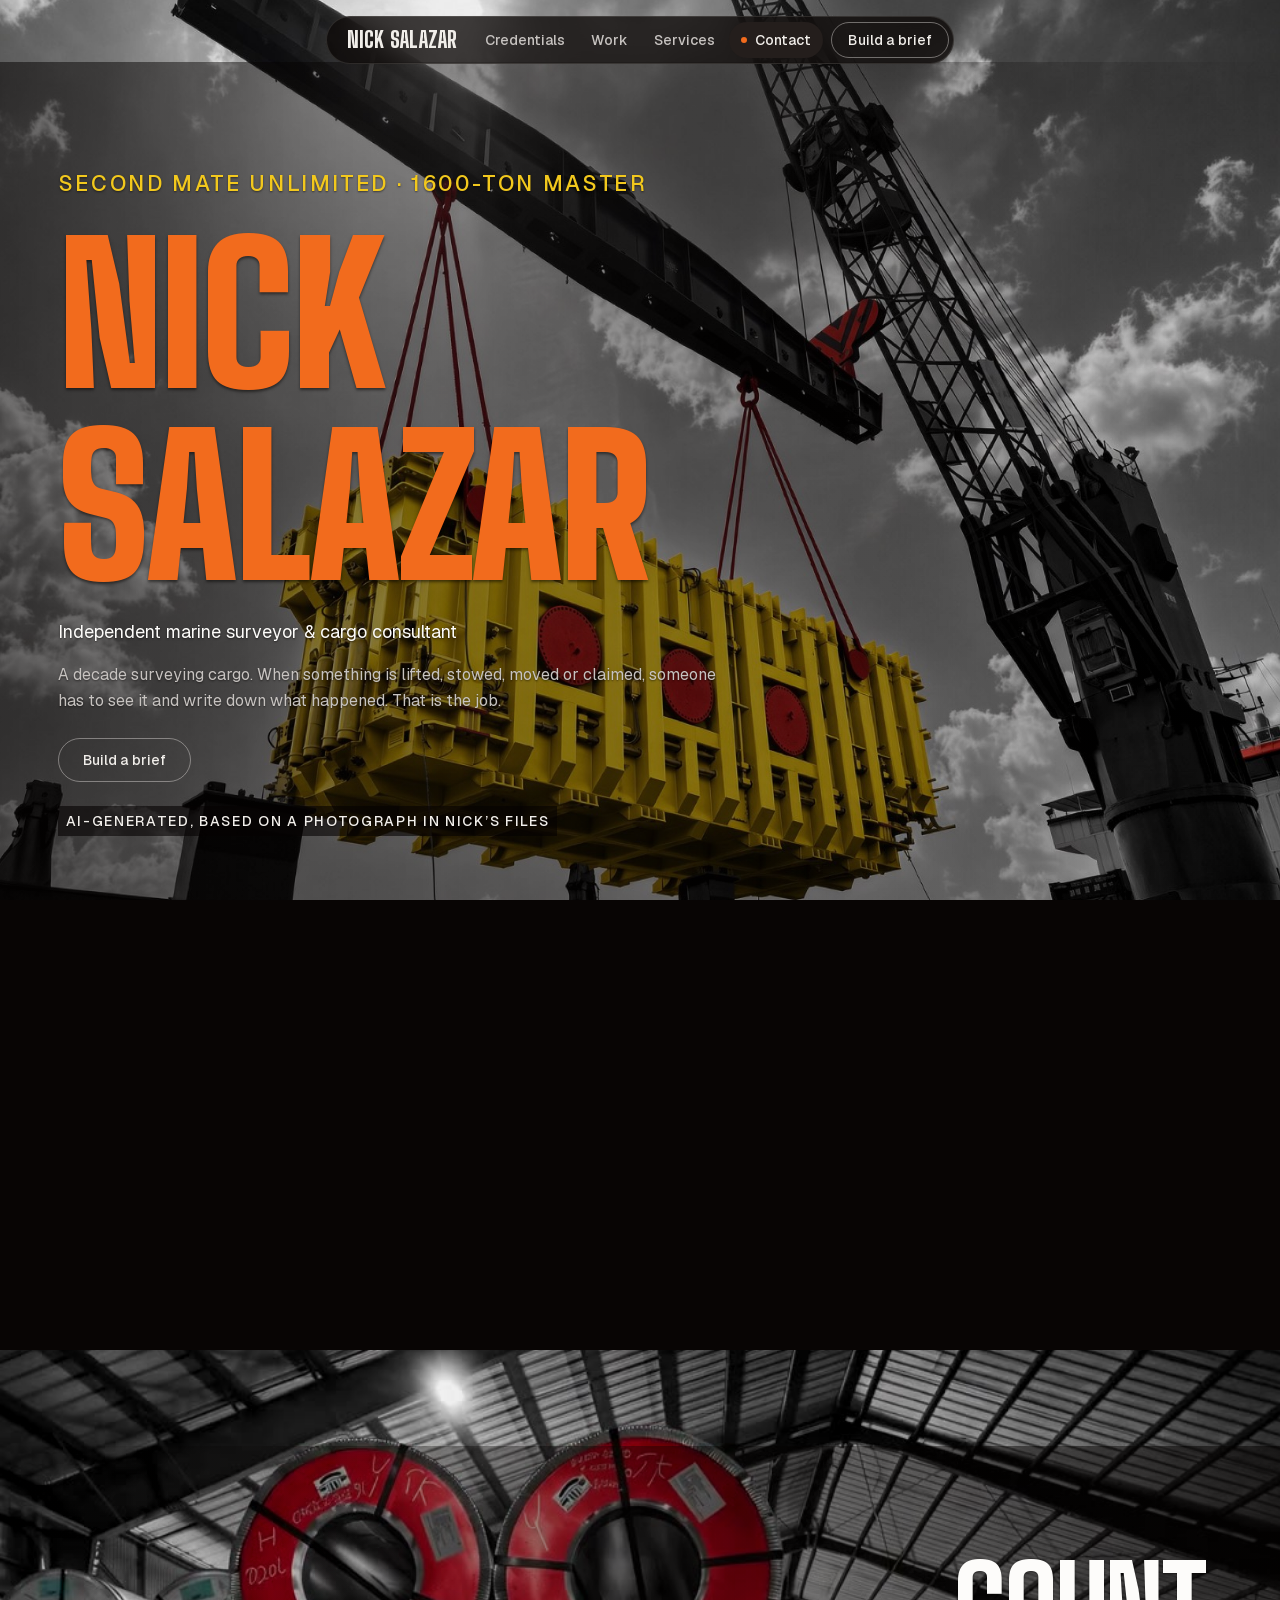
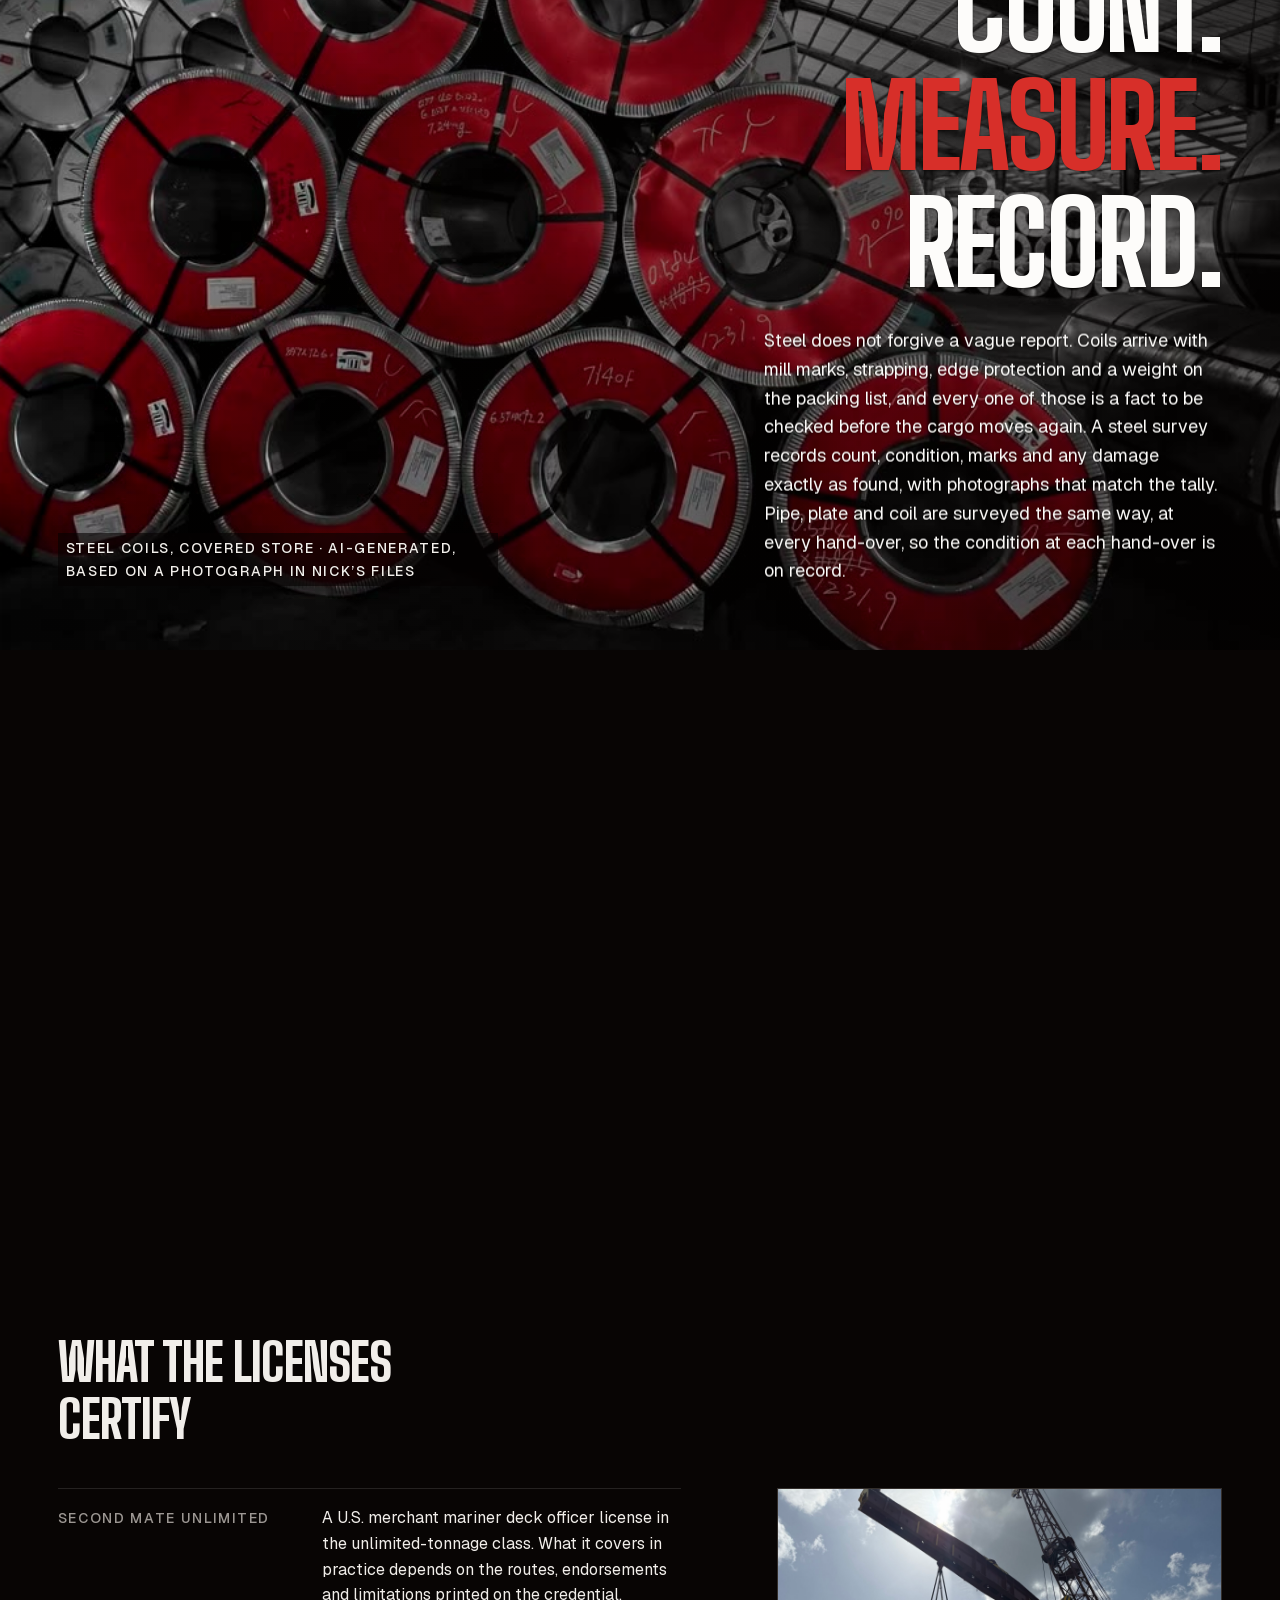
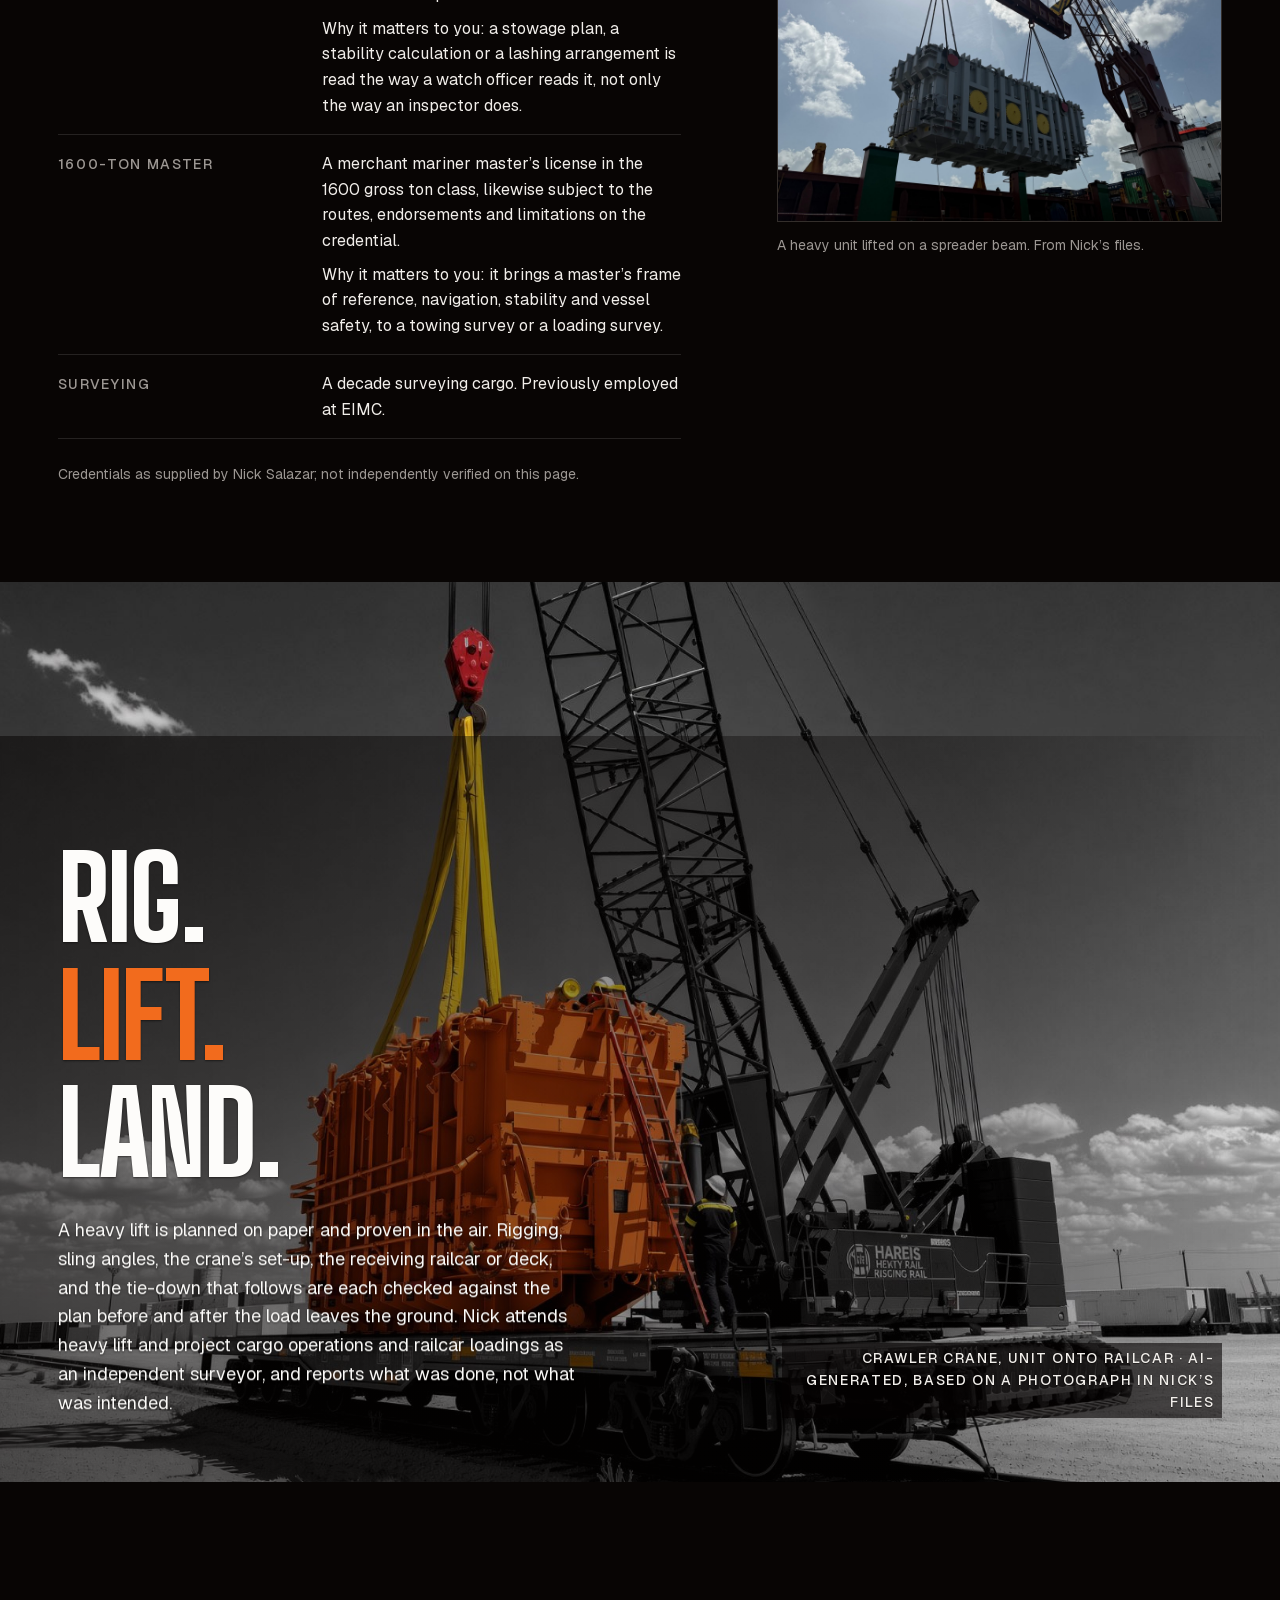
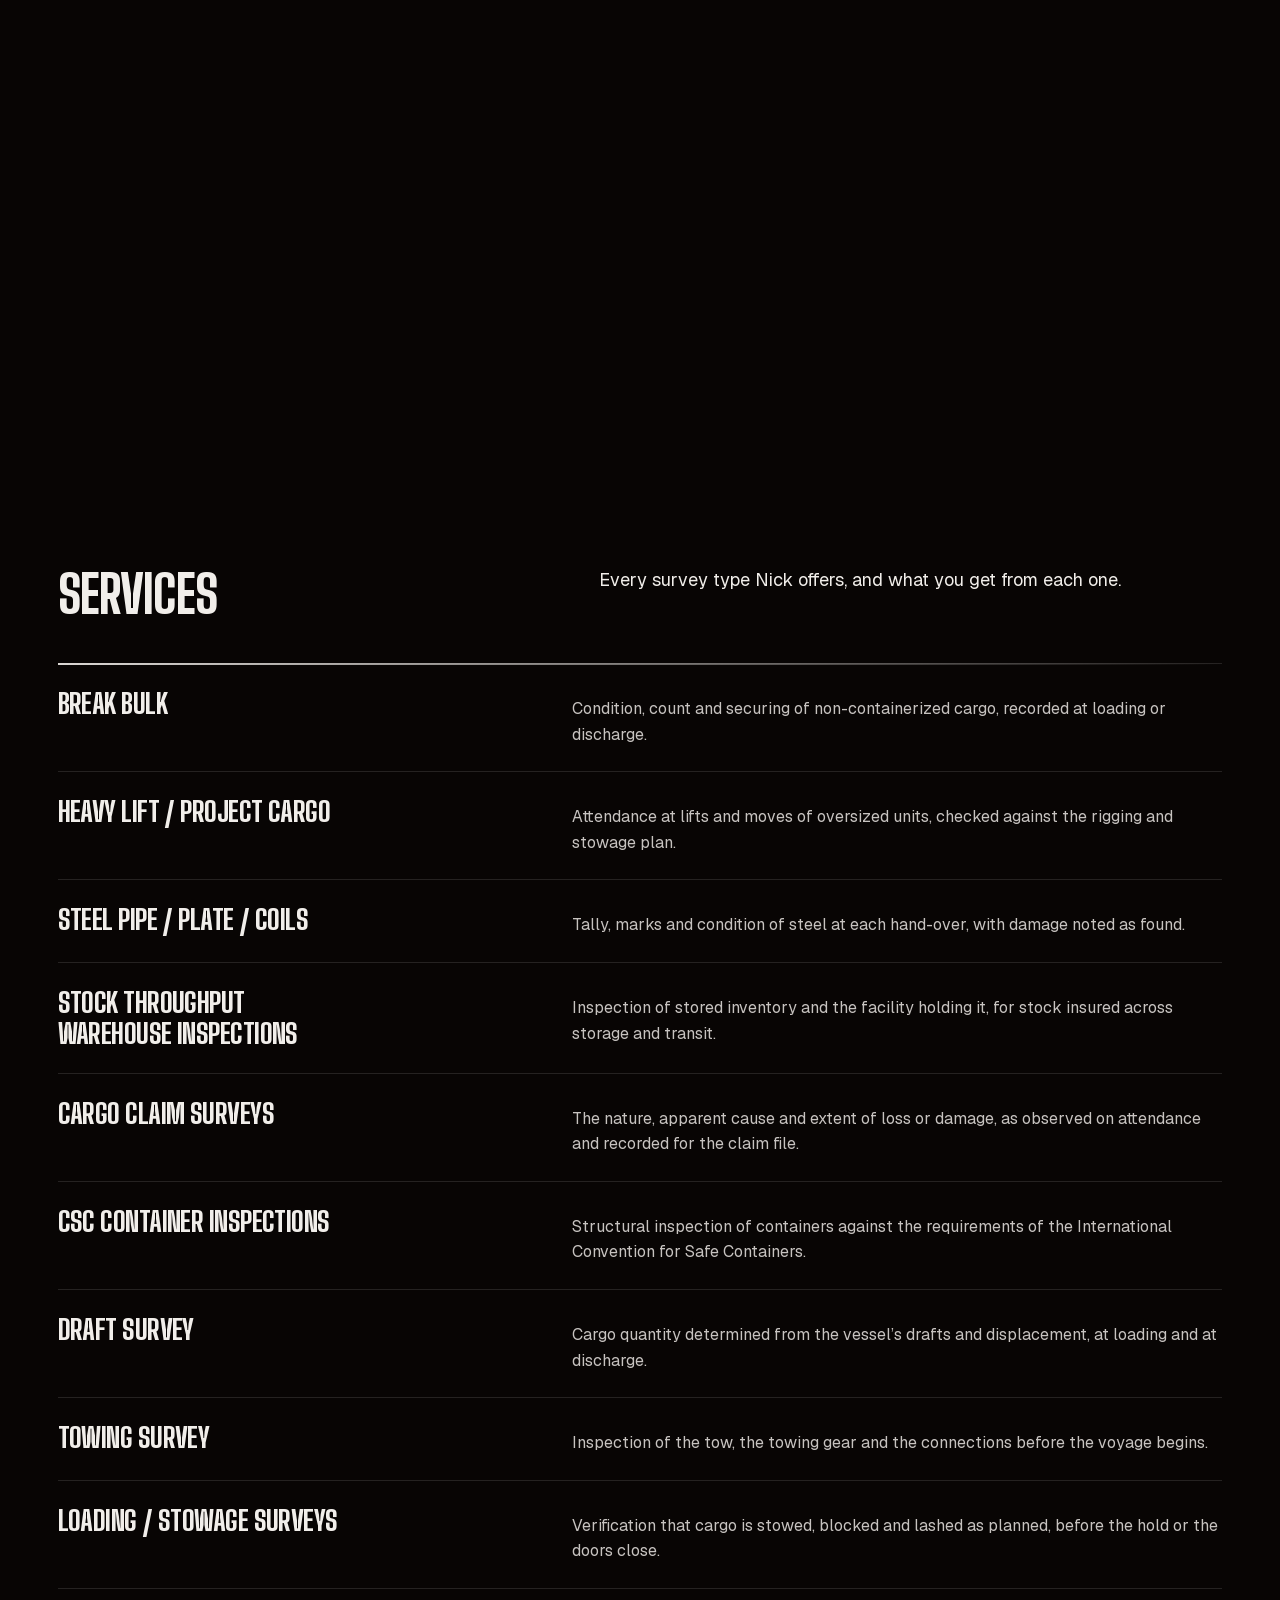
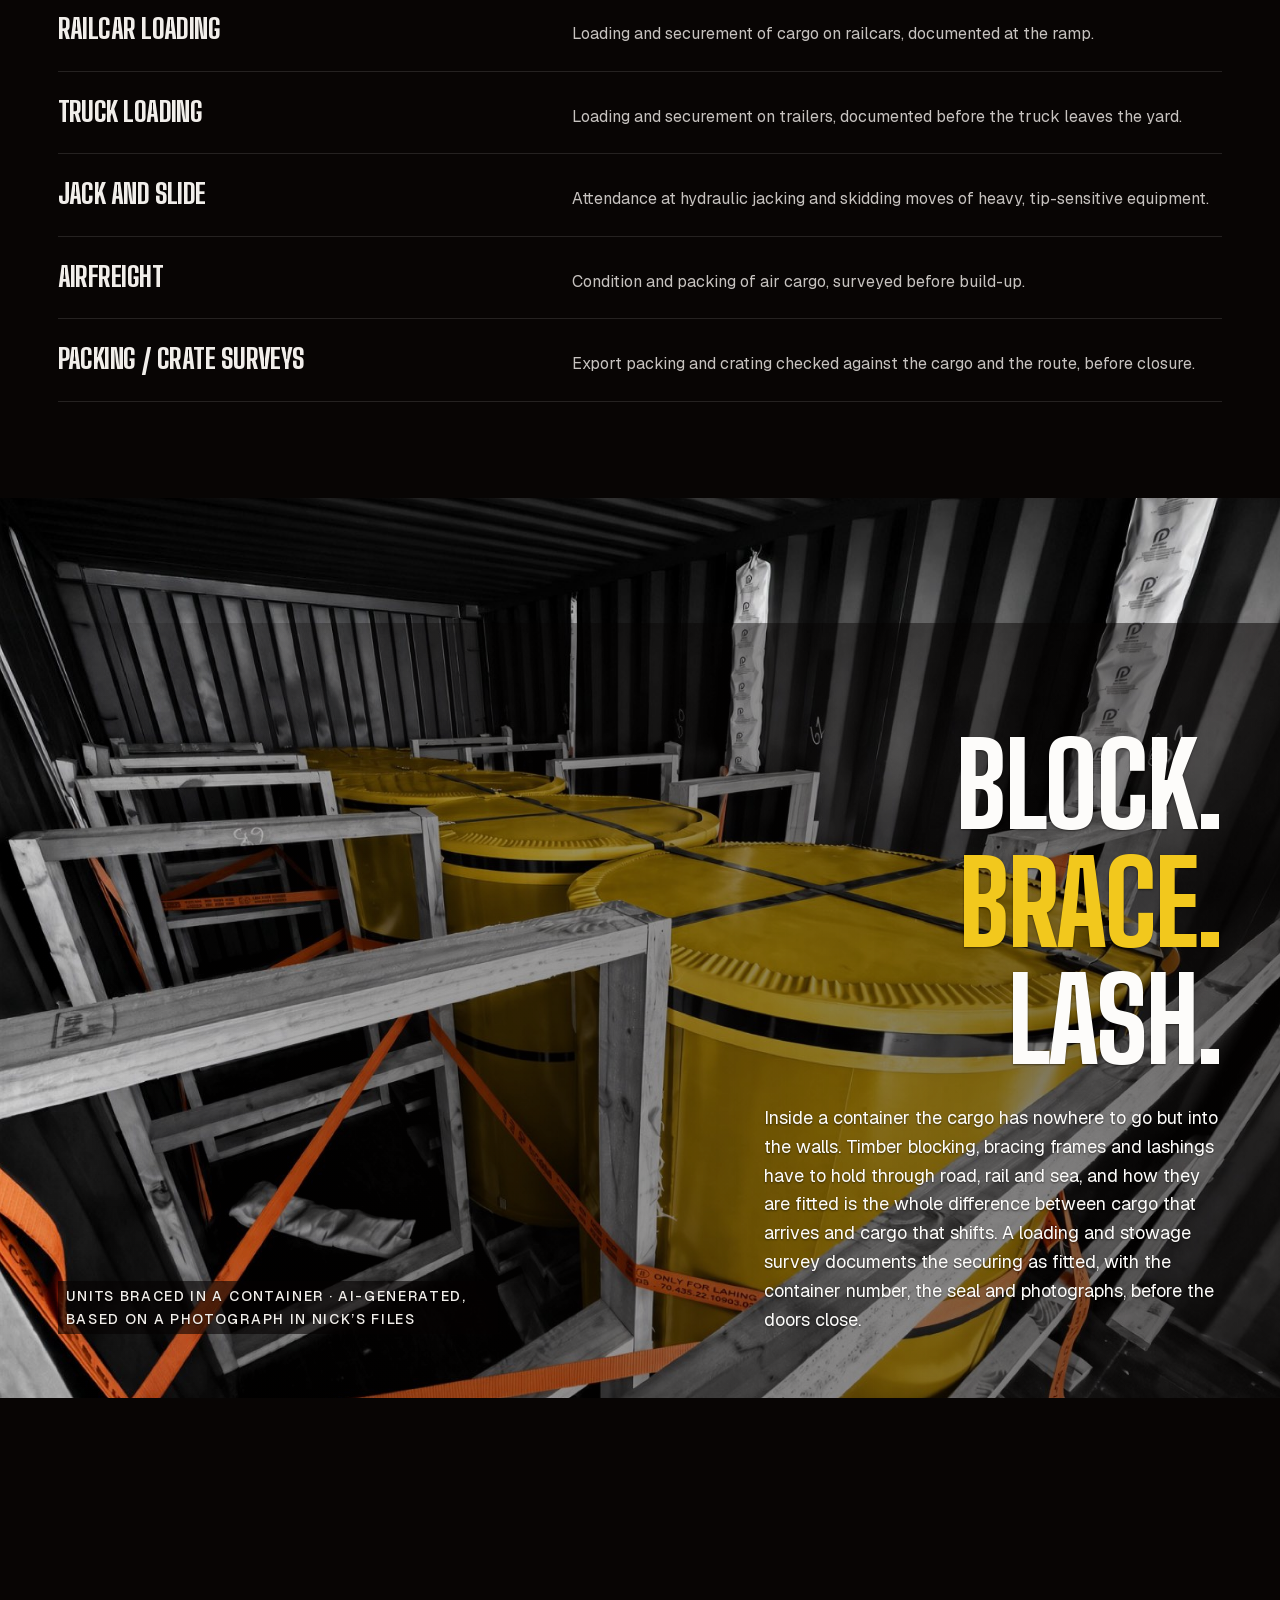
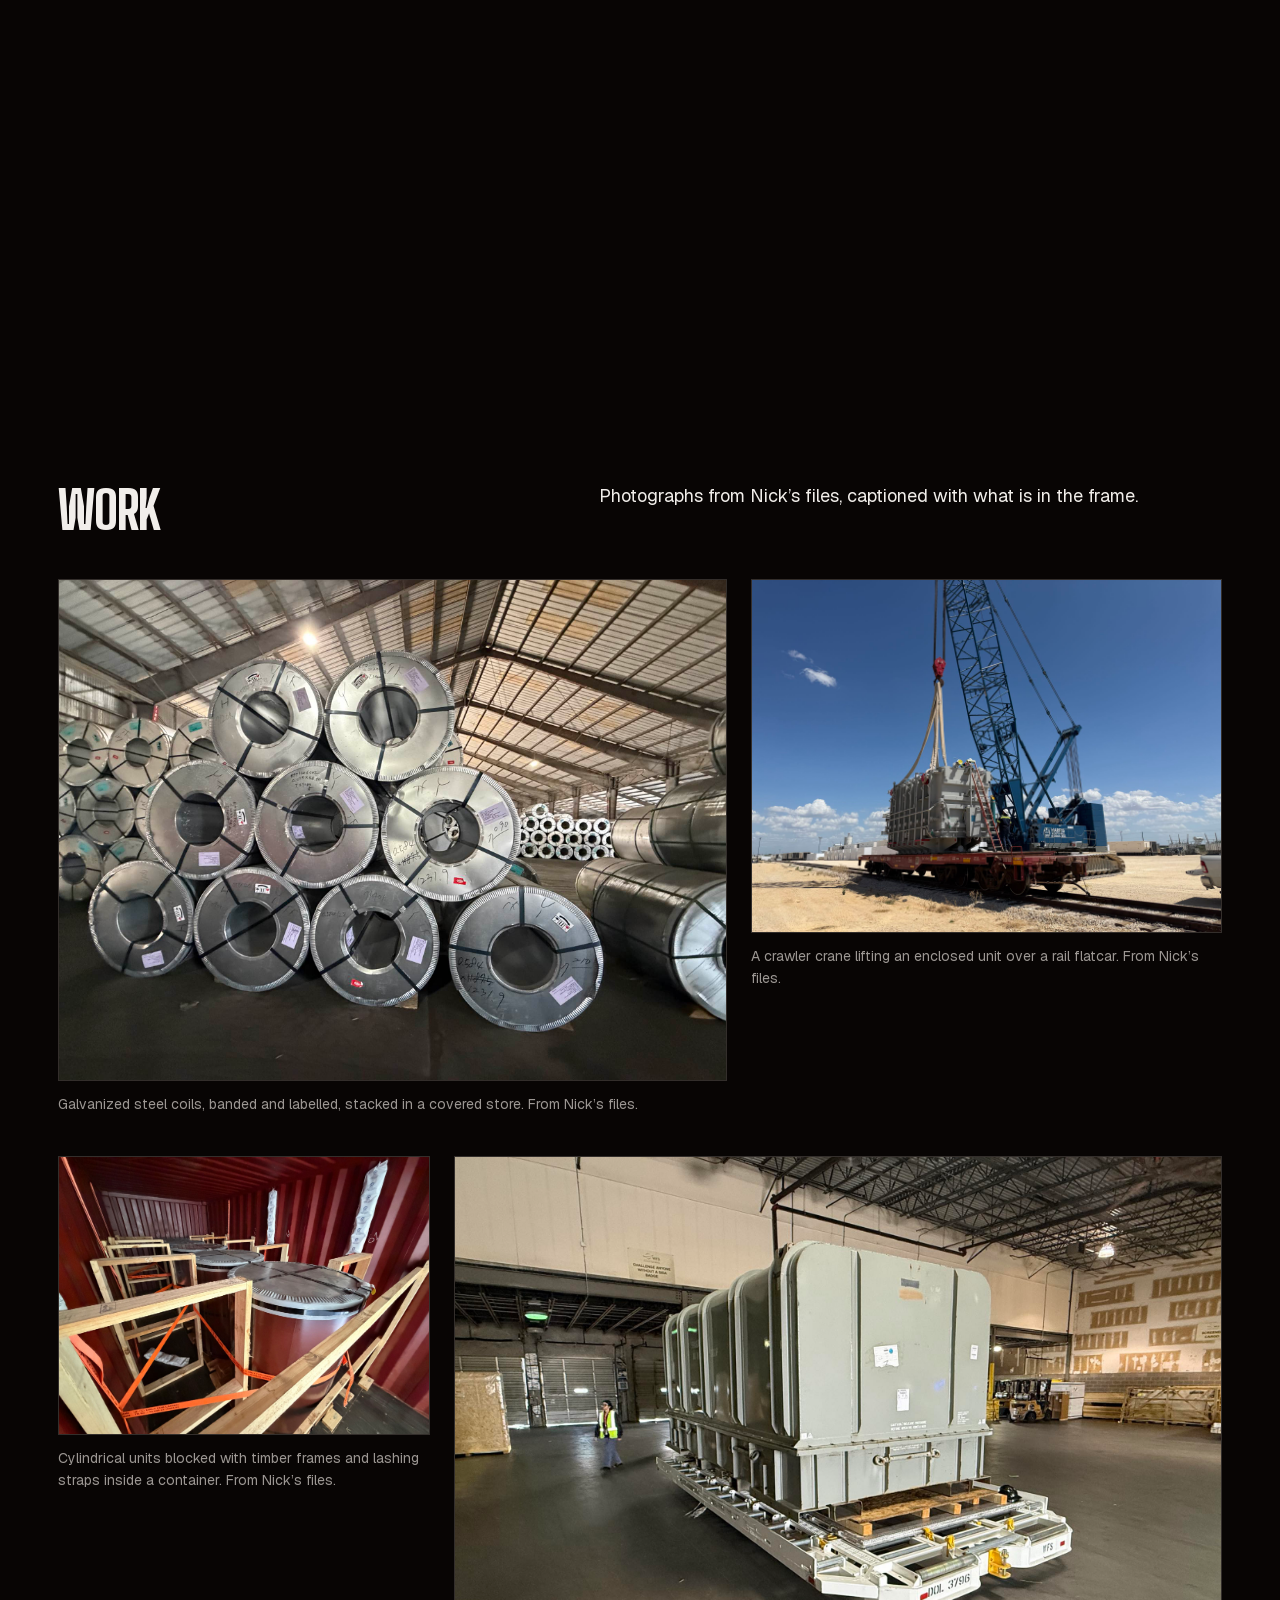
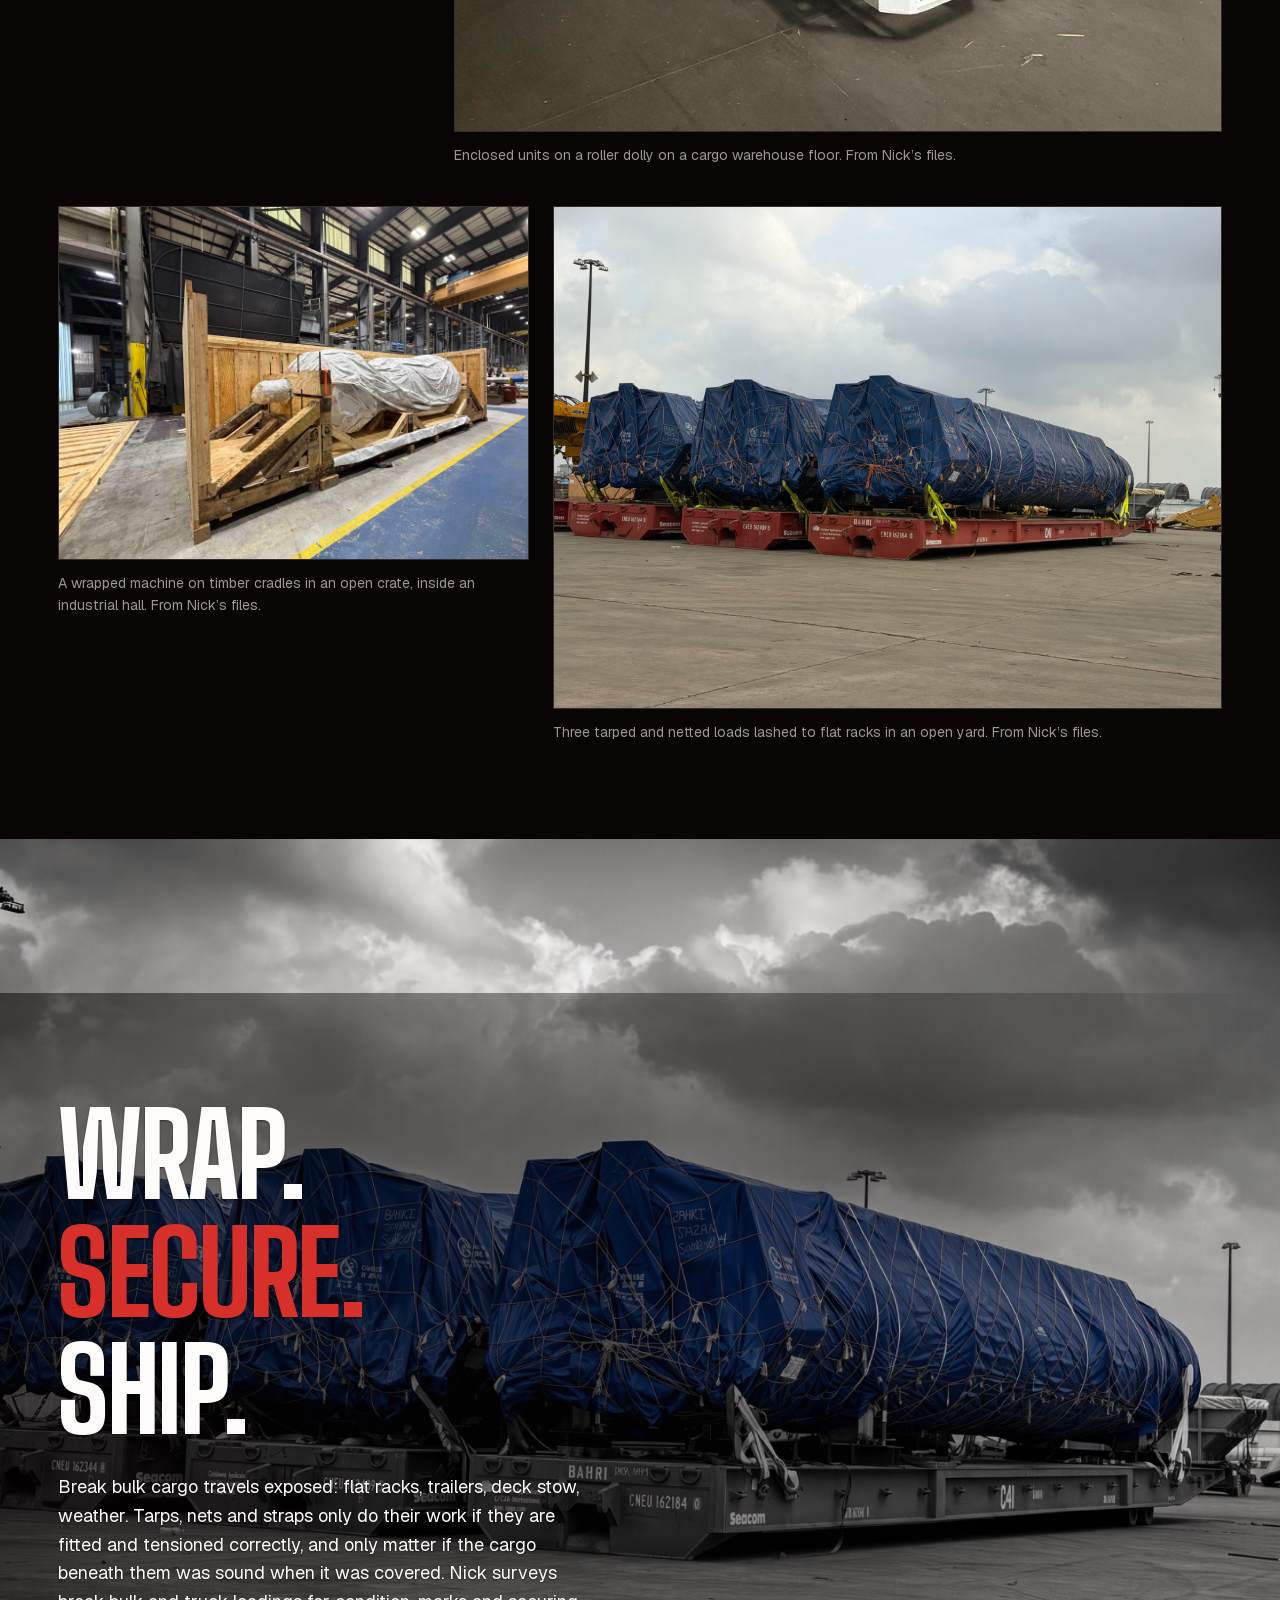
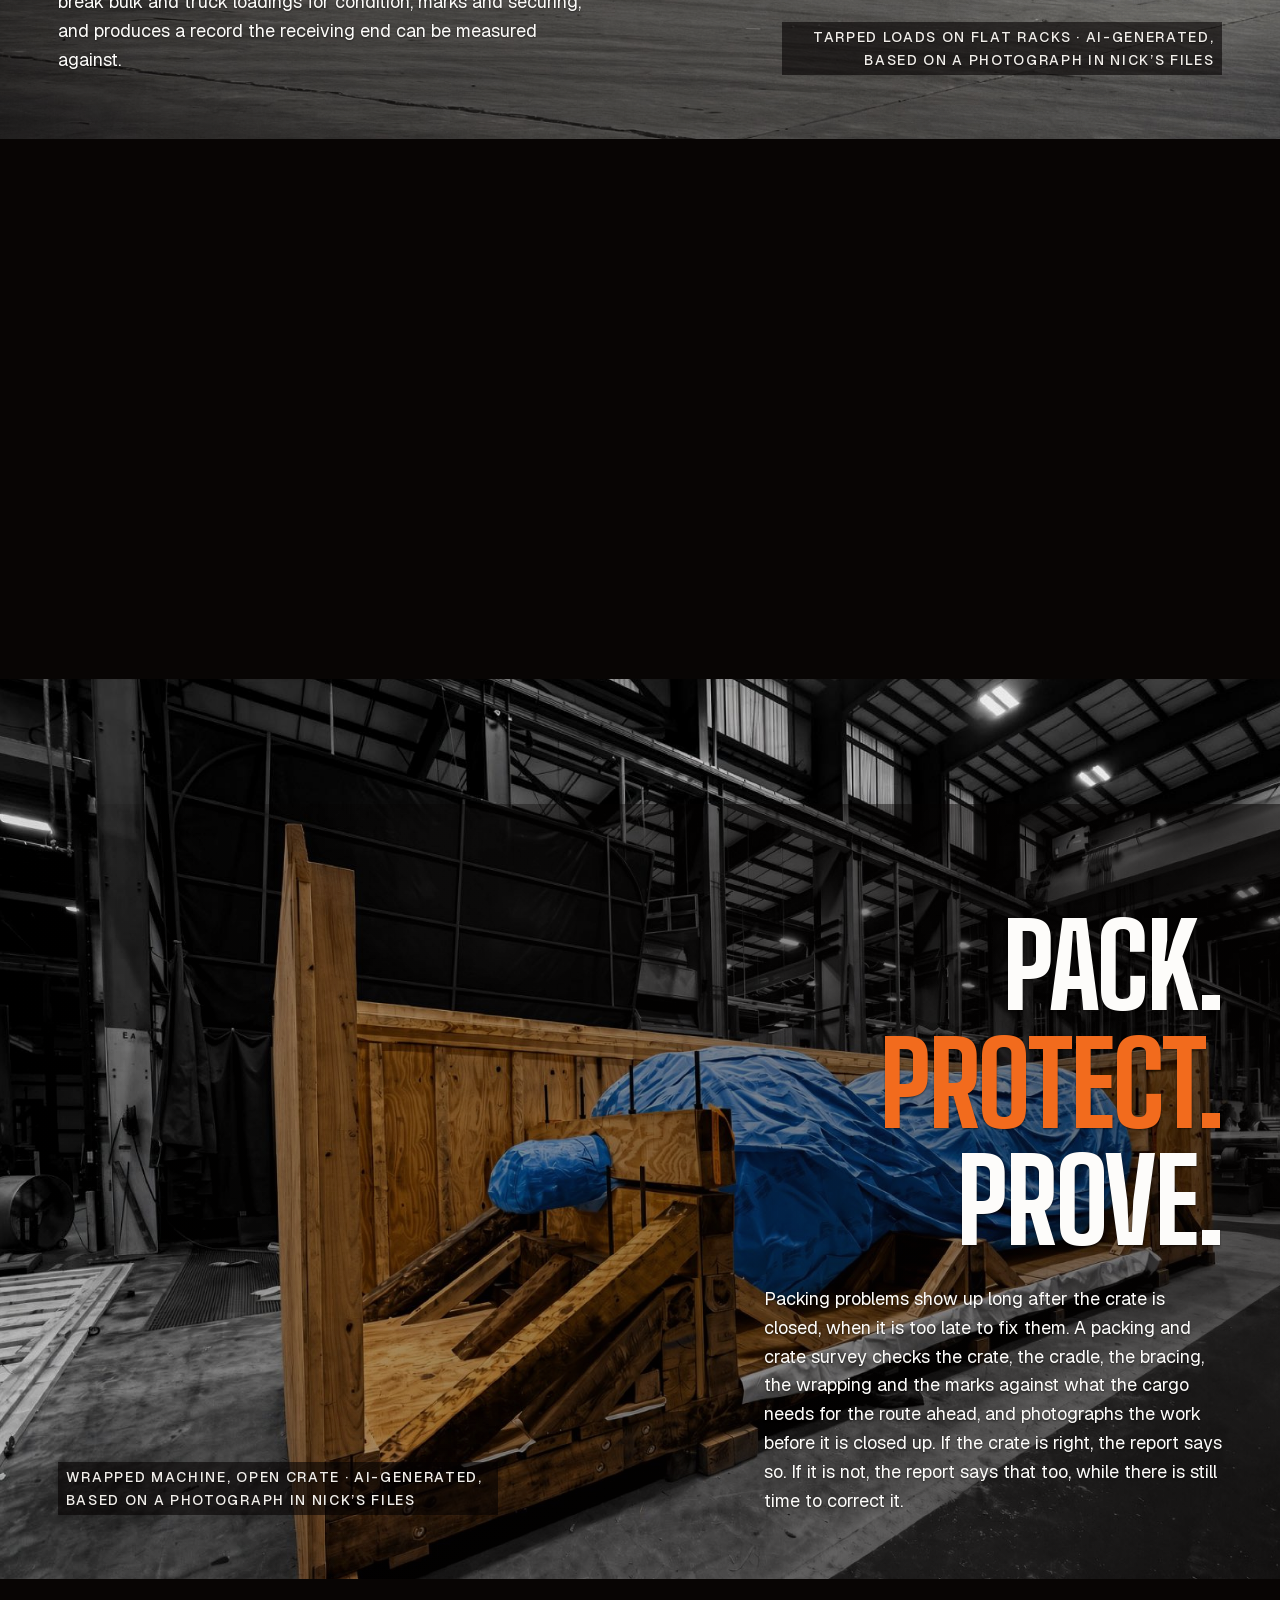
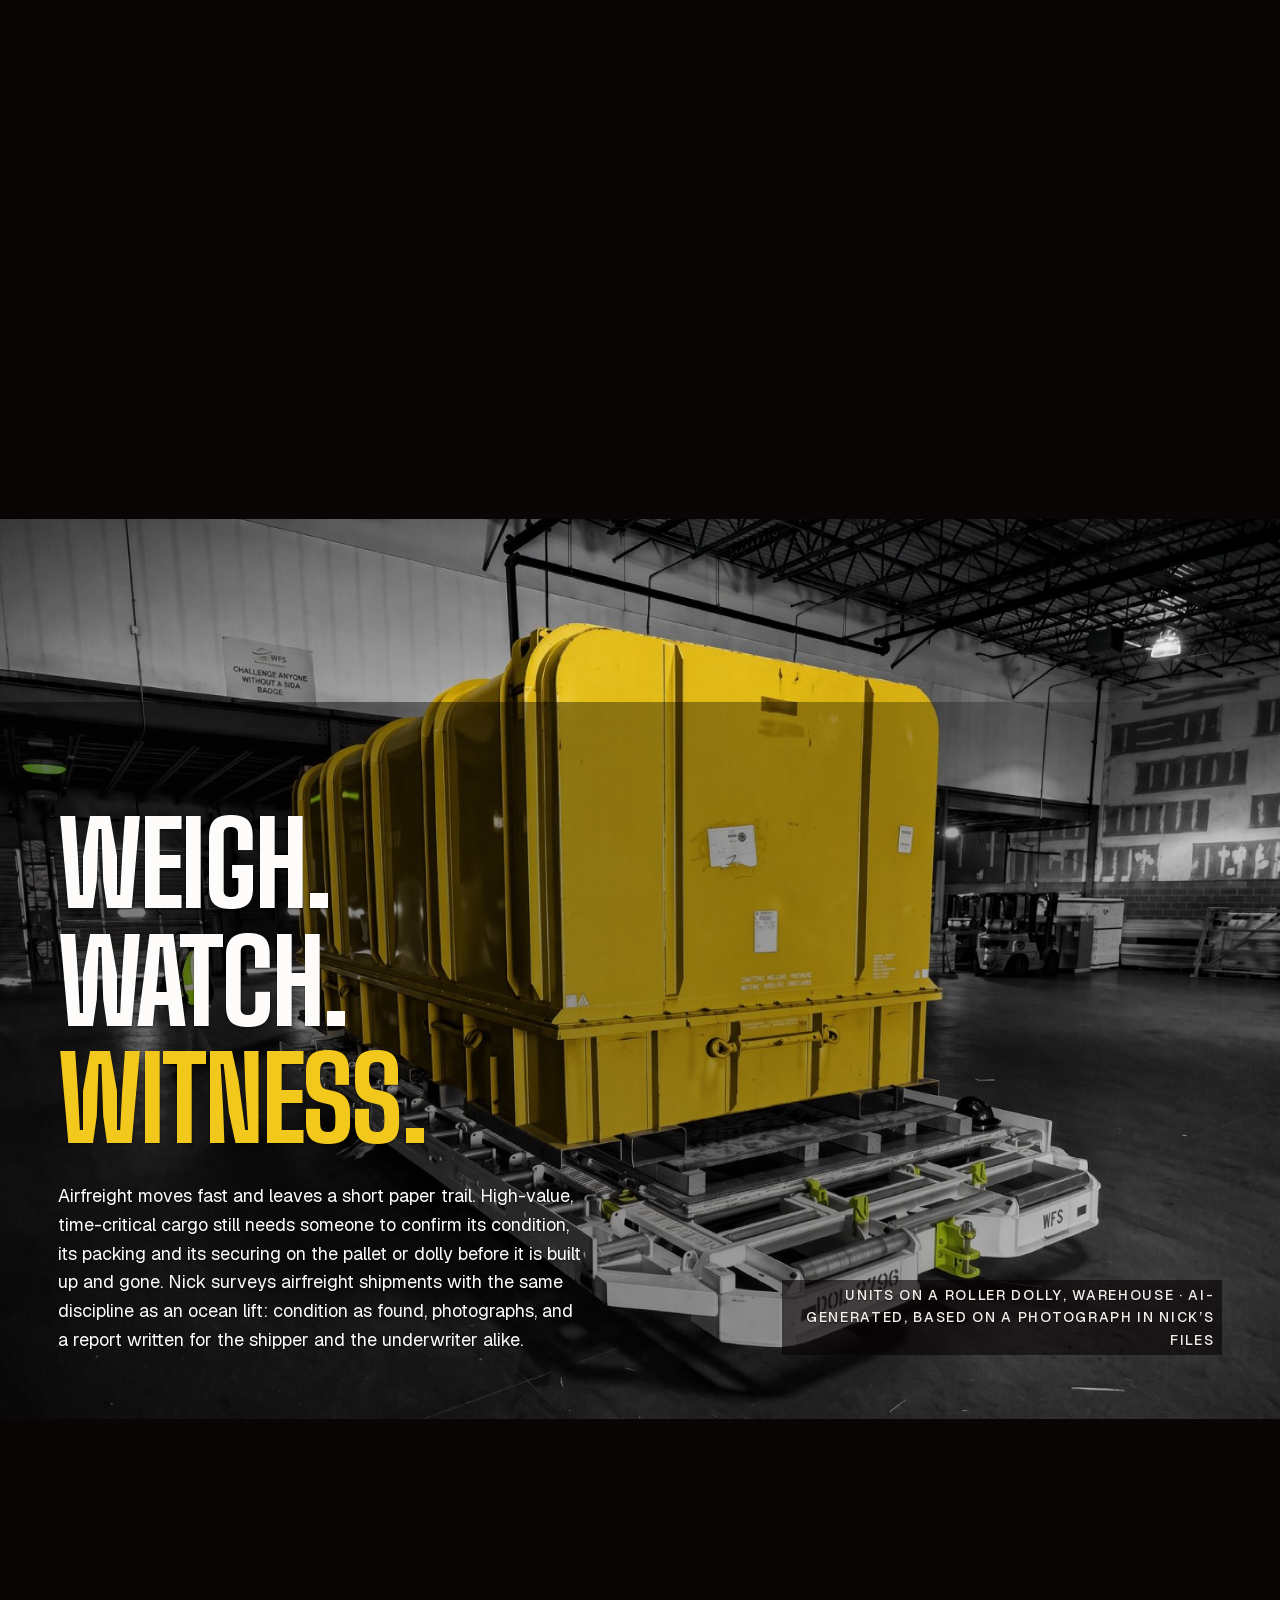
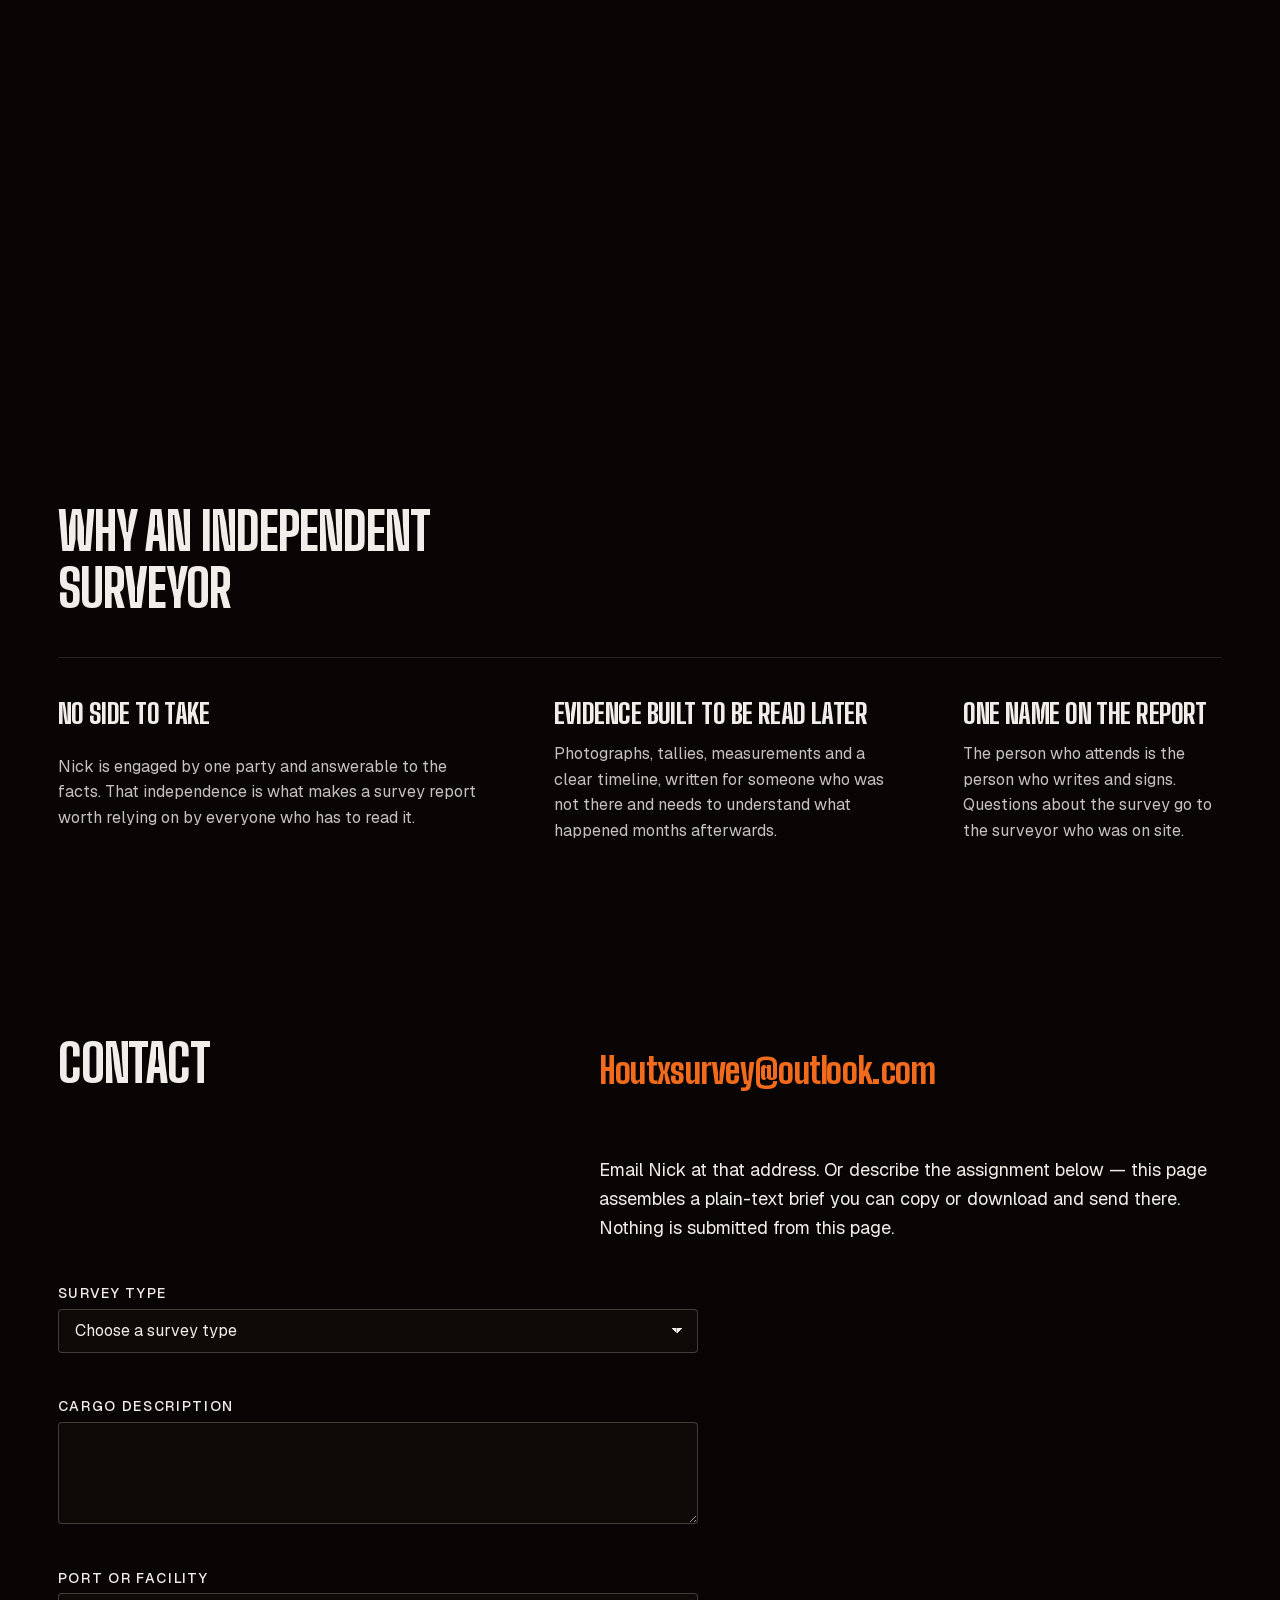
==== site/index.html @ b6056e3b "Keep operator edits (lighter shade, contact email); re-verify and record Operator lightened the vide" ====
<!DOCTYPE html>
<html lang="en" class="no-js">
<head>
  <meta charset="utf-8">
  <meta name="viewport" content="width=device-width, initial-scale=1, viewport-fit=cover">
  <title>Nick Salazar — Independent Marine Surveyor &amp; Cargo Consultant</title>
  <meta name="description" content="Nick Salazar, independent marine surveyor and cargo consultant. Second Mate Unlimited and 1600-Ton Master. A decade surveying cargo: break bulk, heavy lift and project cargo, steel, containers, draft, towing, loading, railcar, truck, jack and slide, airfreight and packing.">
  <meta name="color-scheme" content="dark">
  <meta name="robots" content="noindex">
  <link rel="icon" href="data:,">
  <link rel="stylesheet" href="styles.css">
</head>
<body>
  <a class="skip" href="#main">Skip to content</a>

  <nav class="nav" aria-label="Primary" data-nav>
    <a class="nav__mark" href="#top">Nick Salazar</a>
    <ul class="nav__links"><li class="nav__item"><a class="nav__link" href="#credentials" data-nav-link>Credentials</a></li><li class="nav__item"><a class="nav__link" href="#work" data-nav-link>Work</a></li><li class="nav__item"><a class="nav__link" href="#services" data-nav-link>Services</a></li><li class="nav__item"><a class="nav__link" href="#contact" data-nav-link>Contact</a></li></ul>
    <a class="nav__cta btn btn--outline btn--sm" href="#contact">Build a brief</a>
    <details class="nav__menu" data-nav-menu>
      <summary class="nav__toggle">Menu</summary>
      <ul class="nav__sheet"><li class="nav__item"><a class="nav__link" href="#credentials" data-nav-link>Credentials</a></li><li class="nav__item"><a class="nav__link" href="#work" data-nav-link>Work</a></li><li class="nav__item"><a class="nav__link" href="#services" data-nav-link>Services</a></li><li class="nav__item"><a class="nav__link" href="#contact" data-nav-link>Contact</a></li></ul>
    </details>
  </nav>

  <main id="main">

    <!-- 1. Hero (plate 01) -->
    <section class="plate plate--hero" id="top" data-plate="01" data-hero>
      <div class="plate__frame">
        <div class="plate__media">
          <video class="plate__video" data-video muted loop playsinline preload="metadata" poster="assets/photos/poster-01-hero.jpg" aria-hidden="true">
            <source src="assets/videos/01-hero.mp4" type="video/mp4">
          </video>
        </div>
        <div class="plate__shade" aria-hidden="true"></div>
        <div class="hero__light" aria-hidden="true"></div>
        <div class="plate__copy hero__copy">
          <p class="hero__creds" data-reveal><span class="hero__cred">Second Mate Unlimited</span> <span class="hero__sep" aria-hidden="true">·</span> <span class="hero__cred">1600-Ton Master</span></p>
          <h1 class="hero__name" data-reveal><span class="hero__line">Nick</span> <span class="hero__line">Salazar</span></h1>
          <p class="hero__role" data-reveal>Independent marine surveyor &amp; cargo consultant</p>
          <p class="hero__lede" data-reveal>A decade surveying cargo. When something is lifted, stowed, moved or claimed, someone has to see it and write down what happened. That is the job.</p>
          <a class="btn btn--outline hero__cta" href="#contact" data-reveal>Build a brief</a>
          <p class="plate__meta">AI-generated, based on a photograph in Nick’s files</p>
        </div>
      </div>
    </section>

    <!-- 2. Plate 02: steel coils -->
    <section class="plate" id="plate-coils" data-plate="02">
      <div class="plate__frame">
        <div class="plate__media">
          <video class="plate__video" data-video muted loop playsinline preload="none" poster="assets/photos/poster-02-coils.jpg" aria-hidden="true">
            <source data-src="assets/videos/02-coils.mp4" type="video/mp4">
          </video>
        </div>
        <div class="plate__shade" aria-hidden="true"></div>
        <div class="plate__copy">
          <h2 class="plate__pair">
          <span class="plate__word">Count.</span>
          <span class="plate__word plate__word--accent" data-accent="red">Measure.</span>
          <span class="plate__word">Record.</span>
          </h2>
          <div class="plate__story" data-reveal>
            <p>Steel does not forgive a vague report. Coils arrive with mill marks, strapping, edge protection and a weight on the packing list, and every one of those is a fact to be checked before the cargo moves again. A steel survey records count, condition, marks and any damage exactly as found, with photographs that match the tally. Pipe, plate and coil are surveyed the same way, at every hand-over, so the condition at each hand-over is on record.</p>
          </div>
          <p class="plate__meta">Steel coils, covered store · AI-generated, based on a photograph in Nick’s files</p>
        </div>
      </div>
    </section>

    <!-- 3. Credentials -->
    <section class="section creds" id="credentials">
      <div class="section__inner">
        <h2 class="section__title">What the licenses certify</h2>
        <div class="creds__grid">
          <div class="creds__text">
            <dl class="facts">
              <div class="facts__row" data-reveal>
                <dt class="facts__term">Second Mate Unlimited</dt>
                <dd class="facts__desc">
                  <p>A U.S. merchant mariner deck officer license in the unlimited-tonnage class. What it covers in practice depends on the routes, endorsements and limitations printed on the credential.</p>
                  <p>Why it matters to you: a stowage plan, a stability calculation or a lashing arrangement is read the way a watch officer reads it, not only the way an inspector does.</p>
                </dd>
              </div>
              <div class="facts__row" data-reveal>
                <dt class="facts__term">1600-Ton Master</dt>
                <dd class="facts__desc">
                  <p>A merchant mariner master’s license in the 1600 gross ton class, likewise subject to the routes, endorsements and limitations on the credential.</p>
                  <p>Why it matters to you: it brings a master’s frame of reference, navigation, stability and vessel safety, to a towing survey or a loading survey.</p>
                </dd>
              </div>
              <div class="facts__row" data-reveal>
                <dt class="facts__term">Surveying</dt>
                <dd class="facts__desc">
                  <p>A decade surveying cargo. Previously employed at EIMC.</p>
                </dd>
              </div>
            </dl>
            <p class="creds__note" data-reveal>Credentials as supplied by Nick Salazar; not independently verified on this page.</p>
          </div>
          <figure class="creds__figure" data-reveal>
            <img class="creds__img" src="assets/photos/hero.jpg" width="1920" height="1440" loading="lazy" alt="A large grey finned unit with yellow circular plates suspended from a ship’s crane on a long spreader beam, with shipping containers on deck below and a bright, partly cloudy sky.">
            <figcaption class="creds__caption">A heavy unit lifted on a spreader beam. From Nick’s files.</figcaption>
          </figure>
        </div>
      </div>
    </section>

    <!-- 4. Plate 03: crawler crane -->
    <section class="plate" id="plate-crane" data-plate="03">
      <div class="plate__frame">
        <div class="plate__media">
          <video class="plate__video" data-video muted loop playsinline preload="none" poster="assets/photos/poster-03-crane.jpg" aria-hidden="true">
            <source data-src="assets/videos/03-crane.mp4" type="video/mp4">
          </video>
        </div>
        <div class="plate__shade" aria-hidden="true"></div>
        <div class="plate__copy">
          <h2 class="plate__pair">
          <span class="plate__word">Rig.</span>
          <span class="plate__word plate__word--accent">Lift.</span>
          <span class="plate__word">Land.</span>
          </h2>
          <div class="plate__story" data-reveal>
            <p>A heavy lift is planned on paper and proven in the air. Rigging, sling angles, the crane’s set-up, the receiving railcar or deck, and the tie-down that follows are each checked against the plan before and after the load leaves the ground. Nick attends heavy lift and project cargo operations and railcar loadings as an independent surveyor, and reports what was done, not what was intended.</p>
          </div>
          <p class="plate__meta">Crawler crane, unit onto railcar · AI-generated, based on a photograph in Nick’s files</p>
        </div>
      </div>
    </section>

    <!-- 5. Services -->
    <section class="section services" id="services">
      <div class="section__inner">
        <h2 class="section__title">Services</h2>
        <p class="section__lede" data-reveal>Every survey type Nick offers, and what you get from each one.</p>
        <ul class="services__list">
        <li class="services__item" data-reveal>
          <h3 class="services__name">Break bulk</h3>
          <p class="services__desc">Condition, count and securing of non-containerized cargo, recorded at loading or discharge.</p>
        </li>
        <li class="services__item" data-reveal>
          <h3 class="services__name">Heavy lift / project cargo</h3>
          <p class="services__desc">Attendance at lifts and moves of oversized units, checked against the rigging and stowage plan.</p>
        </li>
        <li class="services__item" data-reveal>
          <h3 class="services__name">Steel pipe / plate / coils</h3>
          <p class="services__desc">Tally, marks and condition of steel at each hand-over, with damage noted as found.</p>
        </li>
        <li class="services__item" data-reveal>
          <h3 class="services__name">Stock throughput warehouse inspections</h3>
          <p class="services__desc">Inspection of stored inventory and the facility holding it, for stock insured across storage and transit.</p>
        </li>
        <li class="services__item" data-reveal>
          <h3 class="services__name">Cargo claim surveys</h3>
          <p class="services__desc">The nature, apparent cause and extent of loss or damage, as observed on attendance and recorded for the claim file.</p>
        </li>
        <li class="services__item" data-reveal>
          <h3 class="services__name">CSC container inspections</h3>
          <p class="services__desc">Structural inspection of containers against the requirements of the International Convention for Safe Containers.</p>
        </li>
        <li class="services__item" data-reveal>
          <h3 class="services__name">Draft survey</h3>
          <p class="services__desc">Cargo quantity determined from the vessel’s drafts and displacement, at loading and at discharge.</p>
        </li>
        <li class="services__item" data-reveal>
          <h3 class="services__name">Towing survey</h3>
          <p class="services__desc">Inspection of the tow, the towing gear and the connections before the voyage begins.</p>
        </li>
        <li class="services__item" data-reveal>
          <h3 class="services__name">Loading / stowage surveys</h3>
          <p class="services__desc">Verification that cargo is stowed, blocked and lashed as planned, before the hold or the doors close.</p>
        </li>
        <li class="services__item" data-reveal>
          <h3 class="services__name">Railcar loading</h3>
          <p class="services__desc">Loading and securement of cargo on railcars, documented at the ramp.</p>
        </li>
        <li class="services__item" data-reveal>
          <h3 class="services__name">Truck loading</h3>
          <p class="services__desc">Loading and securement on trailers, documented before the truck leaves the yard.</p>
        </li>
        <li class="services__item" data-reveal>
          <h3 class="services__name">Jack and slide</h3>
          <p class="services__desc">Attendance at hydraulic jacking and skidding moves of heavy, tip-sensitive equipment.</p>
        </li>
        <li class="services__item" data-reveal>
          <h3 class="services__name">Airfreight</h3>
          <p class="services__desc">Condition and packing of air cargo, surveyed before build-up.</p>
        </li>
        <li class="services__item" data-reveal>
          <h3 class="services__name">Packing / crate surveys</h3>
          <p class="services__desc">Export packing and crating checked against the cargo and the route, before closure.</p>
        </li>
        </ul>
      </div>
    </section>

    <!-- 6. Plate 04: cargo braced in a container -->
    <section class="plate" id="plate-drums" data-plate="04">
      <div class="plate__frame">
        <div class="plate__media">
          <video class="plate__video" data-video muted loop playsinline preload="none" poster="assets/photos/poster-04-drums.jpg" aria-hidden="true">
            <source data-src="assets/videos/04-drums.mp4" type="video/mp4">
          </video>
        </div>
        <div class="plate__shade" aria-hidden="true"></div>
        <div class="plate__copy">
          <h2 class="plate__pair">
          <span class="plate__word">Block.</span>
          <span class="plate__word plate__word--accent" data-accent="yellow">Brace.</span>
          <span class="plate__word">Lash.</span>
          </h2>
          <div class="plate__story" data-reveal>
            <p>Inside a container the cargo has nowhere to go but into the walls. Timber blocking, bracing frames and lashings have to hold through road, rail and sea, and how they are fitted is the whole difference between cargo that arrives and cargo that shifts. A loading and stowage survey documents the securing as fitted, with the container number, the seal and photographs, before the doors close.</p>
          </div>
          <p class="plate__meta">Units braced in a container · AI-generated, based on a photograph in Nick’s files</p>
        </div>
      </div>
    </section>

    <!-- 7. Work gallery -->
    <section class="section work" id="work">
      <div class="section__inner">
        <h2 class="section__title">Work</h2>
        <p class="section__lede" data-reveal>Photographs from Nick’s files, captioned with what is in the frame.</p>
        <ul class="work__grid">
        <li class="work__cell">
          <figure class="work__figure" data-reveal>
            <img class="work__img" src="assets/photos/photo-coils.jpg" width="1920" height="1440" loading="lazy" alt="Galvanized steel coils with steel strapping and paper labels, stacked in a pyramid inside a covered storage shed.">
            <figcaption class="work__caption">Galvanized steel coils, banded and labelled, stacked in a covered store. From Nick’s files.</figcaption>
          </figure>
        </li>
        <li class="work__cell">
          <figure class="work__figure" data-reveal>
            <img class="work__img" src="assets/photos/photo-crane.jpg" width="1920" height="1440" loading="lazy" alt="A crawler crane with a lattice boom lifting a large grey unit over a rail flatcar under a clear blue sky, with a person in a hard hat on a ladder beside the load.">
            <figcaption class="work__caption">A crawler crane lifting an enclosed unit over a rail flatcar. From Nick’s files.</figcaption>
          </figure>
        </li>
        <li class="work__cell">
          <figure class="work__figure" data-reveal>
            <img class="work__img" src="assets/photos/photo-drums.jpg" width="1920" height="1440" loading="lazy" alt="Wrapped cylindrical units standing on end inside a shipping container, blocked with timber frames and secured with orange lashing straps.">
            <figcaption class="work__caption">Cylindrical units blocked with timber frames and lashing straps inside a container. From Nick’s files.</figcaption>
          </figure>
        </li>
        <li class="work__cell">
          <figure class="work__figure" data-reveal>
            <img class="work__img" src="assets/photos/photo-skid.jpg" width="1920" height="1440" loading="lazy" alt="Large grey rounded-top enclosed units sitting on a white roller dolly on the floor of a cargo warehouse, with a person in a high-visibility vest walking nearby and a forklift in the background.">
            <figcaption class="work__caption">Enclosed units on a roller dolly on a cargo warehouse floor. From Nick’s files.</figcaption>
          </figure>
        </li>
        <li class="work__cell">
          <figure class="work__figure" data-reveal>
            <img class="work__img" src="assets/photos/photo-warehouse.jpg" width="1920" height="1440" loading="lazy" alt="A machine wrapped in white protective film resting on timber cradles inside an open-topped wooden crate, on the floor of an industrial hall.">
            <figcaption class="work__caption">A wrapped machine on timber cradles in an open crate, inside an industrial hall. From Nick’s files.</figcaption>
          </figure>
        </li>
        <li class="work__cell">
          <figure class="work__figure" data-reveal>
            <img class="work__img" src="assets/photos/photo-yard.jpg" width="1920" height="1440" loading="lazy" alt="Three long loads covered in blue tarpaulins and rope netting, lashed to red flat racks in an open paved yard under an overcast sky.">
            <figcaption class="work__caption">Three tarped and netted loads lashed to flat racks in an open yard. From Nick’s files.</figcaption>
          </figure>
        </li>
        </ul>
      </div>
    </section>

    <!-- 8. Plate 05: tarped loads on flat racks -->
    <section class="plate" id="plate-containers" data-plate="05">
      <div class="plate__frame">
        <div class="plate__media">
          <video class="plate__video" data-video muted loop playsinline preload="none" poster="assets/photos/poster-05-containers.jpg" aria-hidden="true">
            <source data-src="assets/videos/05-containers.mp4" type="video/mp4">
          </video>
        </div>
        <div class="plate__shade" aria-hidden="true"></div>
        <div class="plate__copy">
          <h2 class="plate__pair">
          <span class="plate__word">Wrap.</span>
          <span class="plate__word plate__word--accent" data-accent="red">Secure.</span>
          <span class="plate__word">Ship.</span>
          </h2>
          <div class="plate__story" data-reveal>
            <p>Break bulk cargo travels exposed: flat racks, trailers, deck stow, weather. Tarps, nets and straps only do their work if they are fitted and tensioned correctly, and only matter if the cargo beneath them was sound when it was covered. Nick surveys break bulk and truck loadings for condition, marks and securing, and produces a record the receiving end can be measured against.</p>
          </div>
          <p class="plate__meta">Tarped loads on flat racks · AI-generated, based on a photograph in Nick’s files</p>
        </div>
      </div>
    </section>

    <!-- 9. Plate 06: crate -->
    <section class="plate" id="plate-warehouse" data-plate="06">
      <div class="plate__frame">
        <div class="plate__media">
          <video class="plate__video" data-video muted loop playsinline preload="none" poster="assets/photos/poster-06-warehouse.jpg" aria-hidden="true">
            <source data-src="assets/videos/06-warehouse.mp4" type="video/mp4">
          </video>
        </div>
        <div class="plate__shade" aria-hidden="true"></div>
        <div class="plate__copy">
          <h2 class="plate__pair">
          <span class="plate__word">Pack.</span>
          <span class="plate__word plate__word--accent">Protect.</span>
          <span class="plate__word">Prove.</span>
          </h2>
          <div class="plate__story" data-reveal>
            <p>Packing problems show up long after the crate is closed, when it is too late to fix them. A packing and crate survey checks the crate, the cradle, the bracing, the wrapping and the marks against what the cargo needs for the route ahead, and photographs the work before it is closed up. If the crate is right, the report says so. If it is not, the report says that too, while there is still time to correct it.</p>
          </div>
          <p class="plate__meta">Wrapped machine, open crate · AI-generated, based on a photograph in Nick’s files</p>
        </div>
      </div>
    </section>

    <!-- 10. Plate 07: roller dolly -->
    <section class="plate" id="plate-yard" data-plate="07">
      <div class="plate__frame">
        <div class="plate__media">
          <video class="plate__video" data-video muted loop playsinline preload="none" poster="assets/photos/poster-07-yard.jpg" aria-hidden="true">
            <source data-src="assets/videos/07-yard.mp4" type="video/mp4">
          </video>
        </div>
        <div class="plate__shade" aria-hidden="true"></div>
        <div class="plate__copy">
          <h2 class="plate__pair">
          <span class="plate__word">Weigh.</span>
          <span class="plate__word">Watch.</span>
          <span class="plate__word plate__word--accent" data-accent="yellow">Witness.</span>
          </h2>
          <div class="plate__story" data-reveal>
            <p>Airfreight moves fast and leaves a short paper trail. High-value, time-critical cargo still needs someone to confirm its condition, its packing and its securing on the pallet or dolly before it is built up and gone. Nick surveys airfreight shipments with the same discipline as an ocean lift: condition as found, photographs, and a report written for the shipper and the underwriter alike.</p>
          </div>
          <p class="plate__meta">Units on a roller dolly, warehouse · AI-generated, based on a photograph in Nick’s files</p>
        </div>
      </div>
    </section>

    <!-- 11. Why independent -->
    <section class="section why" id="why">
      <div class="section__inner">
        <h2 class="section__title">Why an independent surveyor</h2>
        <div class="why__points">
          <article class="why__point" data-reveal>
            <h3 class="why__heading">No side to take</h3>
            <p class="why__text">Nick is engaged by one party and answerable to the facts. That independence is what makes a survey report worth relying on by everyone who has to read it.</p>
          </article>
          <article class="why__point" data-reveal>
            <h3 class="why__heading">Evidence built to be read later</h3>
            <p class="why__text">Photographs, tallies, measurements and a clear timeline, written for someone who was not there and needs to understand what happened months afterwards.</p>
          </article>
          <article class="why__point" data-reveal>
            <h3 class="why__heading">One name on the report</h3>
            <p class="why__text">The person who attends is the person who writes and signs. Questions about the survey go to the surveyor who was on site.</p>
          </article>
        </div>
      </div>
    </section>

    <!-- 12. Contact -->
    <section class="section brief" id="contact">
      <div class="section__inner">
        <h2 class="section__title">Contact</h2>
        <p class="contact__mail-wrap" data-reveal>
          <a class="contact__mail" href="mailto:Houtxsurvey@outlook.com">Houtxsurvey@outlook.com</a>
        </p>
        <p class="section__lede" data-reveal>Email Nick at that address. Or describe the assignment below — this page assembles a plain-text brief you can copy or download and send there. Nothing is submitted from this page.</p>
        <form class="brief__form" id="brief-form" novalidate>
          <div class="field">
            <label class="field__label" for="bf-service">Survey type</label>
            <select class="input" id="bf-service" name="service" aria-describedby="bf-service-help">
              <option value="">Choose a survey type</option>
                <option value="Break bulk">Break bulk</option>
                <option value="Heavy lift / project cargo">Heavy lift / project cargo</option>
                <option value="Steel pipe / plate / coils">Steel pipe / plate / coils</option>
                <option value="Stock throughput warehouse inspection">Stock throughput warehouse inspection</option>
                <option value="Cargo claim survey">Cargo claim survey</option>
                <option value="CSC container inspection">CSC container inspection</option>
                <option value="Draft survey">Draft survey</option>
                <option value="Towing survey">Towing survey</option>
                <option value="Loading / stowage survey">Loading / stowage survey</option>
                <option value="Railcar loading">Railcar loading</option>
                <option value="Truck loading">Truck loading</option>
                <option value="Jack and slide">Jack and slide</option>
                <option value="Airfreight">Airfreight</option>
                <option value="Packing / crate survey">Packing / crate survey</option>
            </select>
            <p class="field__help" id="bf-service-help"></p>
          </div>
          <div class="field">
            <label class="field__label" for="bf-cargo">Cargo description</label>
            <textarea class="input input--area" id="bf-cargo" name="cargo" rows="3" aria-describedby="bf-cargo-help"></textarea>
            <p class="field__help" id="bf-cargo-help"></p>
          </div>
          <div class="field">
            <label class="field__label" for="bf-where">Port or facility</label>
            <input class="input" id="bf-where" name="where" type="text" autocomplete="off" aria-describedby="bf-where-help">
            <p class="field__help" id="bf-where-help"></p>
          </div>
          <div class="field">
            <label class="field__label" for="bf-when">Timing</label>
            <input class="input" id="bf-when" name="when" type="text" autocomplete="off" aria-describedby="bf-when-help">
            <p class="field__help" id="bf-when-help"></p>
          </div>
          <div class="field">
            <label class="field__label" for="bf-evidence">Evidence you need</label>
            <textarea class="input input--area" id="bf-evidence" name="evidence" rows="3" aria-describedby="bf-evidence-help"></textarea>
            <p class="field__help" id="bf-evidence-help"></p>
          </div>
          <div class="field">
            <label class="field__label" for="bf-name">Your name</label>
            <input class="input" id="bf-name" name="name" type="text" autocomplete="name" aria-describedby="bf-name-help">
            <p class="field__help" id="bf-name-help"></p>
          </div>
          <div class="field">
            <label class="field__label" for="bf-org">Organisation</label>
            <input class="input" id="bf-org" name="org" type="text" autocomplete="organization" aria-describedby="bf-org-help">
            <p class="field__help" id="bf-org-help"></p>
          </div>
          <div class="field">
            <label class="field__label" for="bf-contact">How to reach you</label>
            <input class="input" id="bf-contact" name="contact" type="text" autocomplete="off" aria-describedby="bf-contact-help">
            <p class="field__help" id="bf-contact-help"></p>
          </div>
          <div class="field">
            <label class="field__label" for="bf-notes">Anything else</label>
            <textarea class="input input--area" id="bf-notes" name="notes" rows="3" aria-describedby="bf-notes-help"></textarea>
            <p class="field__help" id="bf-notes-help"></p>
          </div>
          <div class="field">
            <span class="field__label">Assignment brief</span>
            <pre class="brief__output" id="brief-output" tabindex="0"></pre>
          </div>
          <div class="brief__actions">
            <button type="button" class="btn btn--fill" id="brief-copy">Copy brief</button>
            <button type="button" class="btn btn--outline" id="brief-download">Download .txt</button>
          </div>
          <p class="brief__status" id="brief-status" role="status" aria-live="polite"></p>
          <p class="brief__note">Nothing is sent from this page. Copy or download the brief and email it to <a href="mailto:Houtxsurvey@outlook.com">Houtxsurvey@outlook.com</a>.</p>
        </form>
      </div>
    </section>

  </main>

  <footer class="foot" id="foot">
    <p class="foot__line">Watch the cargo. Write it down. Stand behind it.</p>
    <div class="foot__meta">
      <span class="foot__mark">Nick Salazar</span>
      <a class="foot__mail" href="mailto:Houtxsurvey@outlook.com">Houtxsurvey@outlook.com</a>
      <span class="foot__muted">Credentials as supplied by Nick Salazar. Video plates are AI-generated illustrations based on photographs from Nick’s files; gallery photographs are the originals.</span>
      <span class="foot__muted">© 2026 Nick Salazar</span>
    </div>
  </footer>

  <script type="module" src="app.js"></script>
</body>
</html>
---- site/styles.css ----
/* Hallmark · macrostructure: Split Studio (video-plate adaptation) · H2 hero knobs: ratio=5/7, right=full-bleed-video, divider=negative-space · genre: atmospheric · theme: studied-DNA (source: https://www.zipline.com) · paper oklch(12% 0.008 40) · accent signal-orange oklch(68.4% 0.185 45) (photo-derived) · display: Big Shoulders Display 800/900 · body: Geist 400/500 · nav: N5 · footer: Ft5 · studied: yes · DNA-source: url (public reference for user brief; real-browser study at analysis/verification/hallmark/zipline-study/STUDY.md) · overrides: parallax (differential scroll-driven layers) + accent-coloured hero name + dark paper are user-brief-driven and recorded here deliberately; sticky plate frames at top:0 sit beneath a FIXED (not sticky) nav by design (gate 56) · contrast: measured 514 samples, mean pass (min 4.74:1); see analysis/verification/browser/RESULTS.md · mobile: pass (34, 49, 50–57) at 320/375/414/768/1440 — browser/RESULTS.md */
/* Hallmark · pre-emit critique: P5 H5 E4 S5 R4 V4 */
@import url("tokens.css");

/* =====================================================================
   0 · Base
   ===================================================================== */
*,
*::before,
*::after { box-sizing: border-box; }

html {
  overflow-x: clip;
  background: var(--color-paper);
  color: var(--color-silver);
  font-family: var(--font-body);
  font-size: 100%;
  line-height: var(--lh-body);
  -webkit-text-size-adjust: 100%;
  scroll-behavior: smooth;
}
body {
  margin: 0;
  overflow-x: clip;
  background: var(--color-paper);
  color: var(--color-silver);
  font-weight: 400;
  min-height: 100dvh;
  font-variant-numeric: oldstyle-nums;
}
main { display: block; }
img, video { display: block; max-width: 100%; height: auto; }
h1, h2, h3, p, ol, ul, dl, pre, figure { margin: 0; }
ol, ul { padding: 0; list-style: none; }
a { color: inherit; }
::selection { background: var(--color-accent); color: var(--color-accent-ink); }

:focus { outline: none; }
:focus-visible {
  outline: var(--rule-focus) solid var(--color-focus);
  outline-offset: 2px;
}

[id] { scroll-margin-top: var(--banner-height); }

.skip {
  position: fixed;
  top: var(--space-md);
  left: var(--space-md);
  z-index: var(--z-toast);
  display: inline-flex;
  align-items: center;
  height: var(--control-height);
  padding-inline: var(--space-lg);
  border-radius: var(--radius-pill);
  background: var(--color-ink);
  color: var(--color-paper);
  font-weight: 500;
  font-size: var(--text-sm);
  line-height: var(--lh-ui);
  white-space: nowrap;
  text-decoration: none;
  transform: translateY(calc(-100% - var(--space-xl)));
}
.skip:focus-visible { transform: none; }

/* =====================================================================
   1 · Nav — N5 floating pill (content-sized, ≤ 720px, blur backdrop)
   ===================================================================== */
.nav {
  position: fixed;
  inset: var(--nav-offset) 0 auto 0;
  z-index: var(--z-sticky-nav);
  width: fit-content;
  max-width: min(var(--nav-max), calc(100% - var(--space-lg) * 2));
  margin-inline: auto;
  display: flex;
  align-items: center;
  gap: var(--space-2xs);
  min-height: var(--nav-height);
  padding: var(--space-2xs) var(--space-2xs) var(--space-2xs) var(--space-sm);
  border: var(--rule-hair) solid var(--color-rule);
  border-radius: var(--radius-pill);
  background: var(--color-nav-surface);
  -webkit-backdrop-filter: blur(14px) saturate(120%);
  backdrop-filter: blur(14px) saturate(120%);
  color: var(--color-ink);
  line-height: var(--lh-ui);
}
.nav__mark {
  display: inline-flex;
  align-items: center;
  height: 2.25rem;
  padding-inline: var(--space-xs) var(--space-sm);
  border-radius: var(--radius-pill);
  font-family: var(--font-display);
  font-weight: 800;
  font-size: var(--text-lg);
  letter-spacing: 0.01em;
  text-transform: uppercase;
  text-decoration: none;
  color: var(--color-ink);
  white-space: nowrap;
}
.nav__mark:focus-visible { outline-offset: 0; }
.nav__links {
  display: none;
  align-items: center;
  gap: var(--space-3xs);
}
.nav__link {
  position: relative;
  display: inline-flex;
  align-items: center;
  gap: var(--space-xs);
  height: 2.25rem;
  padding-inline: var(--space-sm);
  border-radius: var(--radius-pill);
  font-weight: 500;
  font-size: var(--text-sm);
  color: var(--color-silver);
  text-decoration: none;
  white-space: nowrap;
  transition: background-color var(--dur-short) var(--ease-out), color var(--dur-short) var(--ease-out);
}
.nav__link[aria-current="true"] { color: var(--color-ink); background: var(--color-paper-4); }
.nav__link[aria-current="true"]::before {
  content: "";
  width: 0.375rem;
  height: 0.375rem;
  border-radius: 50%;
  background: var(--color-accent);
}
.nav__link:focus-visible { outline-offset: 0; }
.nav__link:active { transform: translateY(1px); }
@media (hover: hover) {
  .nav__link:hover { color: var(--color-ink); background: var(--color-paper-4); }
}
.nav .nav__cta { display: none; margin-inline-start: var(--space-2xs); }   /* the hero carries the same CTA; the pill must stay content-sized at 320px */
@media (min-width: 26rem) { .nav .nav__cta { display: inline-flex; } }

/* Narrow-width disclosure menu (native <details>) */
.nav__menu { position: relative; }
.nav__menu > summary { list-style: none; }
.nav__menu > summary::-webkit-details-marker { display: none; }
.nav__toggle {
  display: inline-flex;
  align-items: center;
  justify-content: center;
  height: 2.25rem;
  min-width: 2.75rem;
  padding-inline: var(--space-sm);
  border-radius: var(--radius-pill);
  border: var(--rule-hair) solid var(--color-rule-3);
  font-weight: 500;
  font-size: var(--text-sm);
  color: var(--color-ink);
  white-space: nowrap;
  cursor: pointer;
  user-select: none;
  transition: background-color var(--dur-short) var(--ease-out);
}
.nav__toggle:focus-visible { outline-offset: 0; }
.nav__menu[open] > .nav__toggle { background: var(--color-paper-4); }
@media (hover: hover) { .nav__toggle:hover { background: var(--color-paper-4); } }
.nav__sheet {
  position: absolute;
  top: calc(100% + var(--space-sm));
  right: 0;
  min-width: 13rem;
  padding: var(--space-xs);
  border: var(--rule-hair) solid var(--color-rule);
  border-radius: var(--radius-md);
  background: var(--color-paper-2);
  color: var(--color-ink);
  display: grid;
  gap: var(--space-3xs);
}
.nav__sheet .nav__link { height: var(--control-height); width: 100%; border-radius: var(--radius-sm); }
.nav__menu:not([open]) > .nav__sheet { display: none; }

@media (min-width: 40rem) {
  .nav__links { display: flex; }
  .nav__menu { display: none; }
}
@media (pointer: coarse) {
  .nav { min-height: calc(var(--control-height) + var(--space-xs)); }
  .nav__link, .nav__toggle, .nav__mark { height: var(--control-height); }
}

/* =====================================================================
   2 · Plates — sticky 100dvh frame inside a tall section; layers move at
   different rates on the section's view timeline (native scroll only).
   ===================================================================== */
.plate {
  position: relative;
  isolation: isolate;
  min-height: var(--plate-height);       /* grows only if the copy is taller than a short viewport */
  background: var(--color-paper);
  color: var(--color-ink);
}
.plate--hero { min-height: var(--plate-height-hero); }
.plate__frame {
  position: sticky;
  top: 0;
  min-height: 100dvh;
  overflow: clip;
  display: grid;
  grid-template-rows: minmax(0, 1fr);
}
.plate__media {
  position: absolute;
  inset: -6% 0;
  z-index: var(--z-media);
  will-change: transform;
}
.plate__video,
.plate__poster {
  width: 100%;
  height: 100%;
  object-fit: cover;
  object-position: 50% 42%;   /* clips are 3:2 (1168×768); bias the crop upward so the spreader beam (01) and hook block (03) survive a wider frame */
  background: var(--color-paper-2);
}
.plate__shade {
  position: absolute;
  inset: -3% 0;
  z-index: var(--z-shade);
  background-color: var(--color-shade);
  background-image: var(--gradient-shade-vignette), var(--gradient-shade-vertical);
  opacity: var(--shade-static);
  pointer-events: none;
  will-change: transform, opacity;
}
.plate__copy {
  position: relative;
  z-index: var(--z-copy);
  align-self: end;
  width: min(100%, var(--page-max));
  margin-inline: auto;
  padding: calc(var(--banner-height) + var(--space-lg)) var(--page-gutter) var(--space-2xl);
  display: grid;
  gap: var(--space-lg);
  min-width: 0;
}
/* Guaranteed backplate: the copy column always sits on a dark veil so the
   worst frame (brightest pixel, shade at minimum) still clears 4.5:1. */
.plate__copy::before {
  content: "";
  position: absolute;
  inset: 0;
  z-index: -1;
  background: var(--gradient-backplate-stack);
  pointer-events: none;
}
.plate__pair,
.plate__story,
.plate__meta { position: relative; }

.plate__pair {
  font-family: var(--font-display);
  font-weight: 800;
  font-size: var(--text-pair);
  line-height: var(--lh-pair);
  letter-spacing: var(--tracking-display);
  text-transform: uppercase;
  color: var(--color-ink-max);
  text-shadow: 0 1px 2px var(--color-veil-strong);
  overflow-wrap: anywhere;
  min-width: 0;
  max-width: 12ch;
  transform-origin: left bottom;
  will-change: transform;
}
.plate__word { display: block; }
.plate__word--accent { color: var(--color-accent); }
.plate__word--accent[data-accent="red"]    { color: var(--color-signal-red); }
.plate__word--accent[data-accent="yellow"] { color: var(--color-signal-yellow); }
.plate__word--accent[data-accent="sky"]    { color: var(--color-signal-yellow); }   /* sky is not footage-evidenced; resolves to yellow until narrative-content retags these words */

.plate__story {
  max-width: var(--measure-narrow);
  font-size: var(--text-base);
  line-height: var(--lh-body);
  color: var(--color-ink-max);
  text-shadow: 0 1px 2px var(--color-veil-strong);
  will-change: transform;
}
.plate__story p + p { margin-top: var(--space-sm); }
.plate__meta {
  justify-self: start;
  padding: var(--space-2xs) var(--space-xs);
  background: var(--color-caption-plate);   /* caption-only backplate; does not dim the footage elsewhere */
  font-size: var(--text-sm);
  font-weight: 500;
  letter-spacing: var(--tracking-label);
  text-transform: uppercase;
  color: var(--color-ink);
  text-shadow: 0 1px 1px var(--color-veil-strong);
  max-width: var(--measure-narrow);
}

/* Diptych rhythm: alternate the copy column to the right on even plates */
@media (min-width: 40rem) {
  .plate__story { font-size: var(--text-md); }
}
@media (max-width: 59.99rem) {
  .plate { --story-entry: 16%; }   /* stacked layout: short entry travel so the story never reaches the caption below it */
}
@media (min-width: 60rem) {
  .plate__copy {
    grid-template-columns: minmax(0, 7fr) minmax(0, 5fr);
    grid-template-areas: "pair pair" "story meta";
    column-gap: var(--space-2xl);
    align-items: end;
  }
  .plate__pair  { grid-area: pair; }
  .plate__story { grid-area: story; }
  .plate__meta  { grid-area: meta; justify-self: end; text-align: right; }
  .plate__copy::before { background: var(--gradient-backplate); }
  .plate:nth-child(even of .plate) .plate__copy { grid-template-areas: "pair pair" "meta story"; }
  .plate:nth-child(even of .plate) .plate__pair { justify-self: end; text-align: right; transform-origin: right bottom; }
  .plate:nth-child(even of .plate) .plate__story { grid-column: 2; justify-self: end; }
  .plate:nth-child(even of .plate) .plate__meta { grid-column: 1; justify-self: start; text-align: left; }
  .plate:nth-child(even of .plate) .plate__copy::before { background: var(--gradient-backplate); transform: scaleX(-1); }
}

/* ---------- Hero variant ---------- */
.hero__copy {
  padding-block-start: calc(var(--banner-height) + var(--space-lg));
  padding-block-end: var(--space-2xl);
  gap: var(--space-md);
}
@media (min-width: 60rem) {
  .hero__copy {
    grid-template-columns: minmax(0, 1fr);
    grid-template-areas: none;
  }
  .hero__copy > * { grid-column: 1; }
}
.hero__cred { white-space: nowrap; }
.hero__creds {
  font-size: var(--text-creds);
  font-weight: 500;
  letter-spacing: var(--tracking-label);
  text-transform: uppercase;
  color: var(--color-accent-2);
  text-shadow: 0 1px 2px var(--color-veil-strong);
  overflow-wrap: anywhere;
  min-width: 0;
}
.hero__name {
  font-family: var(--font-display);
  font-weight: 900;
  font-size: var(--text-name);
  line-height: var(--lh-name);
  letter-spacing: var(--tracking-name);
  text-transform: uppercase;
  color: var(--color-accent);
  text-shadow: 0 2px 3px var(--color-veil-strong);
  overflow-wrap: anywhere;
  min-width: 0;
  transform-origin: left bottom;
  will-change: transform;
}
.hero__line { display: block; }
.hero__role {
  max-width: var(--measure-narrow);
  font-size: var(--text-md);
  color: var(--color-ink-max);
  text-shadow: 0 1px 2px var(--color-veil-strong);
}
.hero__cta { justify-self: start; margin-top: var(--space-xs); }
.hero__light {
  position: absolute;
  top: 0;
  left: 0;
  z-index: var(--z-light);
  width: var(--light-size);
  height: var(--light-size);
  margin: calc(var(--light-size) / -2) 0 0 calc(var(--light-size) / -2);
  border-radius: 50%;
  background: radial-gradient(circle, var(--color-light), transparent 62%);
  mix-blend-mode: screen;
  opacity: 0;
  pointer-events: none;
  transform: translate3d(var(--mx, -200%), var(--my, -200%), 0);   /* parked off-canvas until the first pointermove */
  transition: opacity var(--dur-long) var(--ease-out);
  display: none;
}
@media (hover: hover) and (pointer: fine) and (prefers-reduced-motion: no-preference) {
  .hero__light { display: block; }
  .plate--hero.is-lit .hero__light { opacity: var(--light-opacity); }
}

/* ---------- Motion A · CSS scroll-driven animations (no JS needed) ---------- */
@supports (animation-timeline: view()) {
  @media (prefers-reduced-motion: no-preference) {
    .plate { view-timeline-name: --plate; view-timeline-axis: block; }
    .plate__media {
      animation: plate-media linear both;
      animation-timeline: --plate;
    }
    .plate__shade {
      opacity: var(--shade-min);
      animation: plate-shade linear both;
      animation-timeline: --plate;
    }
    .plate__pair {
      animation: plate-pair linear both;
      animation-timeline: --plate;
    }
    .plate__story {
      animation: plate-story linear both;
      animation-timeline: --plate;
    }
    .plate:not(.plate--hero) .plate__meta {
      animation: plate-meta linear both;
      animation-timeline: --plate;
    }
    /* Hero: cover 40% is the load state (the hero starts at the top of the page). */
    .plate--hero .plate__media,
    .plate--hero .plate__shade,
    .plate--hero .hero__name,
    .plate--hero .hero__role { animation-range: cover 40% cover 100%; }
    .plate--hero .plate__shade { animation-name: hero-shade; }
    .plate--hero .plate__media { animation-name: hero-media; }
    .plate--hero .hero__name {
      animation: hero-name linear both;
      animation-timeline: --plate;
    }
    .plate--hero .hero__role {
      animation: hero-role linear both;
      animation-timeline: --plate;
    }
  }
}
/* Far layer: slow, 12% travel. Section cover 0% = entering from below. */
@keyframes plate-media {
  from { transform: translate3d(0, 6%, 0); }
  to   { transform: translate3d(0, var(--rate-media), 0); }
}
/* Shade: darkens 0.15 → 0.72 by the time the frame has held for half its travel. */
@keyframes plate-shade {
  0%   { opacity: var(--shade-min); transform: translate3d(0, 2%, 0); }
  55%  { opacity: var(--shade-max); }
  100% { opacity: var(--shade-max); transform: translate3d(0, -2%, 0); }
}
/* Near layer: faster, opposite direction, slight scale; ink brightens silver → max. */
@keyframes plate-pair {
  0%   { transform: translate3d(0, 34%, 0) scale(0.97); color: var(--color-silver); }
  55%  { transform: translate3d(0, 0, 0) scale(var(--rate-copy-scale)); color: var(--color-ink-max); }
  100% { transform: translate3d(0, -14%, 0) scale(var(--rate-copy-scale)); color: var(--color-ink-max); }
}
@keyframes plate-story {
  0%   { transform: translate3d(0, var(--story-entry), 0); color: var(--color-silver); }
  55%  { transform: translate3d(0, 0, 0); color: var(--color-ink-max); }
  100% { transform: translate3d(0, -18%, 0); color: var(--color-ink-max); }
}
/* Pinned caption fades in only once the story layer has settled, so two text layers never overlap. */
@keyframes plate-meta {
  0%     { opacity: 0; }
  49.9%  { opacity: 0; }
  50%    { opacity: 1; }   /* step, not a fade: at every progress the caption is either absent or at full contrast */
  100%   { opacity: 1; }
}
@keyframes hero-media {
  from { transform: translate3d(0, 0, 0); }
  to   { transform: translate3d(0, var(--rate-media), 0); }
}
@keyframes hero-shade {
  0%   { opacity: var(--hero-shade-min); }
  60%  { opacity: var(--shade-max); }
  100% { opacity: var(--shade-max); }
}
@keyframes hero-name {
  from { transform: translate3d(0, 0, 0) scale(1); }
  to   { transform: translate3d(0, -12%, 0) scale(var(--rate-copy-scale)); }
}
@keyframes hero-role {
  0%   { transform: translate3d(0, 0, 0); color: var(--color-silver); }
  50%  { color: var(--color-ink-max); }
  100% { transform: translate3d(0, -20%, 0); color: var(--color-ink-max); }
}

/* ---------- Motion B · JS --progress fallback (scroll timelines unsupported) ---------- */
html.js-progress .plate__media {
  transform: translate3d(0, calc(6% - var(--progress, 0.5) * 12%), 0);
}
html.js-progress .plate__shade {
  opacity: calc(var(--shade-min) + (var(--shade-max) - var(--shade-min)) * min(1, var(--progress, 0.5) / 0.55));
  transform: translate3d(0, calc(2% - var(--progress, 0.5) * 4%), 0);
}
html.js-progress .plate__pair {
  transform: translate3d(0, calc(34% - min(1, var(--progress, 0.5) / 0.55) * 34% - max(0, var(--progress, 0.5) - 0.55) * 31%), 0)
             scale(calc(0.97 + min(1, var(--progress, 0.5) / 0.55) * (var(--rate-copy-scale) - 0.97)));
  color: color-mix(in oklch, var(--color-silver), var(--color-ink-max) calc(min(1, var(--progress, 0.5) / 0.55) * 100%));
}
html.js-progress .plate:not(.plate--hero) .plate__meta {
  opacity: clamp(0, (var(--progress, 1) - 0.499) / 0.002, 1);   /* same step as the keyframe */
}
html.js-progress .plate__story {
  transform: translate3d(0, calc(var(--story-entry) - min(1, var(--progress, 0.5) / 0.55) * var(--story-entry) - max(0, var(--progress, 0.5) - 0.55) * 40%), 0);
  color: color-mix(in oklch, var(--color-silver), var(--color-ink-max) calc(min(1, var(--progress, 0.5) / 0.55) * 100%));
}
html.js-progress .plate--hero .plate__media { transform: translate3d(0, calc(0% - var(--progress, 0.4) * 12%), 0); }
html.js-progress .plate--hero .plate__shade { opacity: calc(var(--hero-shade-min) + (var(--shade-max) - var(--hero-shade-min)) * min(1, var(--progress, 0) / 0.6)); transform: none; }
html.js-progress .plate--hero .plate__pair { transform: none; }
html.js-progress .plate--hero .hero__name { transform: translate3d(0, calc(0% - var(--progress, 0) * 12%), 0) scale(calc(1 + var(--progress, 0) * (var(--rate-copy-scale) - 1))); }
html.js-progress .plate--hero .hero__role {
  transform: translate3d(0, calc(0% - var(--progress, 0) * 20%), 0);
  color: color-mix(in oklch, var(--color-silver), var(--color-ink-max) calc(min(1, var(--progress, 0) / 0.5) * 100%));
}

/* Video that could not play (autoplay denied, saveData, reduced motion): poster stays. */
.plate__video.is-static { object-fit: cover; }

/* =====================================================================
   3 · Reveal-once stagger (JS adds .in; without JS everything is visible)
   ===================================================================== */
html.js [data-reveal] {
  opacity: 0;
  transform: translateY(8px);
  transition: opacity var(--dur-long) var(--ease-out), transform var(--dur-long) var(--ease-out);
  transition-delay: min(calc(var(--i, 0) * var(--reveal-step)), var(--reveal-cap));
}
html.js [data-reveal].in { opacity: 1; transform: none; }
html.js .plate__story[data-reveal] { transform: none; }  /* the story layer already moves on the timeline */

/* =====================================================================
   4 · Sections (text, no video) — Split Studio rhythm, left-biased
   ===================================================================== */
.section {
  position: relative;
  padding-block: var(--space-4xl) var(--space-3xl);
  background: var(--color-paper);
  color: var(--color-silver);
}
.section + .section { padding-block-start: var(--space-3xl); }
.section__inner {
  max-width: var(--page-max);
  margin-inline: auto;
  padding-inline: var(--page-gutter);
  display: grid;
  gap: var(--space-xl);
  min-width: 0;
}
.section__title {
  font-family: var(--font-display);
  font-weight: 800;
  font-size: var(--text-3xl);
  line-height: var(--lh-tight);
  letter-spacing: var(--tracking-display);
  text-transform: uppercase;
  color: var(--color-ink);
  max-width: 18ch;
  overflow-wrap: anywhere;
  min-width: 0;
}
.section__lede {
  max-width: var(--measure);
  font-size: var(--text-md);
  color: var(--color-ink);
}
.prose { max-width: var(--measure); display: grid; gap: var(--space-md); font-size: var(--text-base); }
.prose p { margin: 0; }
.prose strong { color: var(--color-ink); font-weight: 500; }
.prose em { font-style: italic; }
@media (min-width: 60rem) {
  .section__inner {
    grid-template-columns: minmax(0, 5fr) minmax(0, 7fr);
    column-gap: var(--space-3xl);
    align-items: start;
  }
  .section__title { grid-column: 1; }
  .section__lede { grid-column: 2; }
  .section__inner > :where(:not(.section__title):not(.section__lede)) { grid-column: 2; }
  .section__inner > .services__list,
  .section__inner > .creds__grid,
  .section__inner > .work__grid,
  .section__inner > .why__points,
  .section__inner > .brief__form { grid-column: 1 / -1; }
}

/* ---------- Services — hairline rows with a liquid-silver head rule ---------- */
.services__list {
  position: relative;
  display: grid;
  border-top: var(--rule-hair) solid var(--color-rule);
}
.services__list::before {
  content: "";
  position: absolute;
  top: -1px;
  left: 0;
  width: 100%;
  height: 2px;
  background: var(--gradient-silver-rule);
}
.services__item {
  display: grid;
  grid-template-columns: minmax(0, 1fr);
  gap: var(--space-xs) var(--space-md);
  padding-block: var(--space-lg);
  border-bottom: var(--rule-hair) solid var(--color-rule);
}
.services__num {
  grid-row: 1 / span 2;
  font-family: var(--font-display);
  font-weight: 700;
  font-size: var(--text-xl);
  line-height: var(--lh-ui);
  color: var(--color-neutral);
  font-variant-numeric: tabular-nums;
}
.services__name {
  font-family: var(--font-display);
  font-weight: 800;
  font-size: var(--text-xl);
  line-height: var(--lh-tight);
  letter-spacing: var(--tracking-display);
  text-transform: uppercase;
  color: var(--color-ink);
  text-wrap: balance;
  overflow-wrap: anywhere;   /* last resort only; the name track is ≥ 14rem so words never break inside */
  min-width: 0;
}
.services__desc { max-width: var(--measure); }
@media (min-width: 40rem) {
  .services__item { grid-template-columns: minmax(14rem, 0.9fr) minmax(0, 1.4fr); column-gap: var(--space-2xl); align-items: baseline; }
  .services__desc { grid-column: 2; }
}
@media (min-width: 60rem) {
  .services__item { column-gap: var(--space-3xl); }
}

/* ---------- Facts (credentials) ---------- */
.facts { display: grid; border-top: var(--rule-hair) solid var(--color-rule); }
.facts__row {
  display: grid;
  gap: var(--space-2xs);
  padding-block: var(--space-md);
  border-bottom: var(--rule-hair) solid var(--color-rule);
}
.facts__row dt {
  font-size: var(--text-sm);
  font-weight: 500;
  letter-spacing: var(--tracking-label);
  text-transform: uppercase;
  color: var(--color-muted);
}
.facts__row dd { margin: 0; color: var(--color-ink); max-width: var(--measure); }
@media (min-width: 40rem) {
  .facts__row { grid-template-columns: minmax(0, 14rem) minmax(0, 1fr); column-gap: var(--space-xl); align-items: baseline; }
}


/* ---------- Hero lede (narrative added a second line under the role) ---------- */
.hero__lede {
  max-width: var(--measure);
  font-size: var(--text-base);
  color: var(--color-silver);
  text-shadow: 0 1px 2px var(--color-veil-strong);
}
.plate--hero .plate__meta { grid-area: auto; grid-column: 1; justify-self: start; text-align: left; margin-top: var(--space-xs); max-width: var(--measure); }

/* ---------- Credentials: facts left, one figure right (proof column) ---------- */
.creds__grid { display: grid; gap: var(--space-2xl); min-width: 0; }
.creds__text { display: grid; gap: var(--space-lg); min-width: 0; }
.creds__note { max-width: var(--measure); font-size: var(--text-sm); color: var(--color-muted); }
.facts__desc { display: grid; gap: var(--space-xs); }
.creds__figure,
.work__figure { display: grid; gap: var(--space-sm); min-width: 0; margin: 0; }
.creds__img,
.work__img {
  width: 100%;
  height: auto;
  aspect-ratio: 4 / 3;
  object-fit: cover;
  border: var(--rule-hair) solid var(--color-rule);
  background: var(--color-paper-3);
}
.creds__caption,
.work__caption { font-size: var(--text-sm); color: var(--color-muted); max-width: var(--measure); }
@media (min-width: 60rem) {
  .creds__grid { grid-template-columns: minmax(0, 7fr) minmax(0, 5fr); column-gap: var(--space-3xl); align-items: start; }
  .creds__figure { position: sticky; top: var(--banner-height); }
}

/* ---------- Work: photo grid, tracks always minmax(0, 1fr) ---------- */
.work__grid {
  display: grid;
  grid-template-columns: minmax(0, 1fr);
  gap: var(--space-xl) var(--space-lg);
}
.work__cell { min-width: 0; }
@media (min-width: 40rem) {
  .work__grid { grid-template-columns: repeat(2, minmax(0, 1fr)); }
}
@media (min-width: 60rem) {
  .work__grid { grid-template-columns: repeat(12, minmax(0, 1fr)); }
  .work__cell:nth-child(6n + 1) { grid-column: span 7; }
  .work__cell:nth-child(6n + 2) { grid-column: span 5; }
  .work__cell:nth-child(6n + 3) { grid-column: span 4; }
  .work__cell:nth-child(6n + 4) { grid-column: span 8; }
  .work__cell:nth-child(6n + 5) { grid-column: span 5; }
  .work__cell:nth-child(6n + 6) { grid-column: span 7; }
}

/* ---------- Why: three points, uneven widths, no cards ---------- */
.why__points {
  display: grid;
  gap: var(--space-xl);
  border-top: var(--rule-hair) solid var(--color-rule);
  padding-top: var(--space-xl);
}
.why__point { display: grid; gap: var(--space-sm); min-width: 0; }
.why__heading {
  font-family: var(--font-display);
  font-weight: 800;
  font-size: var(--text-xl);
  line-height: var(--lh-tight);
  letter-spacing: var(--tracking-display);
  text-transform: uppercase;
  color: var(--color-ink);
  overflow-wrap: anywhere;
  min-width: 0;
}
.why__text { max-width: var(--measure-narrow); }

.contact__mail-wrap { margin-block: var(--space-md) var(--space-lg); }
.contact__mail {
  font-family: var(--font-display);
  font-weight: 800;
  font-size: clamp(1.125rem, 6vw, var(--text-2xl));   /* fits 320px on one line (gate 49: clickable text never wraps) */
  line-height: var(--lh-tight);
  letter-spacing: var(--tracking-display);
  color: var(--color-accent);
  text-decoration: none;
  white-space: nowrap;
  overflow-wrap: normal;
}
.contact__mail:hover { color: var(--color-ink-max); text-decoration: underline; }
.contact__mail:focus-visible { outline: var(--rule-focus) solid var(--color-focus); outline-offset: 3px; }
.foot__mail {
  color: var(--color-accent);
  text-decoration: none;
  white-space: nowrap;
  overflow-wrap: normal;
}
.foot__mail:hover { color: var(--color-ink-max); text-decoration: underline; }
.foot__mail:focus-visible { outline: var(--rule-focus) solid var(--color-focus); outline-offset: 3px; }
@media (min-width: 60rem) {
  .why__points { grid-template-columns: minmax(0, 5fr) minmax(0, 4fr) minmax(0, 3fr); column-gap: var(--space-2xl); }
}

/* =====================================================================
   5 · Buttons — all eight states, transform + colour only
   ===================================================================== */
.btn {
  position: relative;
  display: inline-flex;
  align-items: center;
  justify-content: center;
  gap: var(--space-xs);
  height: var(--control-height);
  padding-inline: var(--space-lg);
  border: var(--rule-hair) solid var(--color-rule-3);
  border-radius: var(--radius-pill);
  background: transparent;
  color: var(--color-ink);
  font-family: var(--font-body);
  font-weight: 500;
  font-size: var(--text-sm);
  line-height: var(--lh-ui);
  letter-spacing: 0.01em;
  text-decoration: none;
  white-space: nowrap;
  cursor: pointer;
  appearance: none;
  transition: background-color var(--dur-short) var(--ease-out),
              border-color var(--dur-short) var(--ease-out),
              color var(--dur-short) var(--ease-out),
              transform var(--dur-micro) var(--ease-out);
}
.btn--sm { height: 2.25rem; padding-inline: var(--space-md); }
.btn--fill { background: var(--color-ink); color: var(--color-paper); border-color: var(--color-ink); }
.btn--outline { background: transparent; color: var(--color-ink); }
@media (hover: hover) {
  .btn--outline:hover { background: var(--color-paper-4); border-color: var(--color-ink); }
  .btn--fill:hover { background: var(--color-ink-max); border-color: var(--color-ink-max); }
}
.btn:focus-visible { outline: var(--rule-focus) solid var(--color-focus); outline-offset: 3px; }
.btn:active { transform: translateY(1px); }
.btn:disabled,
.btn[aria-disabled="true"] { opacity: 0.55; cursor: not-allowed; }
.btn:disabled:active,
.btn[aria-disabled="true"]:active { transform: none; }
.btn[data-state="loading"] { cursor: progress; }
.btn[data-state="loading"]::before {
  content: "";
  width: 0.875rem;
  height: 0.875rem;
  border: var(--rule-focus) solid currentColor;
  border-right-color: transparent;
  border-radius: 50%;
  animation: btn-spin 700ms linear infinite;
}
.btn[data-state="error"] { border-color: var(--color-error); color: var(--color-error); background: transparent; }
.btn[data-state="success"] { border-color: var(--color-success); color: var(--color-success); background: transparent; }
@keyframes btn-spin { to { transform: rotate(360deg); } }
@media (pointer: coarse) { .btn--sm { height: var(--control-height); } }

/* =====================================================================
   6 · Assignment brief — inputs keep 1px borders in every state
   ===================================================================== */
.brief__form {
  display: grid;
  gap: var(--space-md);
  max-width: 40rem;
}
.field { display: grid; gap: var(--space-2xs); min-width: 0; }
.field__label {
  font-size: var(--text-sm);
  font-weight: 500;
  letter-spacing: var(--tracking-label);
  text-transform: uppercase;
  color: var(--color-ink);
}
.input {
  width: 100%;
  height: var(--control-height);
  padding-inline: var(--space-md) var(--space-xl);   /* right slot reserved for a glyph */
  border: var(--rule-hair) solid var(--color-rule-2);
  border-radius: var(--radius-sm);
  background: var(--color-paper-2);
  color: var(--color-ink);
  font-family: var(--font-body);
  font-size: var(--text-base);
  line-height: var(--lh-ui);
  outline: var(--rule-focus) solid transparent;
  outline-offset: 1px;
  appearance: none;
  transition: background-color var(--dur-short) var(--ease-out), border-color var(--dur-short) var(--ease-out);
}
.input::placeholder { color: var(--color-muted); }
@media (hover: hover) { .input:hover { background: var(--color-paper-3); } }
.input:focus-visible { outline-color: var(--color-focus); border-color: var(--color-rule-3); }
.input[aria-invalid="true"] { border-color: var(--color-error); }
.input[data-state="success"] { border-color: var(--color-success); }
.input:disabled { opacity: 0.55; cursor: not-allowed; }
.input:disabled::placeholder { color: var(--color-neutral); }
.input--area {
  height: auto;
  min-height: 6rem;
  padding-block: var(--space-sm);
  line-height: var(--lh-body);
  resize: vertical;
}
select.input {
  background-image: linear-gradient(45deg, transparent 50%, currentColor 50%), linear-gradient(135deg, currentColor 50%, transparent 50%);
  background-position: calc(100% - 1.25rem) 50%, calc(100% - 0.9rem) 50%;
  background-size: 0.35rem 0.35rem;
  background-repeat: no-repeat;
}
.field__help {
  min-height: 1lh;
  font-size: var(--text-sm);
  line-height: var(--lh-body);
  color: var(--color-muted);
}
.field__help.is-error { color: var(--color-error); }
.brief__output {
  min-height: 9rem;
  padding: var(--space-md);
  border: var(--rule-hair) solid var(--color-rule-2);
  border-radius: var(--radius-sm);
  background: var(--color-paper-2);
  color: var(--color-silver);
  font-family: var(--font-body);
  font-size: var(--text-base);
  line-height: var(--lh-body);
  white-space: pre-wrap;
  overflow-wrap: anywhere;
  overflow-x: auto;
}
.brief__actions { display: flex; flex-wrap: wrap; gap: var(--space-sm); align-items: center; }
.brief__status {
  min-height: 1lh;
  font-size: var(--text-sm);
  color: var(--color-ink);
}
.brief__status.is-error { color: var(--color-error); }
.brief__note { max-width: var(--measure); font-size: var(--text-sm); color: var(--color-muted); }

/* =====================================================================
   7 · Footer — Ft5 statement
   ===================================================================== */
.foot {
  padding: var(--space-4xl) var(--page-gutter) var(--space-xl);
  border-top: var(--rule-hair) solid var(--color-rule);
  background: var(--color-paper-2);
  color: var(--color-silver);
  display: grid;
  gap: var(--space-2xl);
  max-width: none;
}
.foot__line {
  font-family: var(--font-display);
  font-weight: 800;
  font-size: var(--text-statement);
  line-height: var(--lh-pair);
  letter-spacing: var(--tracking-display);
  text-transform: uppercase;
  color: var(--color-ink);
  max-width: 22ch;
  overflow-wrap: anywhere;
  min-width: 0;
}
.foot__meta {
  display: flex;
  flex-wrap: wrap;
  justify-content: space-between;
  align-items: baseline;
  gap: var(--space-sm) var(--space-lg);
  padding-block-start: var(--space-sm);
  border-top: var(--rule-hair) solid var(--color-rule);
  font-size: var(--text-sm);
}
.foot__mark {
  font-family: var(--font-display);
  font-weight: 800;
  font-size: var(--text-lg);
  text-transform: uppercase;
  color: var(--color-ink);
  white-space: nowrap;
}
.foot__muted { color: var(--color-muted); }
.foot__meta a { white-space: nowrap; text-decoration: underline; text-underline-offset: 2px; text-decoration-thickness: 1px; }

/* =====================================================================
   8 · Reduced motion — everything collapses to ≤150ms opacity crossfades
   ===================================================================== */
@media (prefers-reduced-motion: reduce) {
  html { scroll-behavior: auto; }
  .plate__media,
  .plate__shade,
  .plate__pair,
  .plate__story,
  .hero__name,
  .hero__role {
    animation: none !important;
    transform: none !important;
    will-change: auto;
  }
  .plate__shade { opacity: var(--shade-static) !important; }
  .plate__meta { animation: none !important; opacity: 1 !important; }
  .plate__pair,
  .plate__story,
  .hero__role { color: var(--color-ink-max) !important; }
  .hero__light { display: none !important; }
  html.js [data-reveal] {
    transform: none;
    transition: opacity var(--dur-reduced) linear;
    transition-delay: 0ms;
  }
  .btn, .nav__link, .nav__toggle, .input { transition-duration: var(--dur-reduced); }
  .btn:active, .nav__link:active { transform: none; }
  .btn[data-state="loading"]::before { animation-duration: 1400ms; }
}
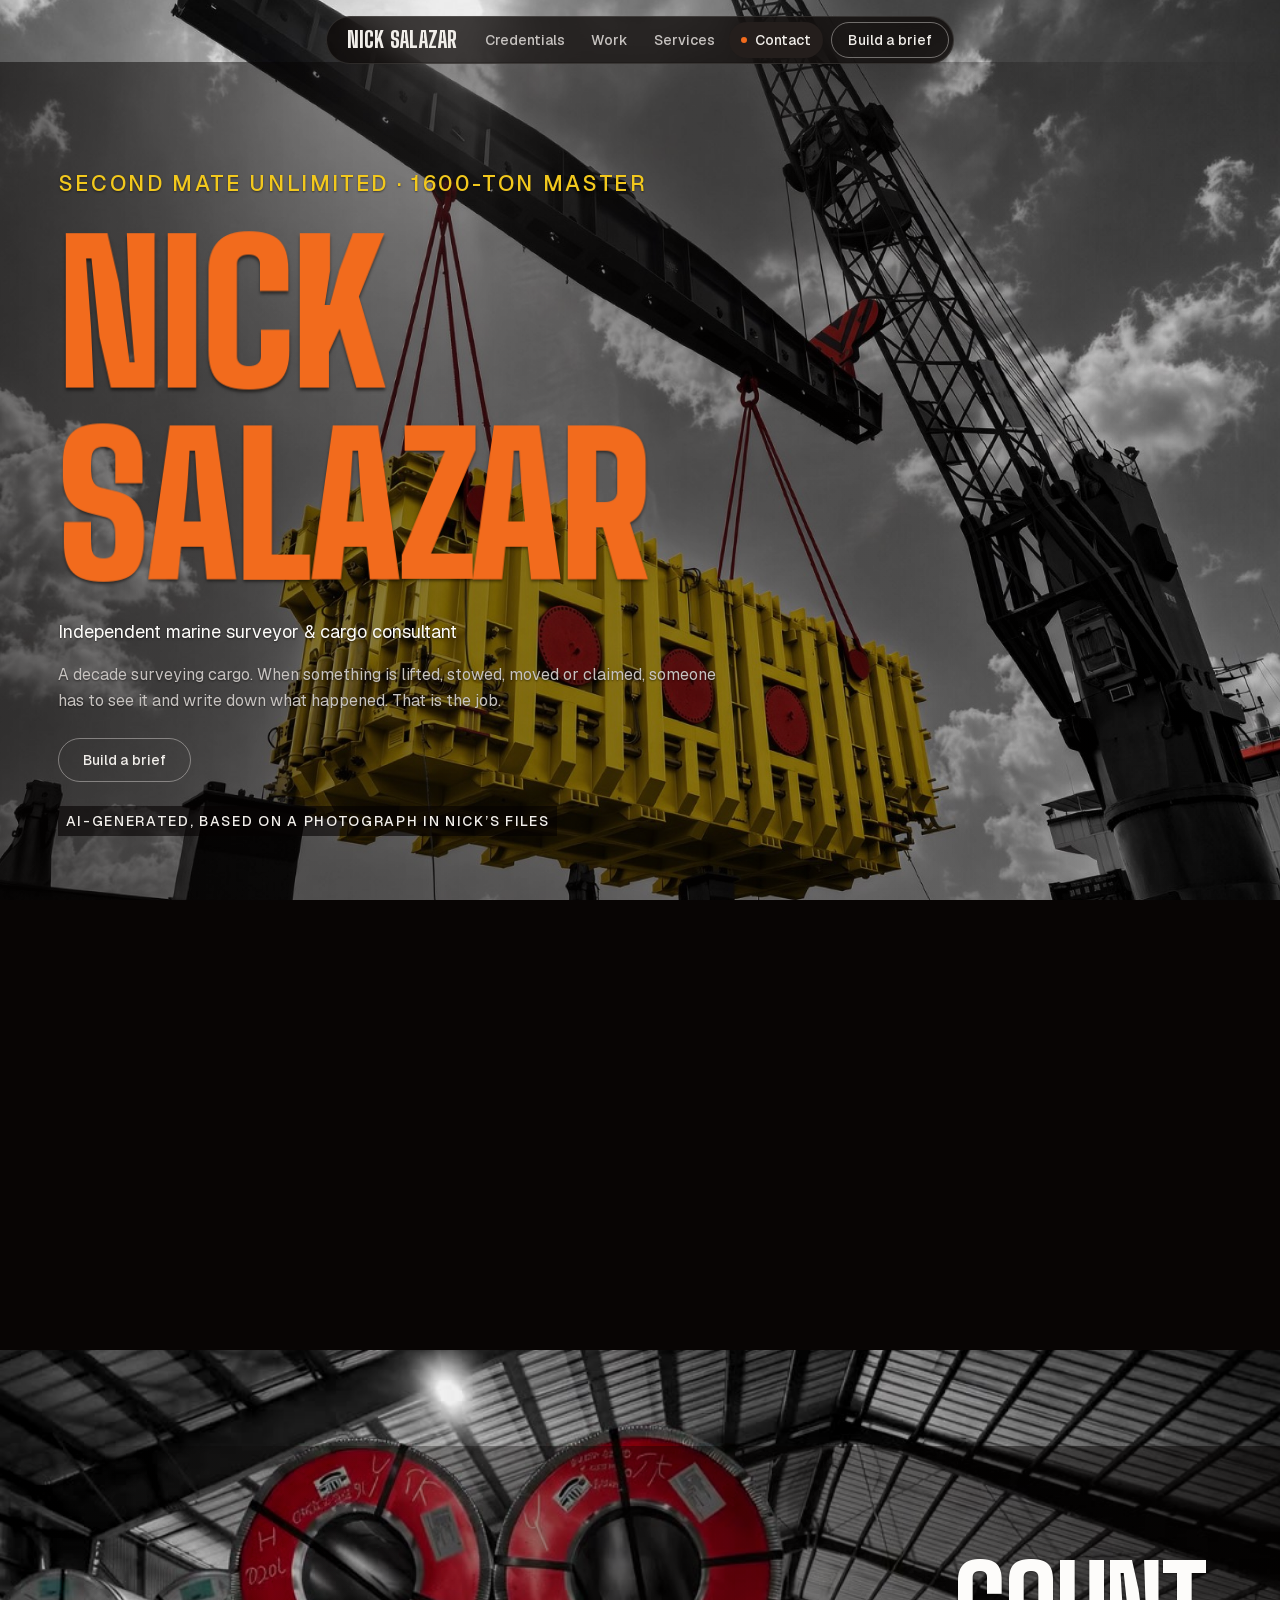
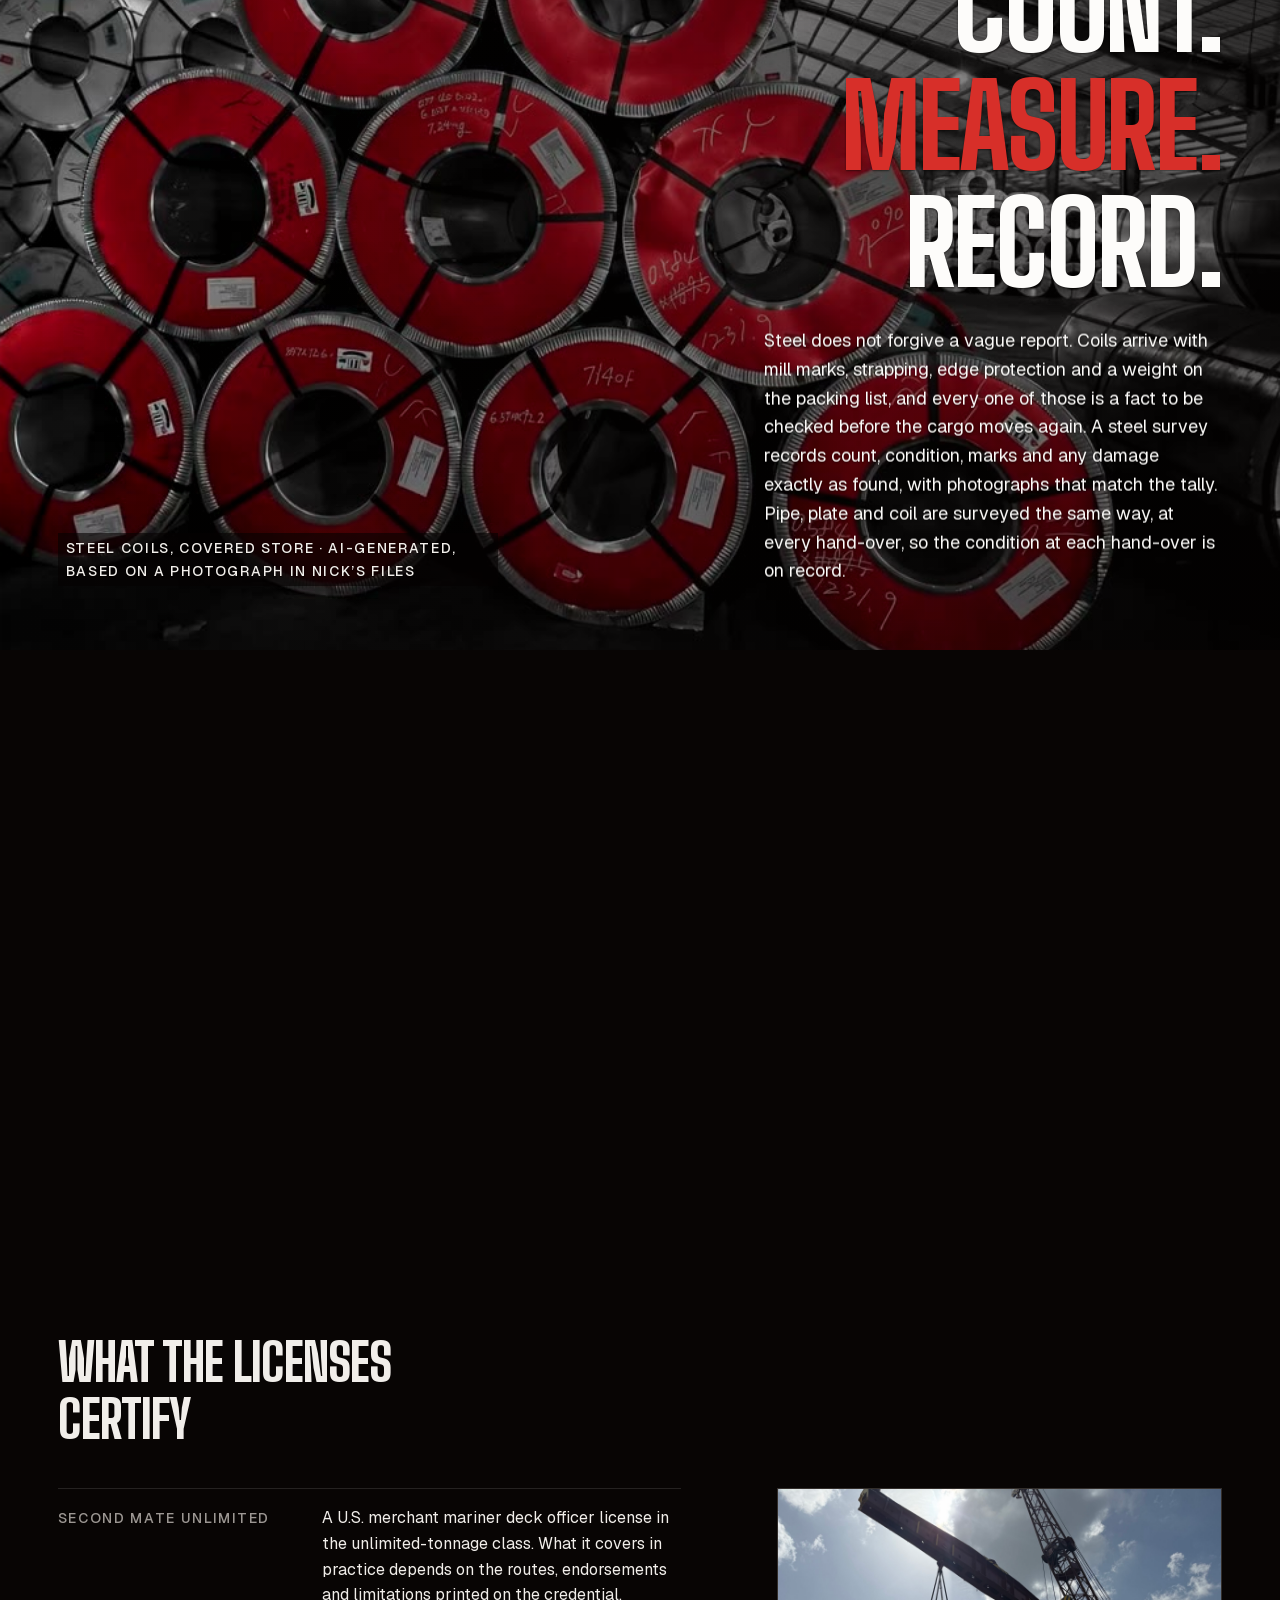
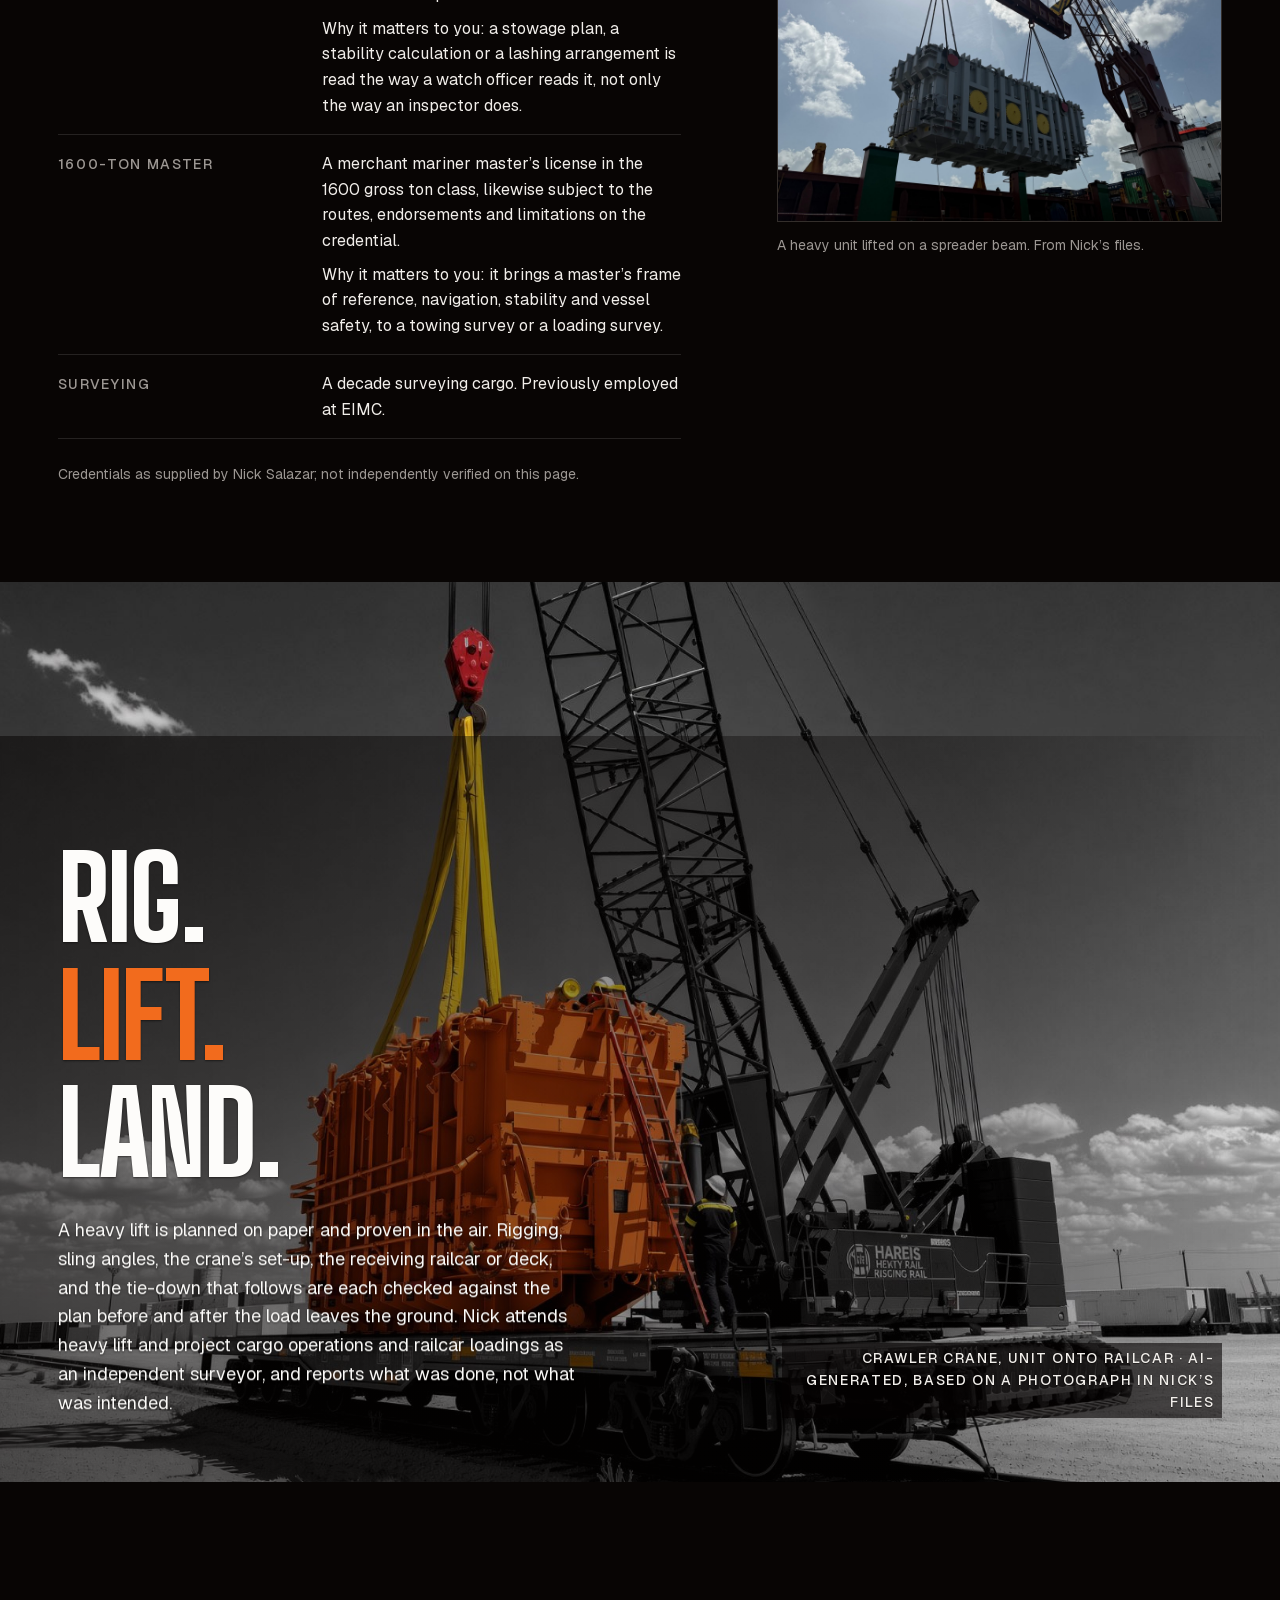
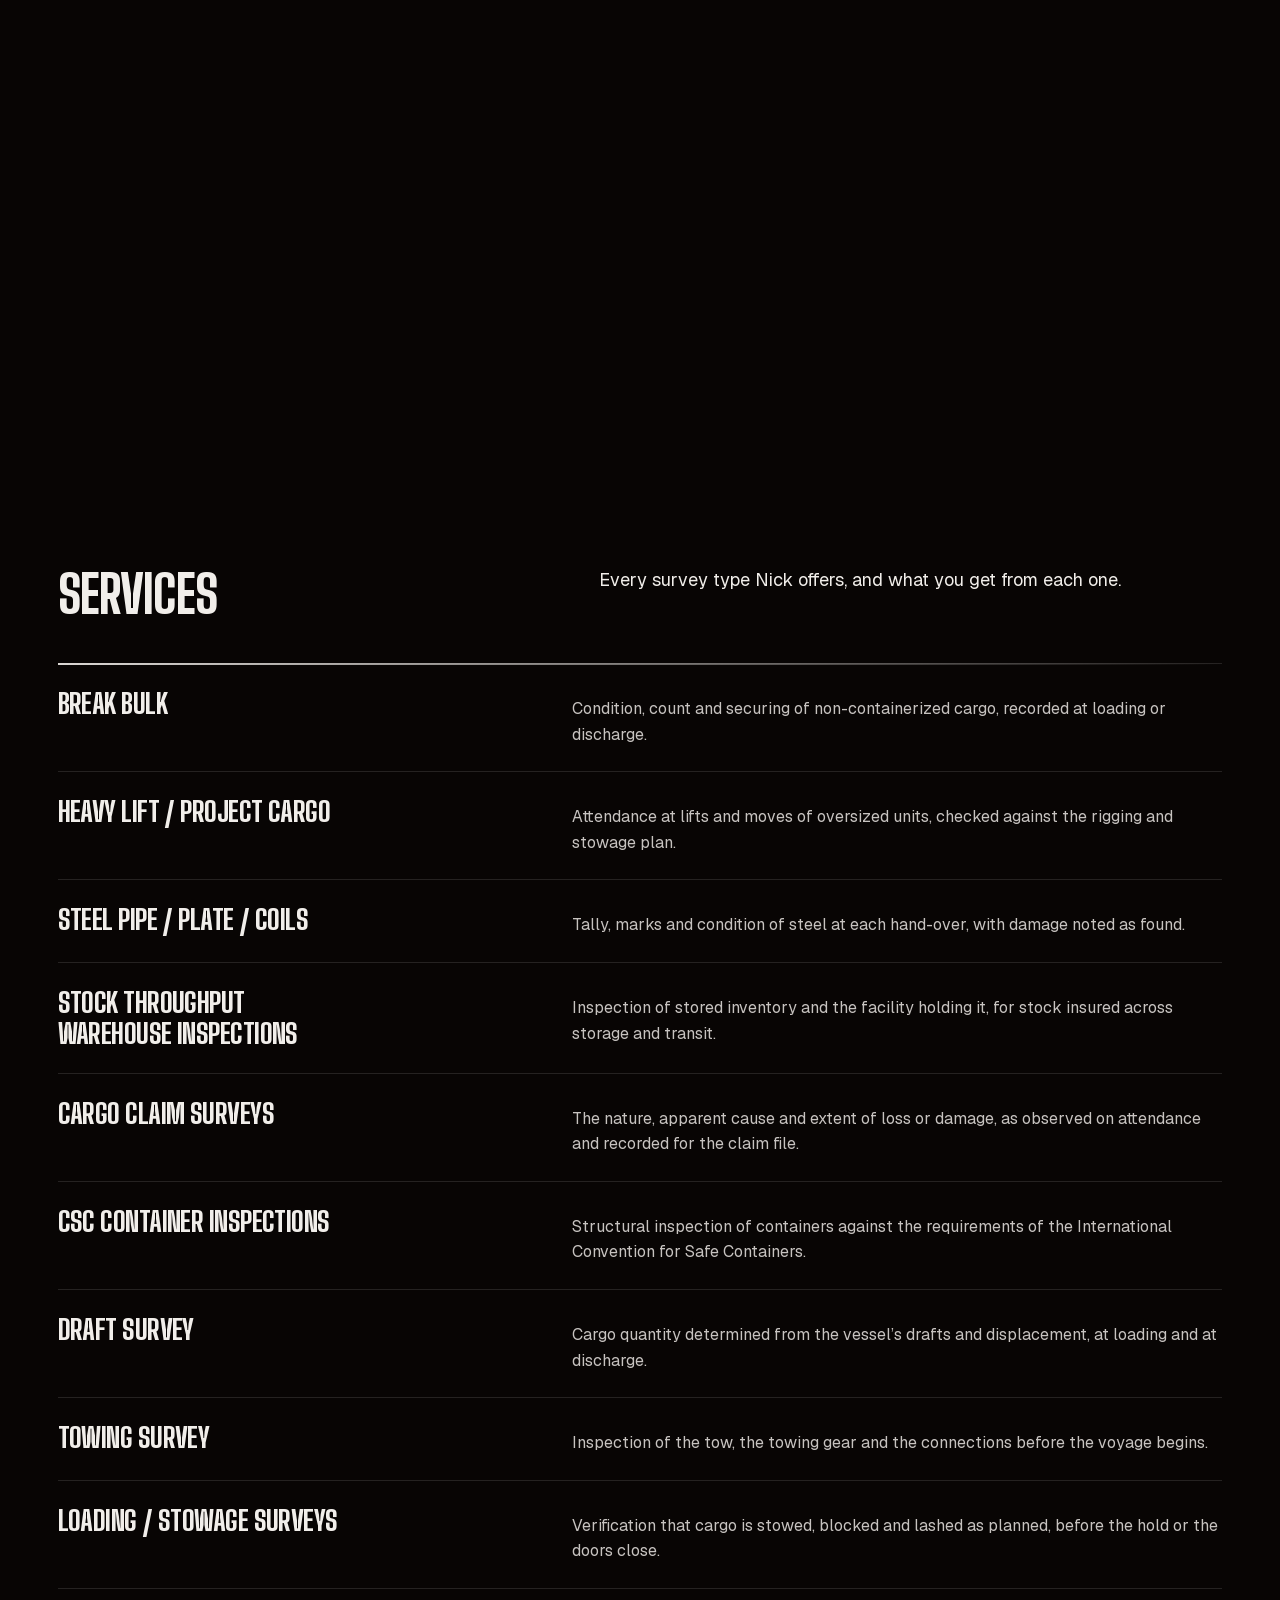
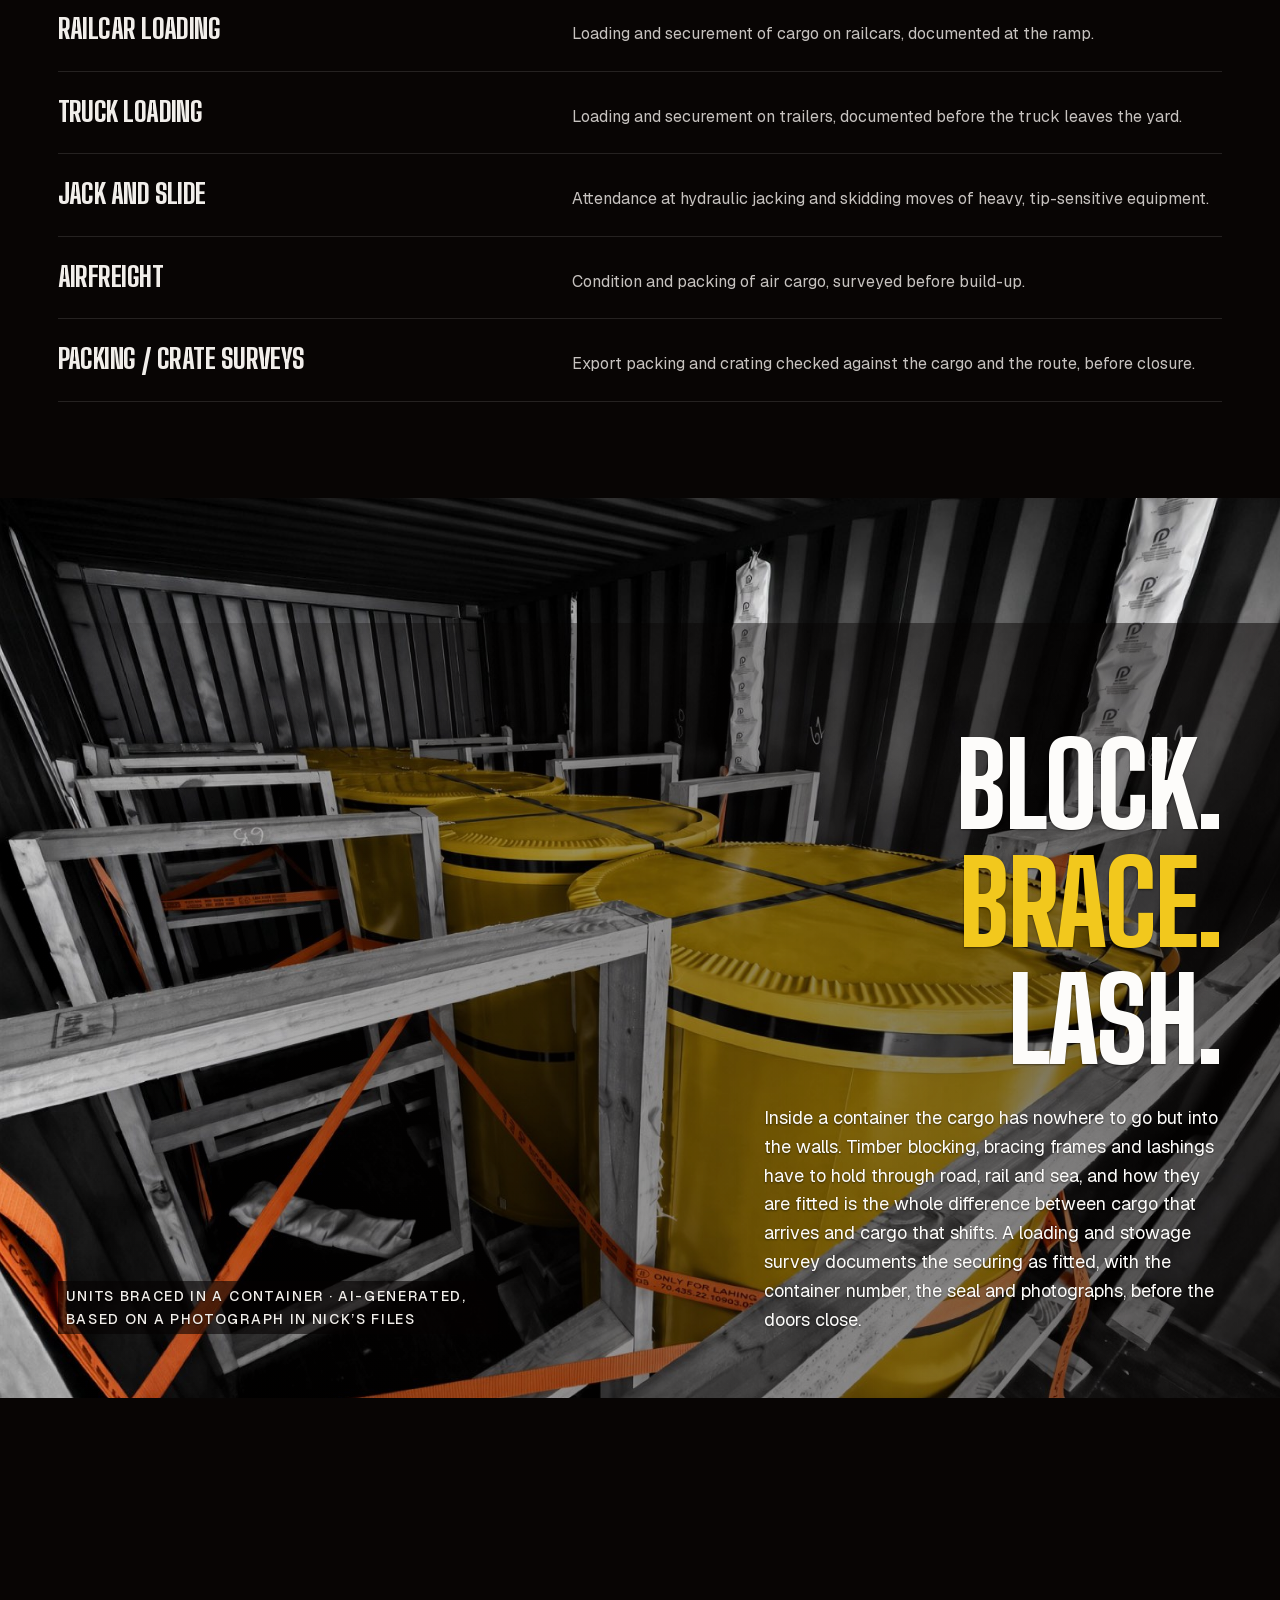
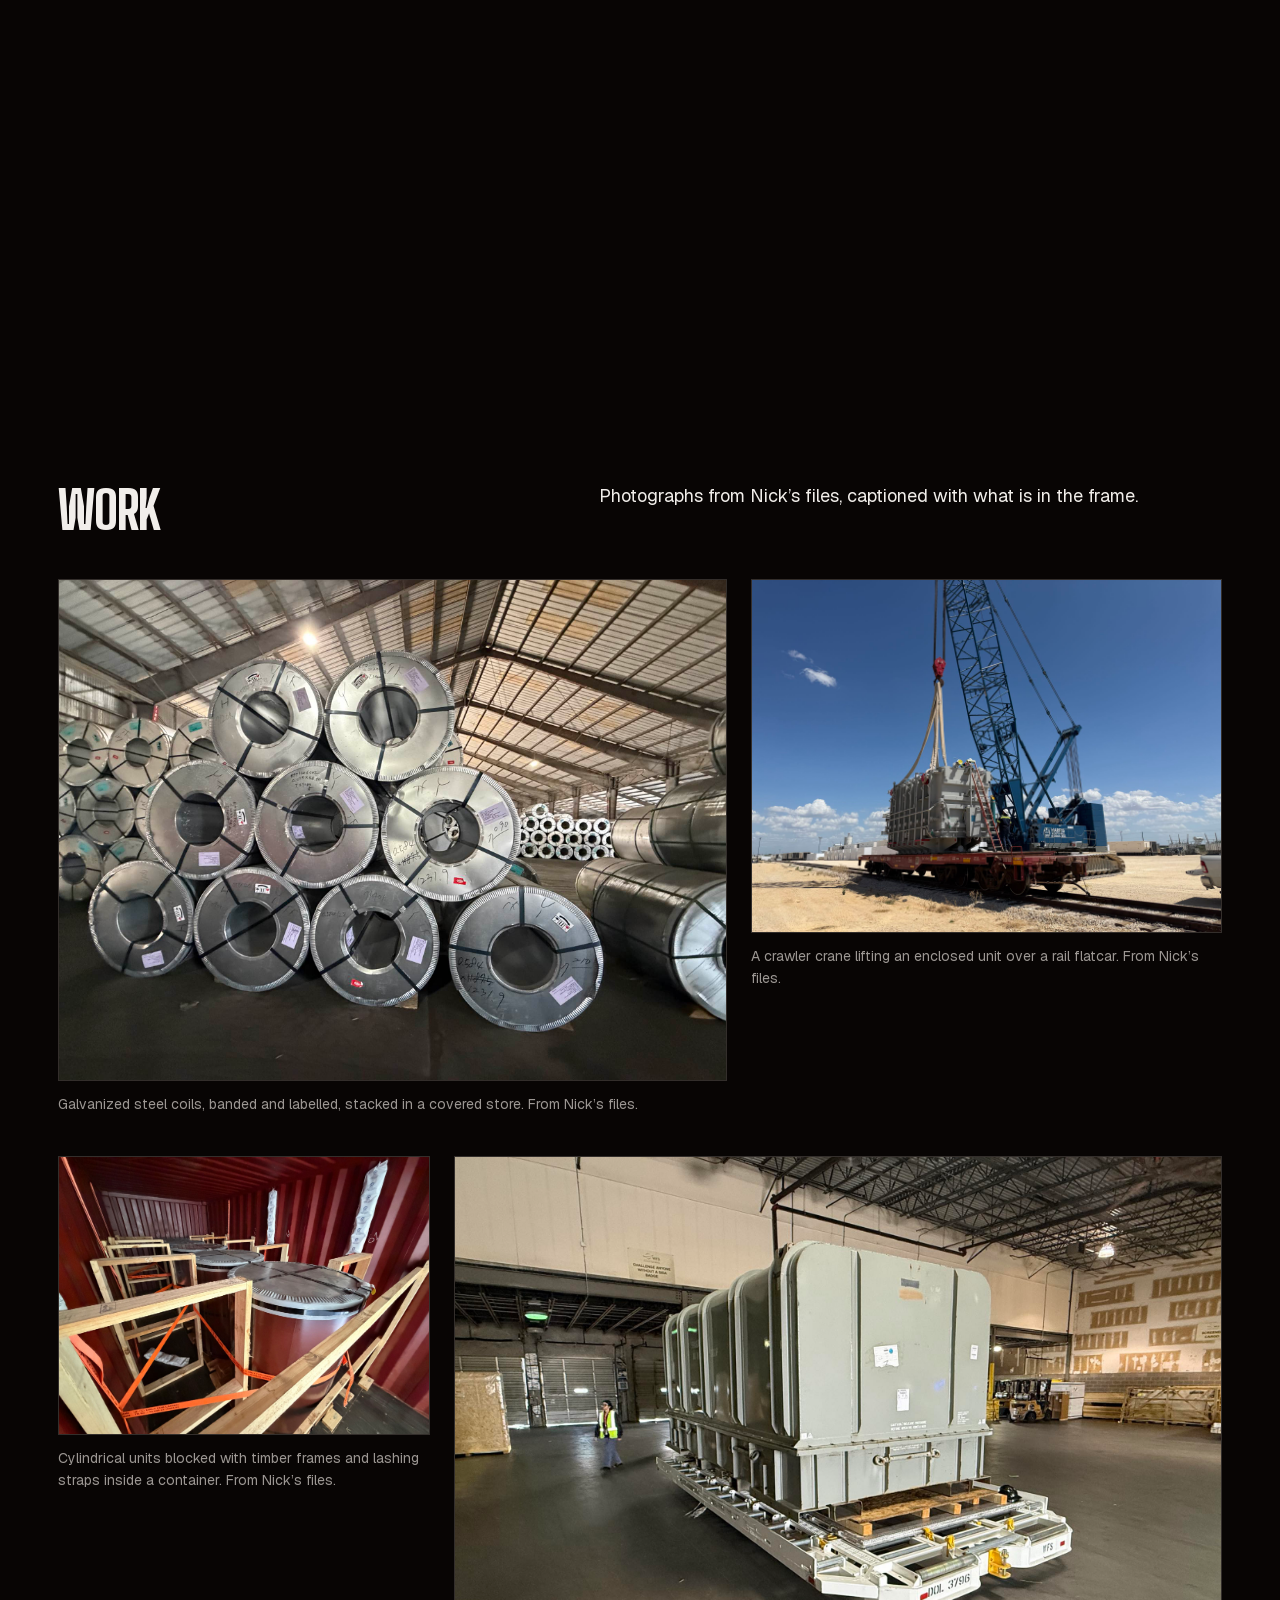
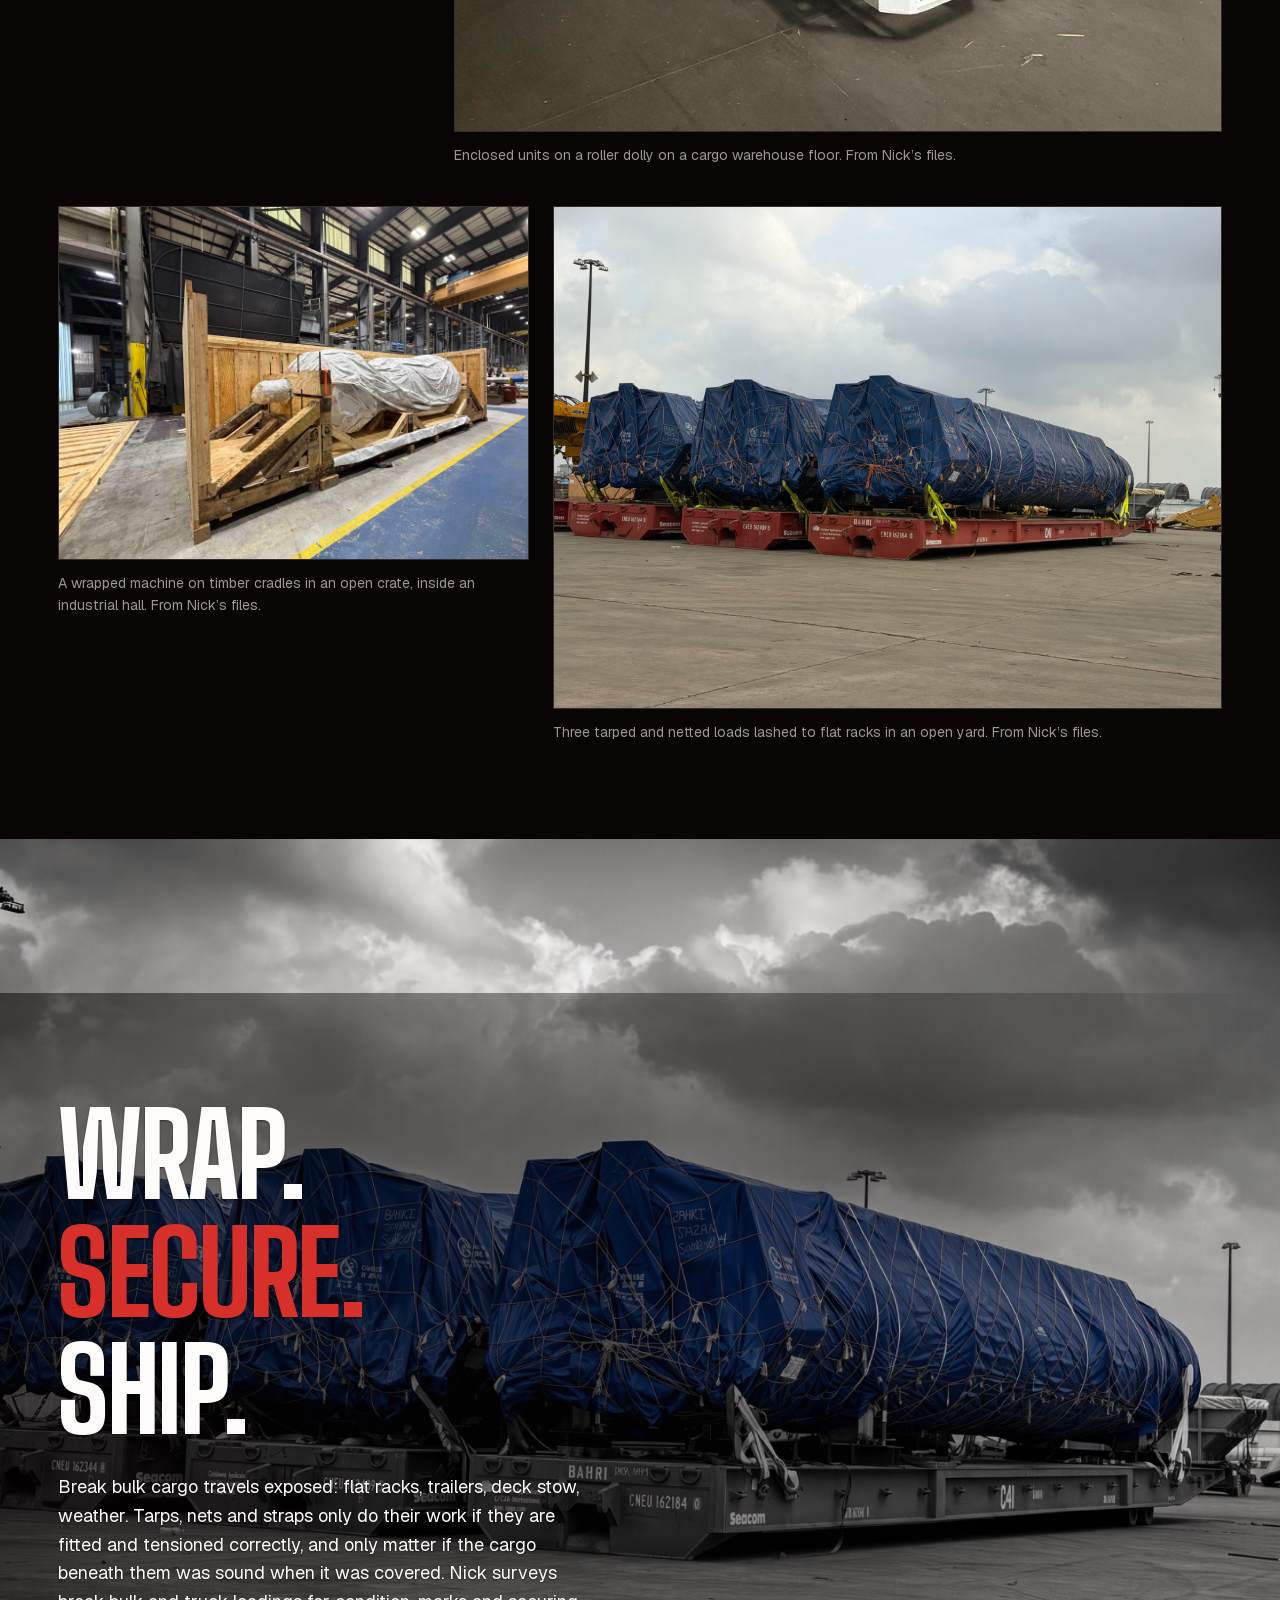
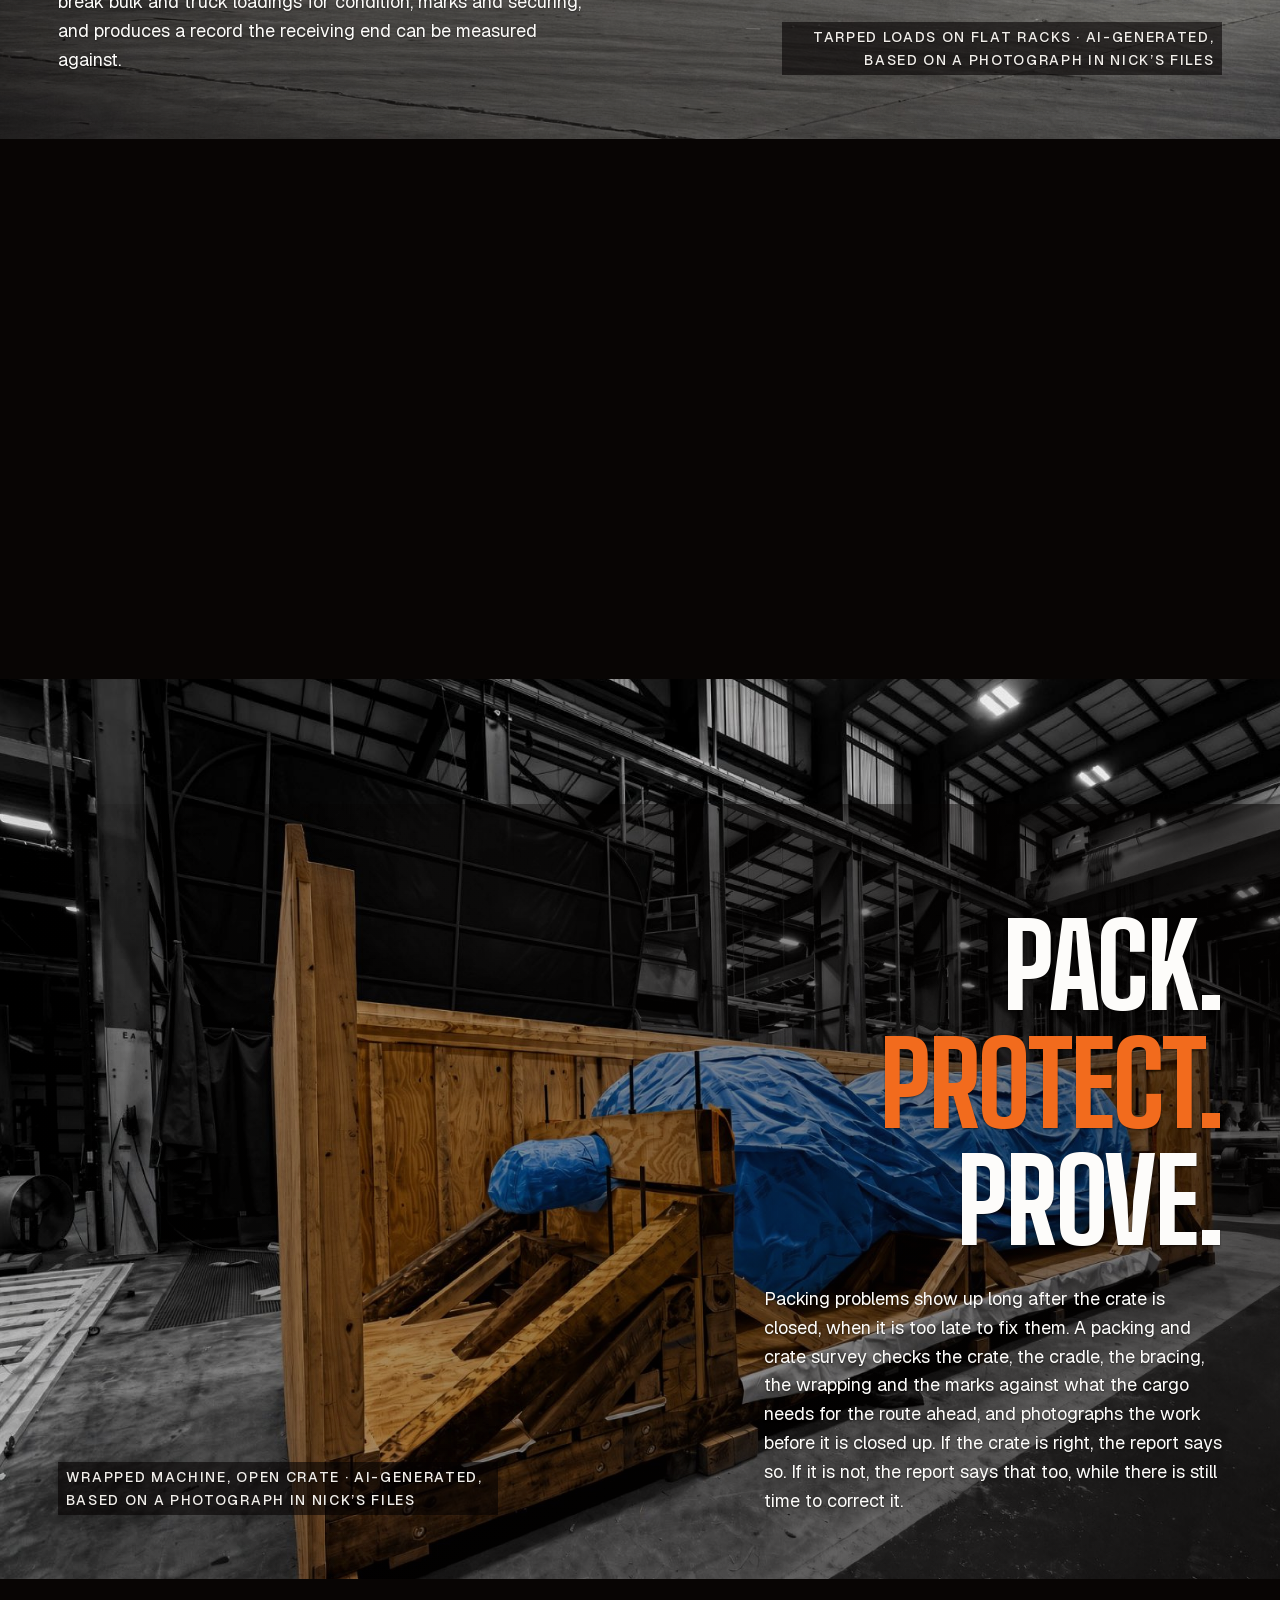
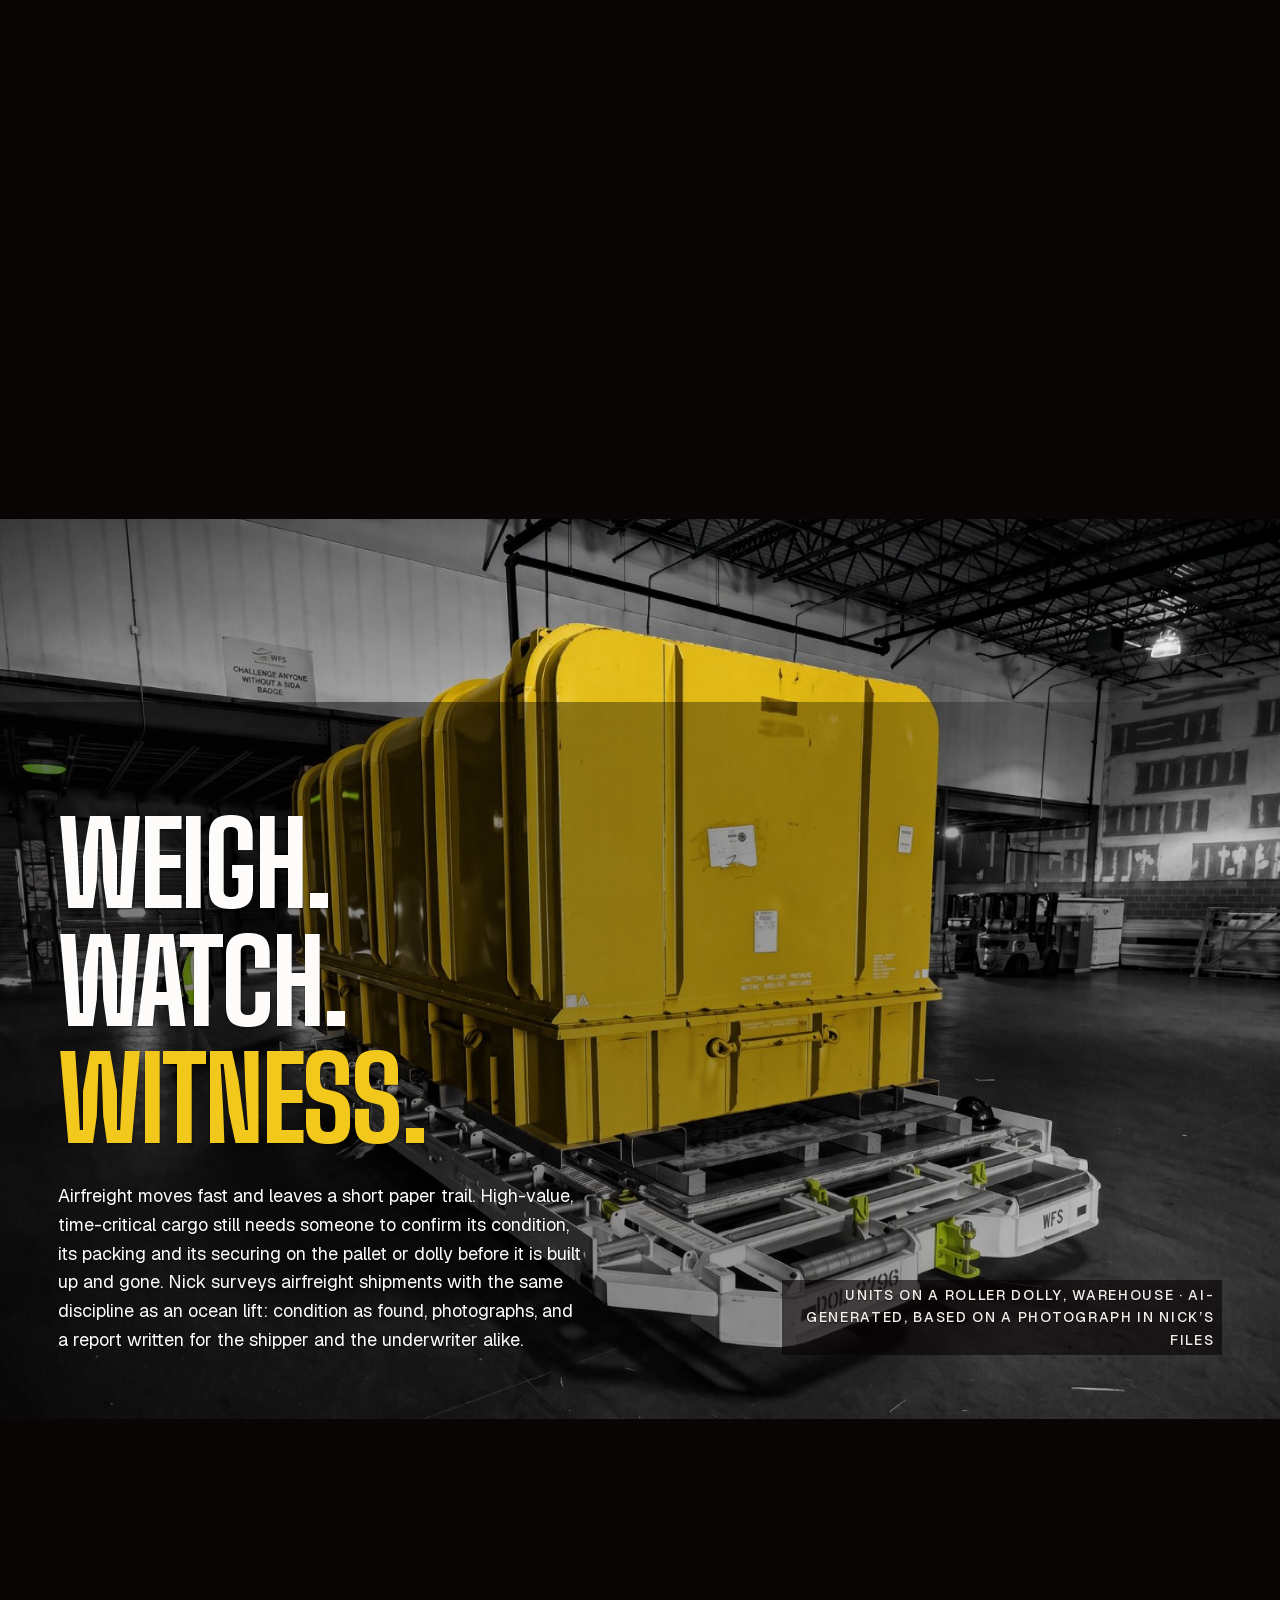
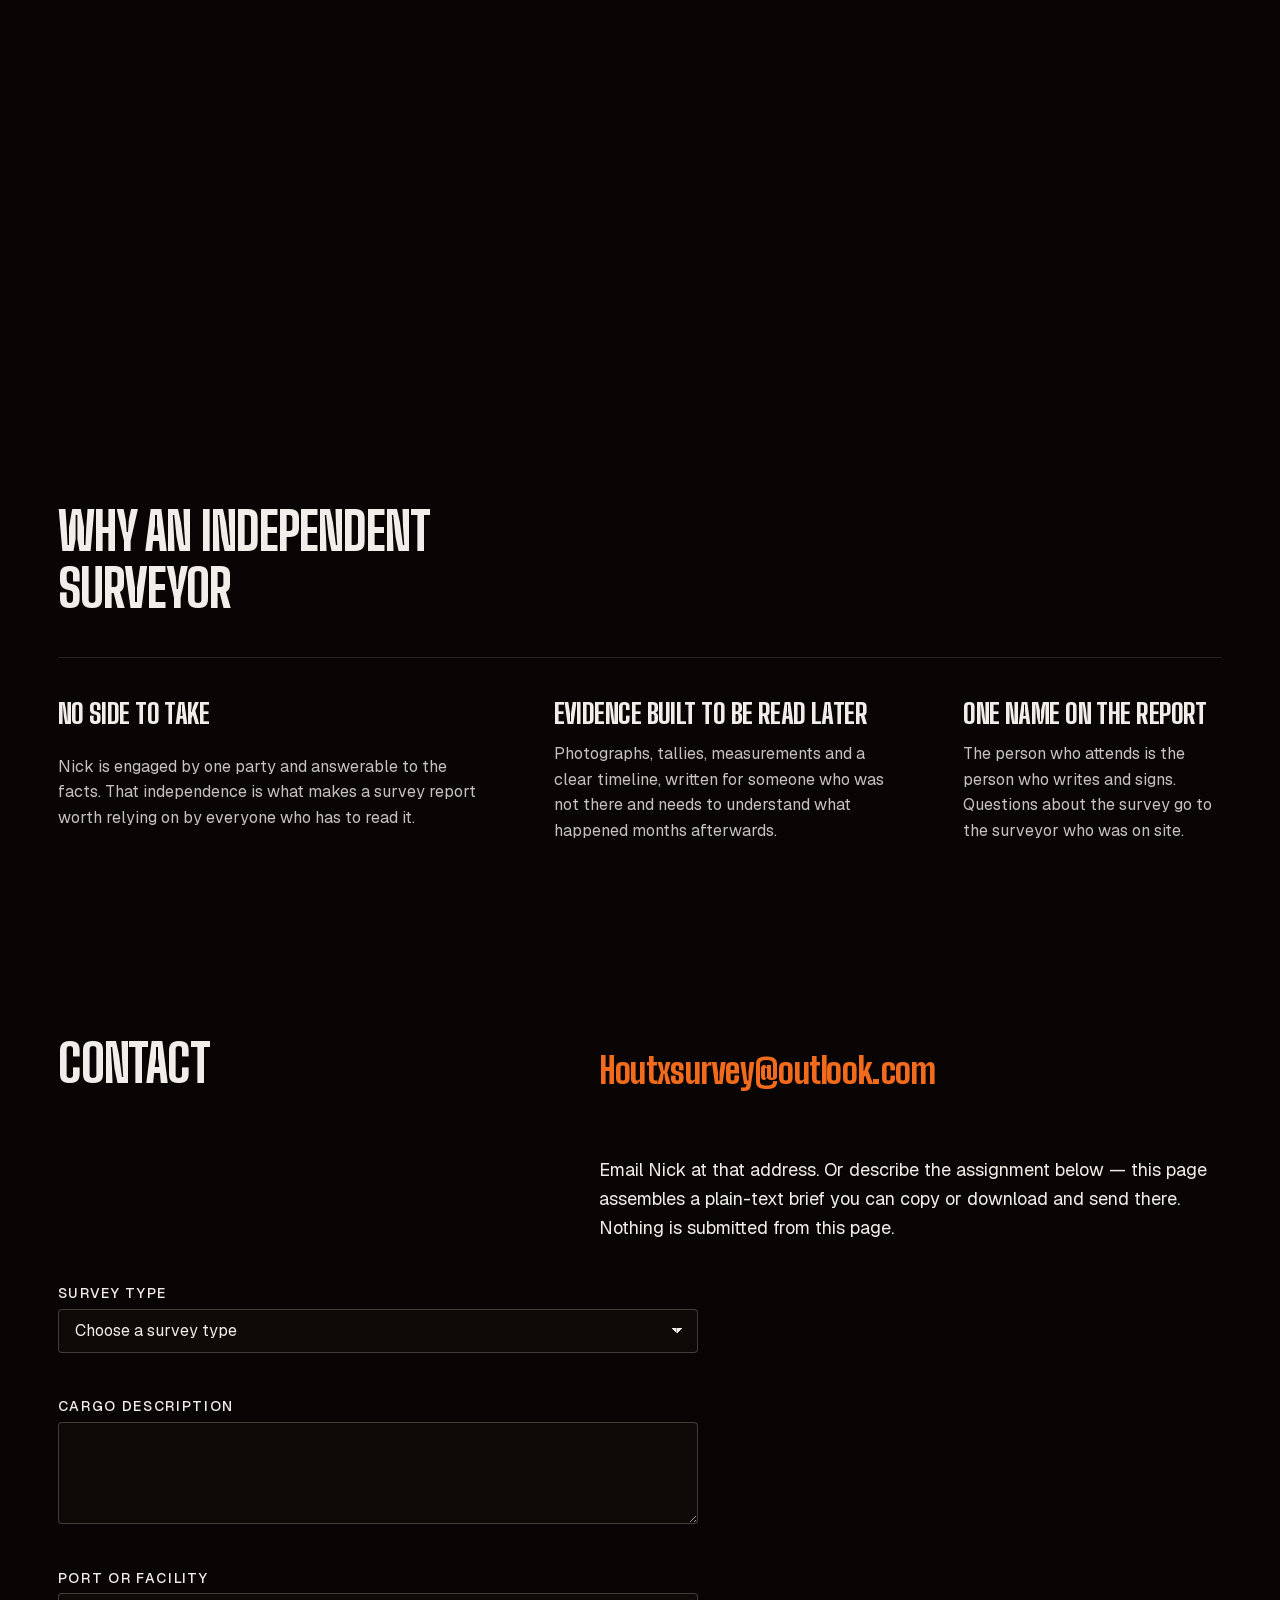
==== commit 1aee9171: "Add Open Graph share image matching the orange hero" ====
--- a/site/index.html
+++ b/site/index.html
@@ -7,6 +7,19 @@
   <meta name="description" content="Nick Salazar, independent marine surveyor and cargo consultant. Second Mate Unlimited and 1600-Ton Master. A decade surveying cargo: break bulk, heavy lift and project cargo, steel, containers, draft, towing, loading, railcar, truck, jack and slide, airfreight and packing.">
   <meta name="color-scheme" content="dark">
   <meta name="robots" content="noindex">
+  <link rel="canonical" href="https://nicksalazar.net/">
+  <meta property="og:type" content="website">
+  <meta property="og:url" content="https://nicksalazar.net/">
+  <meta property="og:title" content="Nick Salazar">
+  <meta property="og:description" content="Second Mate Unlimited · 1600-Ton Master. Independent marine surveyor and cargo consultant.">
+  <meta property="og:image" content="https://nicksalazar.net/assets/og.jpg?v=1">
+  <meta property="og:image:width" content="1200">
+  <meta property="og:image:height" content="630">
+  <meta property="og:image:alt" content="NICK SALAZAR in orange over a heavy lift, credentials Second Mate Unlimited · 1600-Ton Master">
+  <meta name="twitter:card" content="summary_large_image">
+  <meta name="twitter:title" content="Nick Salazar">
+  <meta name="twitter:description" content="Second Mate Unlimited · 1600-Ton Master. Independent marine surveyor and cargo consultant.">
+  <meta name="twitter:image" content="https://nicksalazar.net/assets/og.jpg?v=1">
   <link rel="icon" href="data:,">
   <link rel="stylesheet" href="styles.css">
 </head>
@@ -430,11 +443,12 @@
             <pre class="brief__output" id="brief-output" tabindex="0"></pre>
           </div>
           <div class="brief__actions">
-            <button type="button" class="btn btn--fill" id="brief-copy">Copy brief</button>
+            <button type="button" class="btn btn--fill" id="brief-send">Send to Nick</button>
+            <button type="button" class="btn btn--outline" id="brief-copy">Copy brief</button>
             <button type="button" class="btn btn--outline" id="brief-download">Download .txt</button>
           </div>
           <p class="brief__status" id="brief-status" role="status" aria-live="polite"></p>
-          <p class="brief__note">Nothing is sent from this page. Copy or download the brief and email it to <a href="mailto:Houtxsurvey@outlook.com">Houtxsurvey@outlook.com</a>.</p>
+          <p class="brief__note">Send to Nick delivers this brief to <a href="mailto:Houtxsurvey@outlook.com">Houtxsurvey@outlook.com</a>. Copy and download stay on this device.</p>
         </form>
       </div>
     </section>
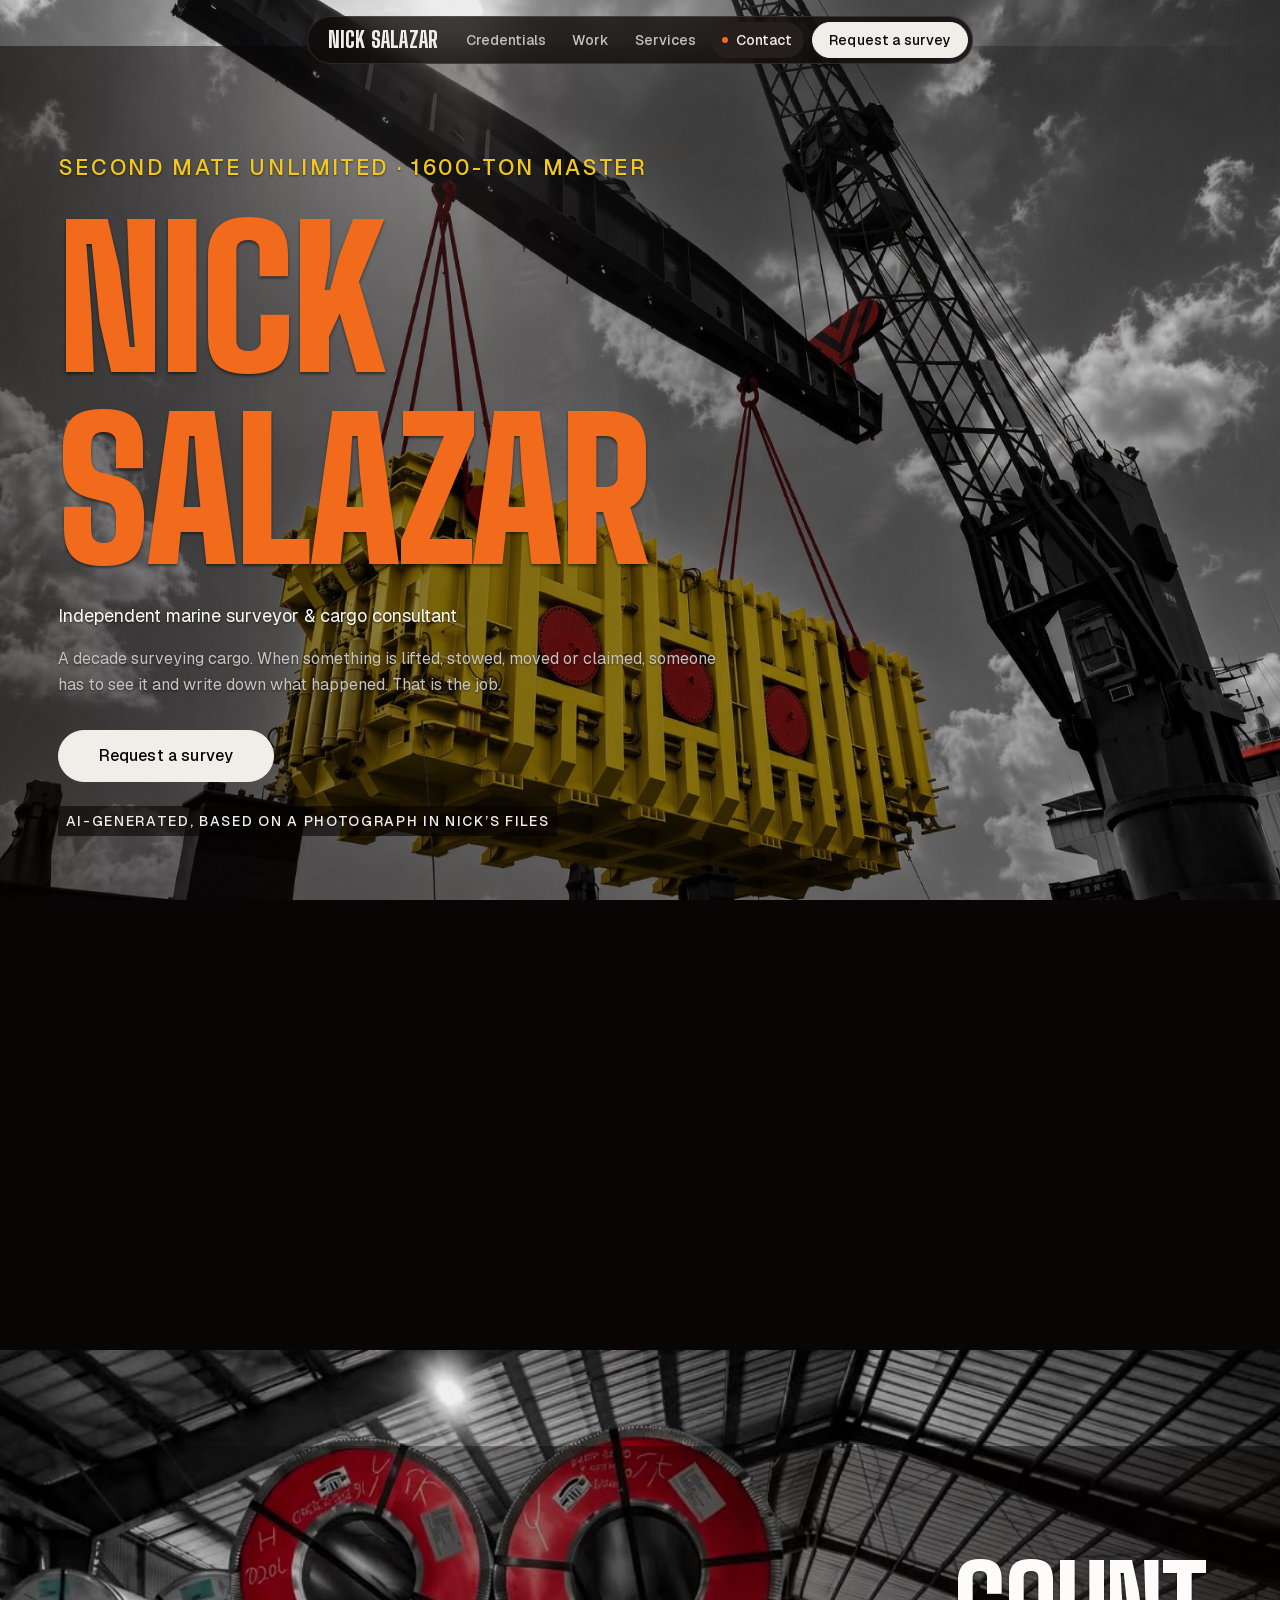
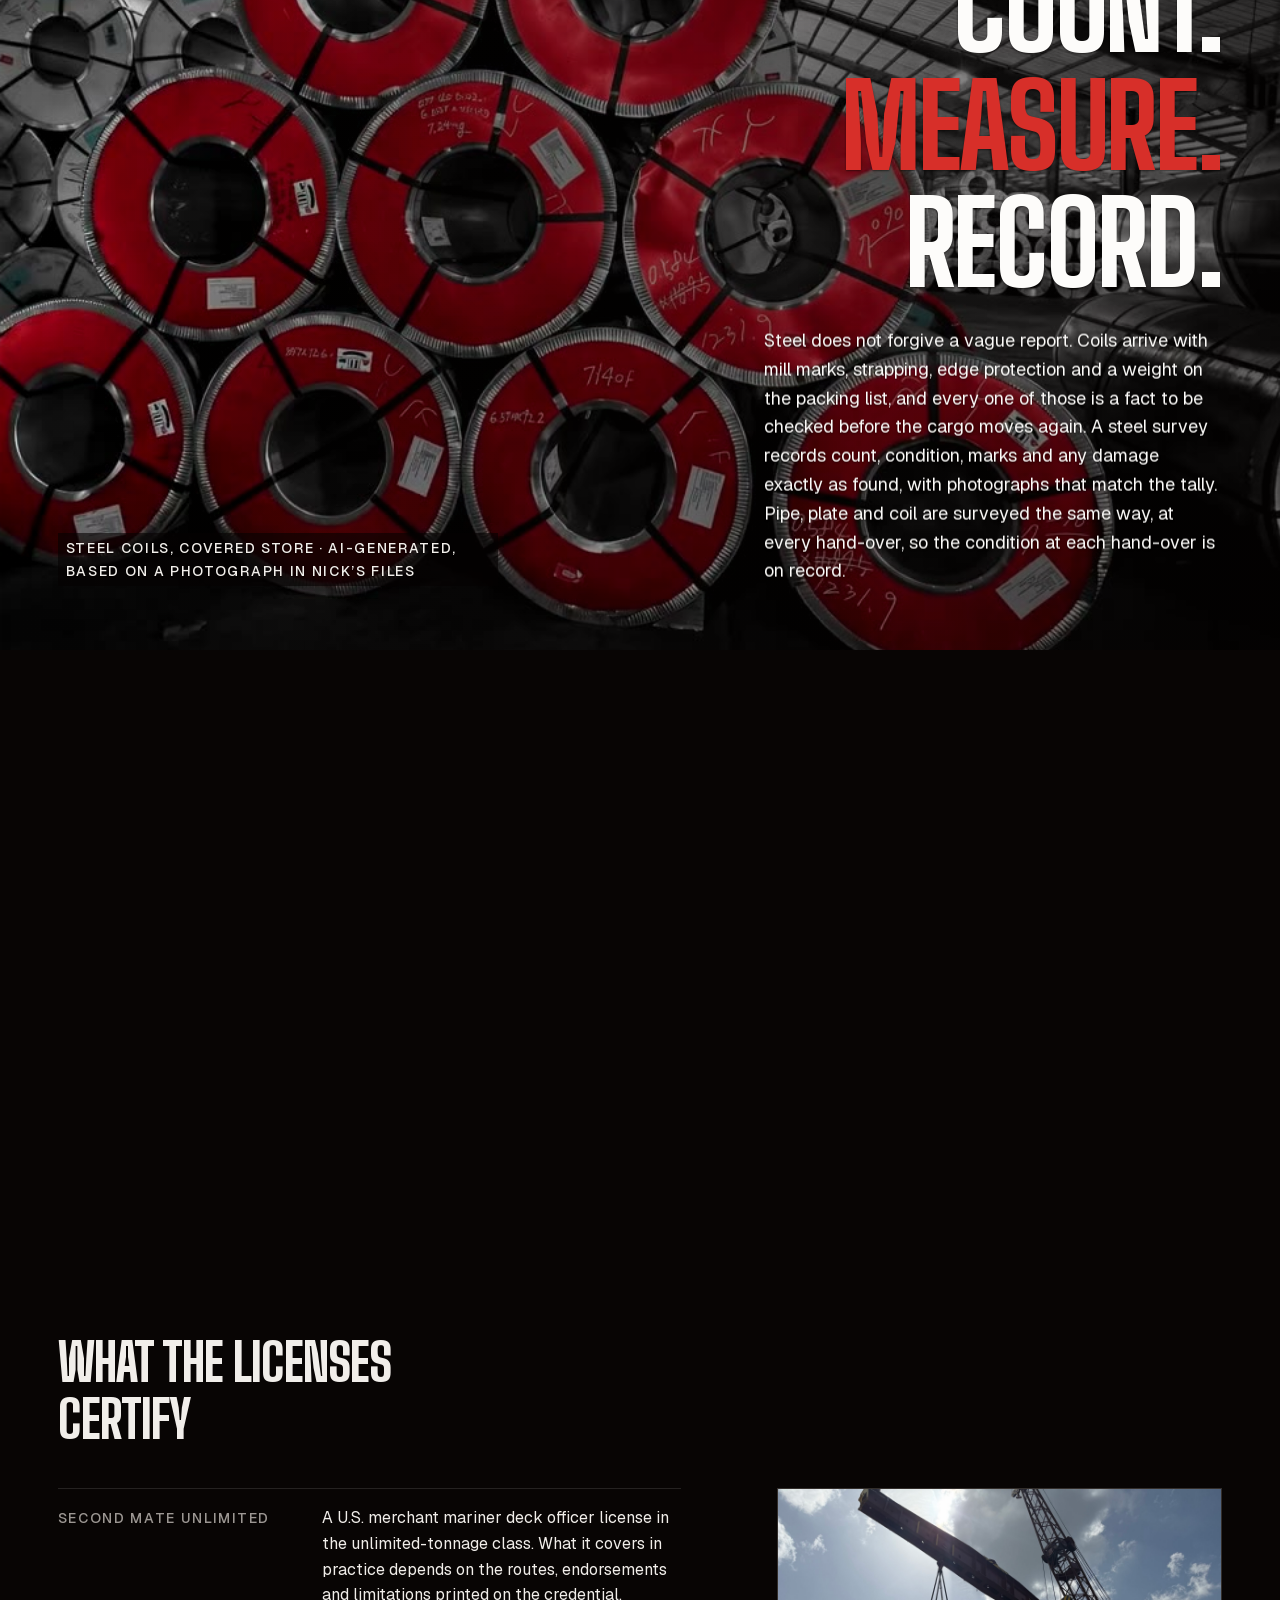
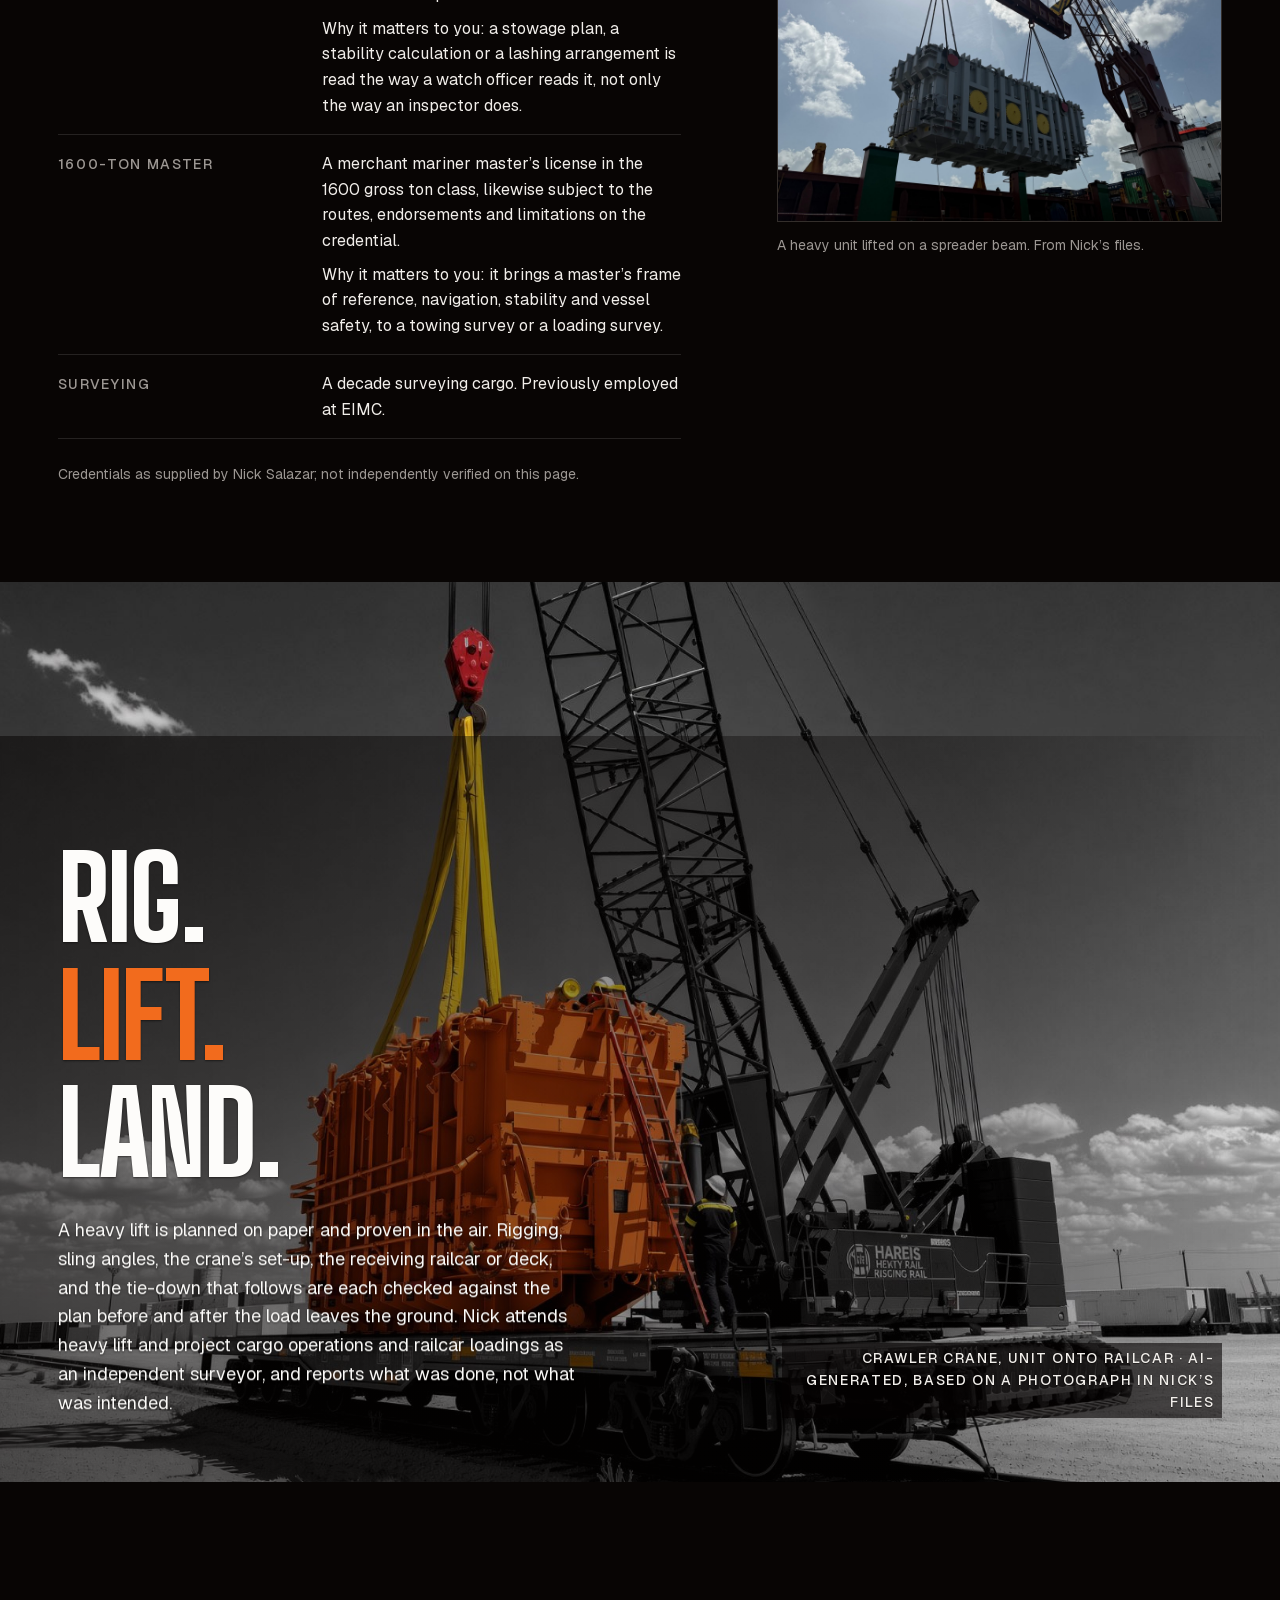
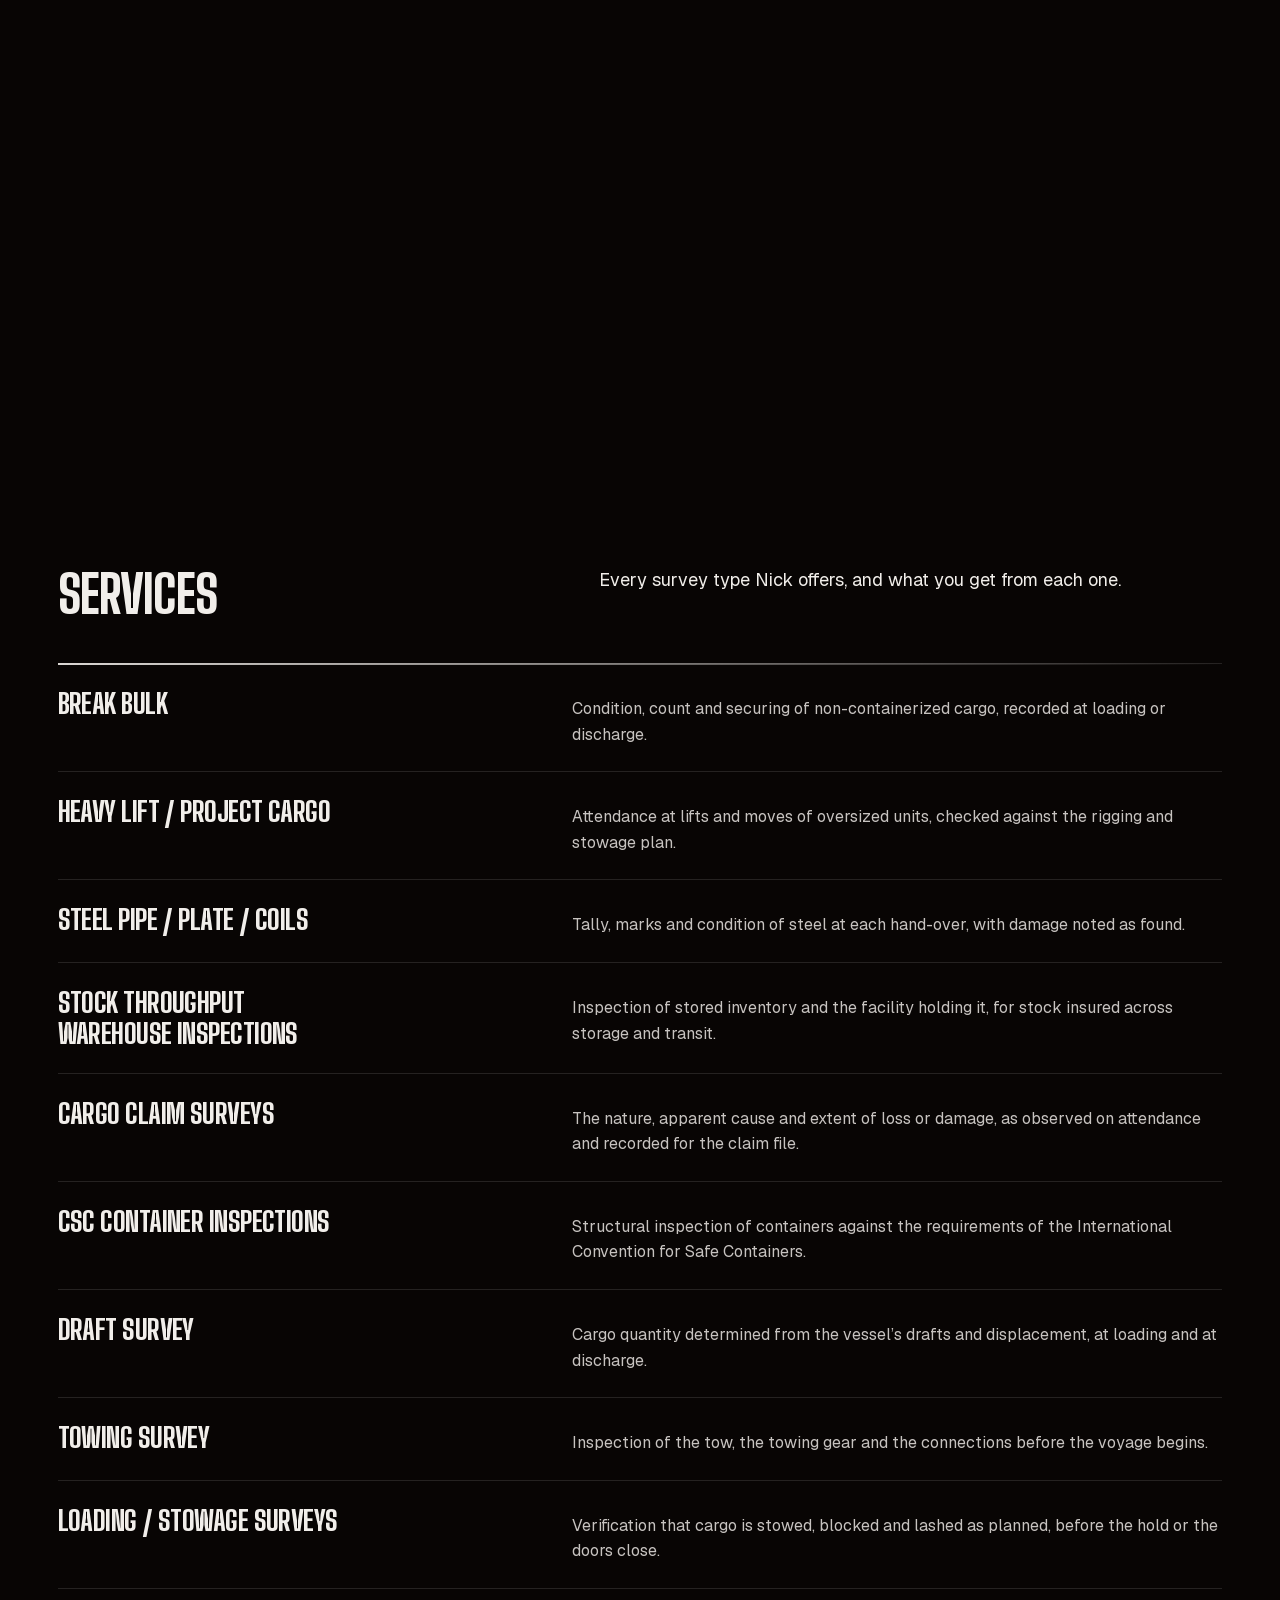
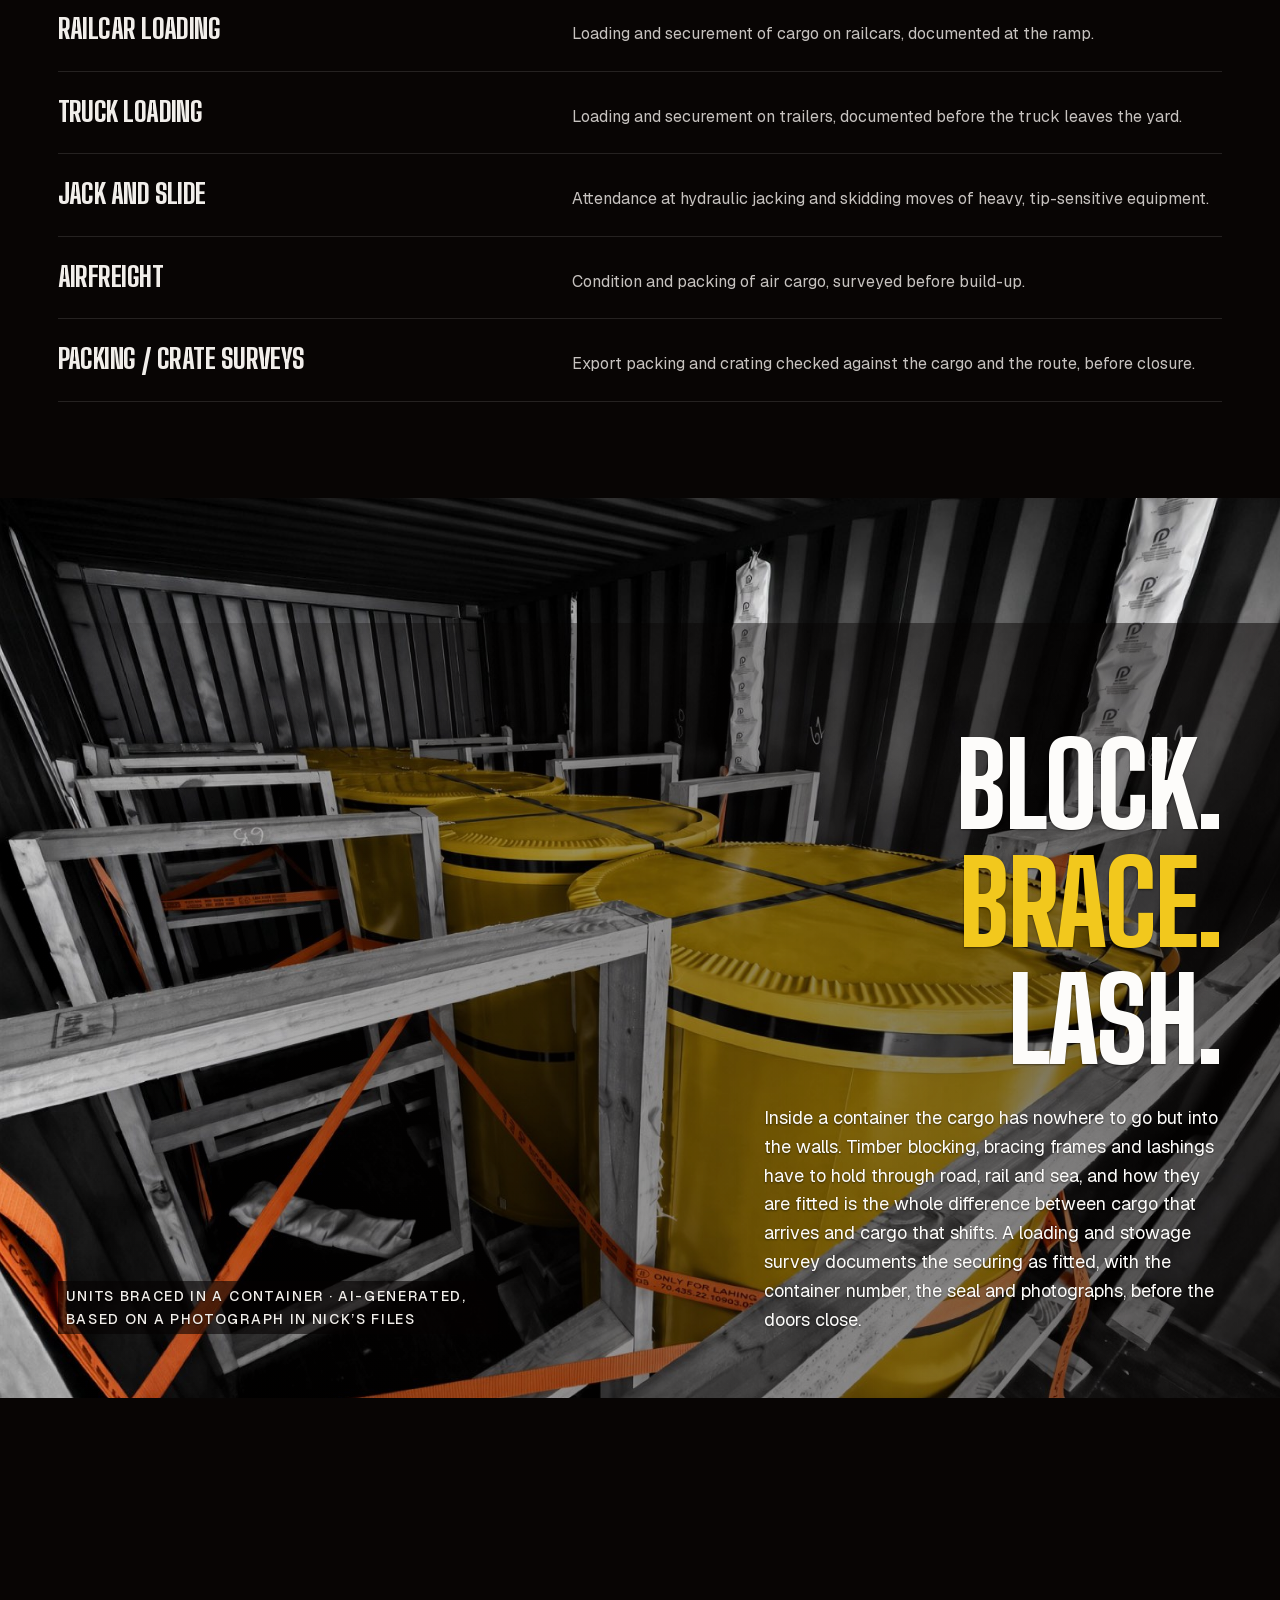
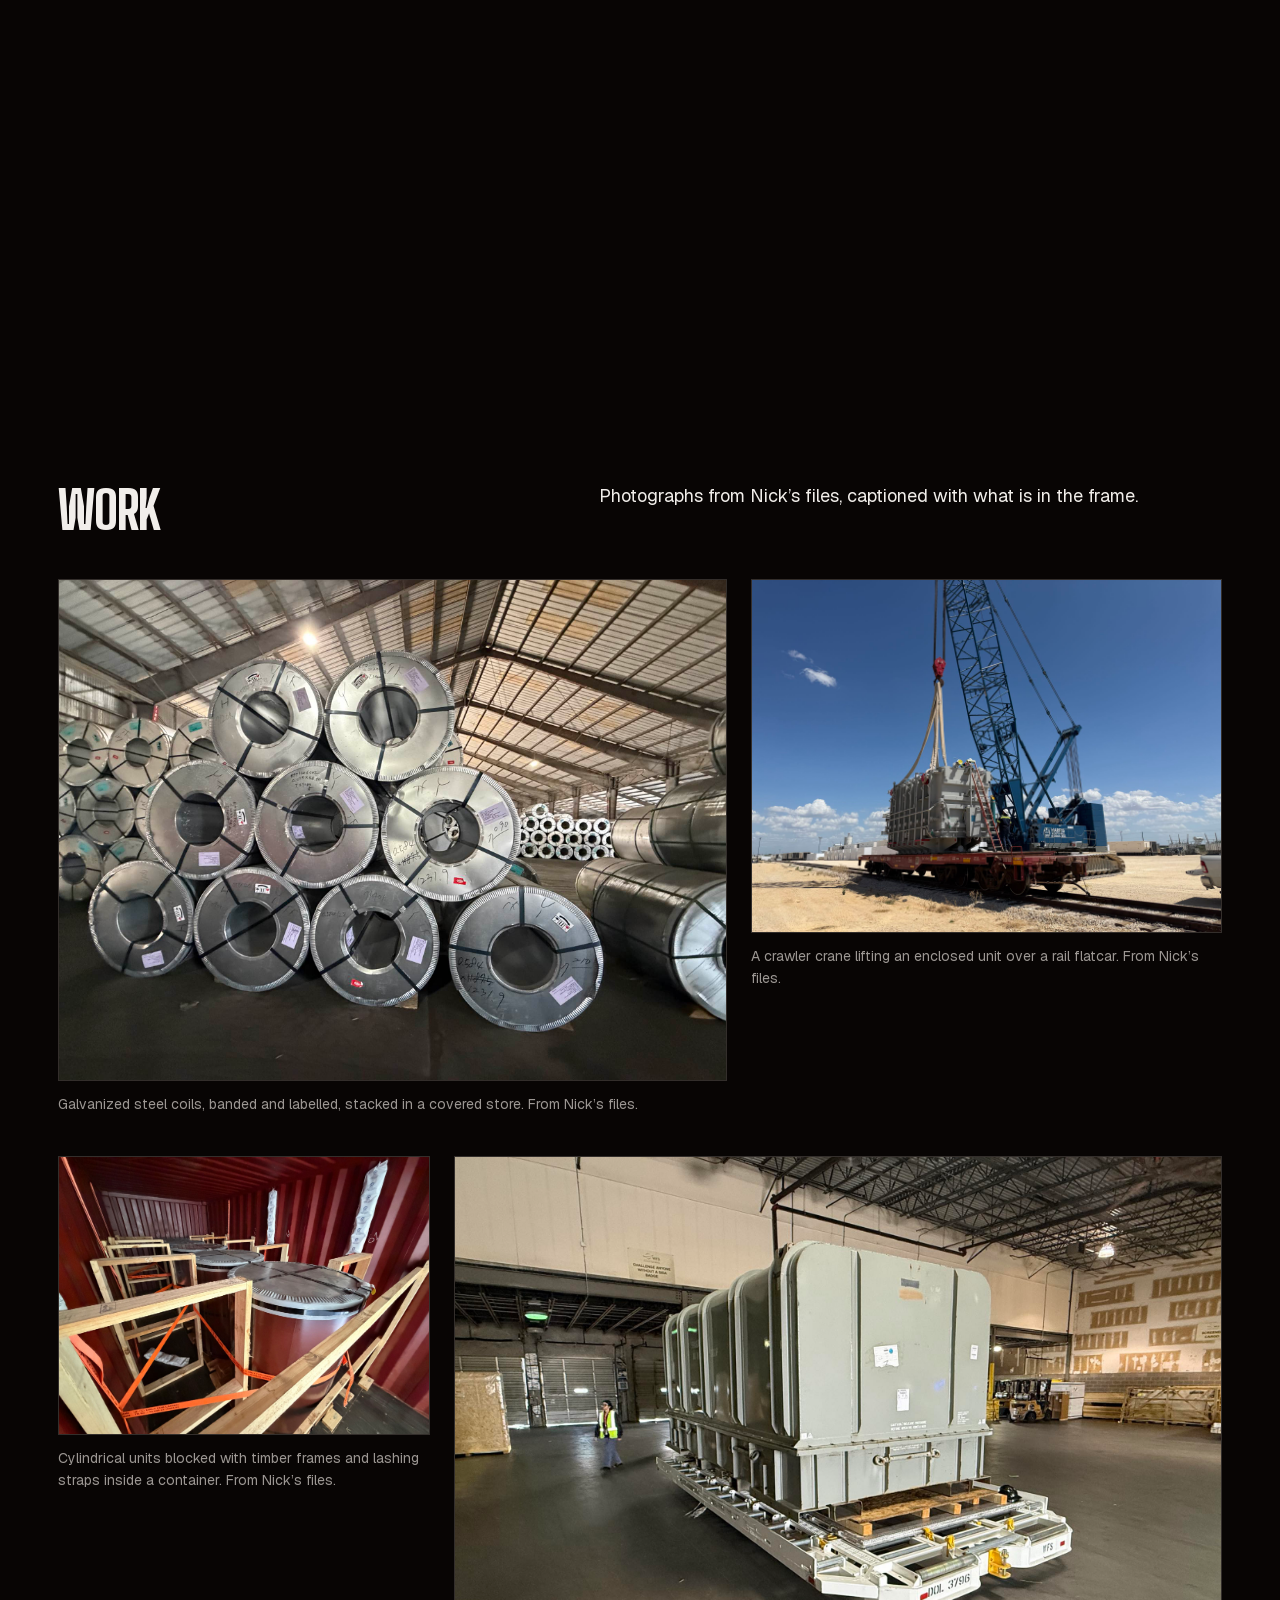
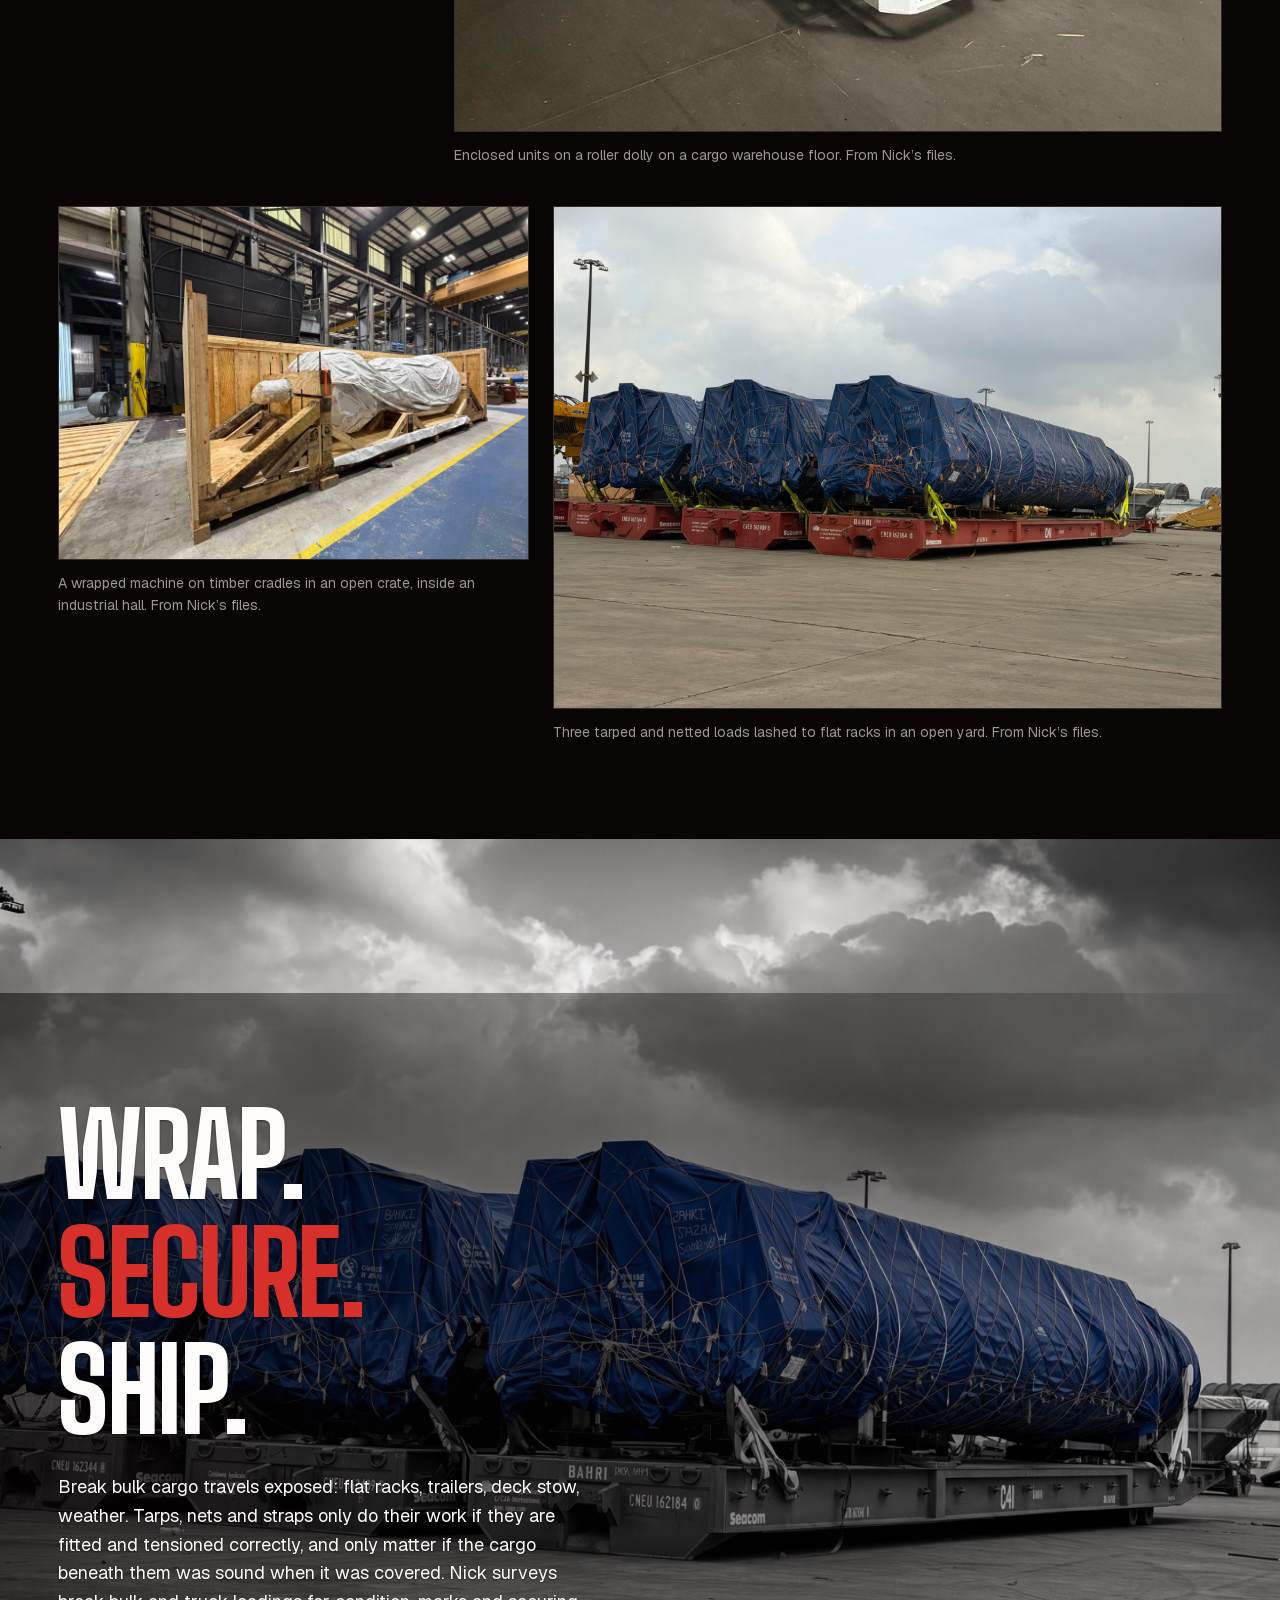
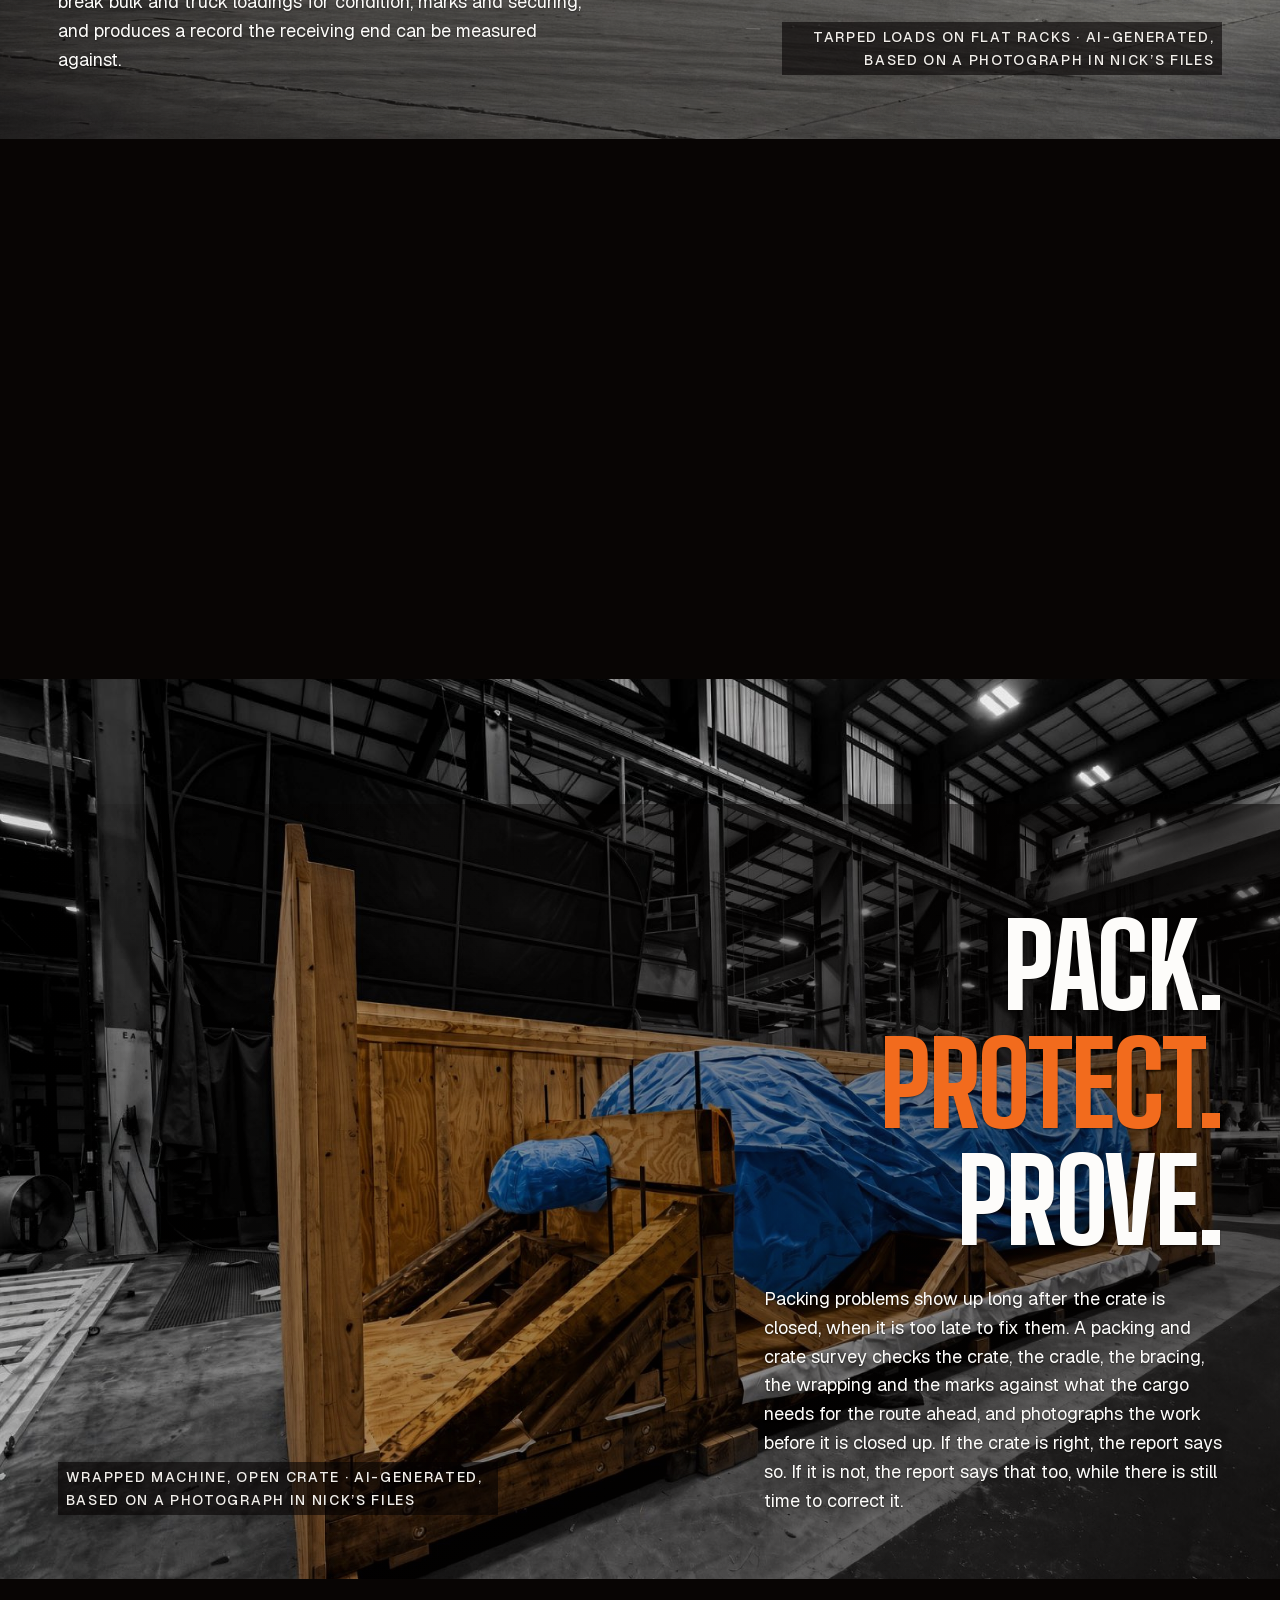
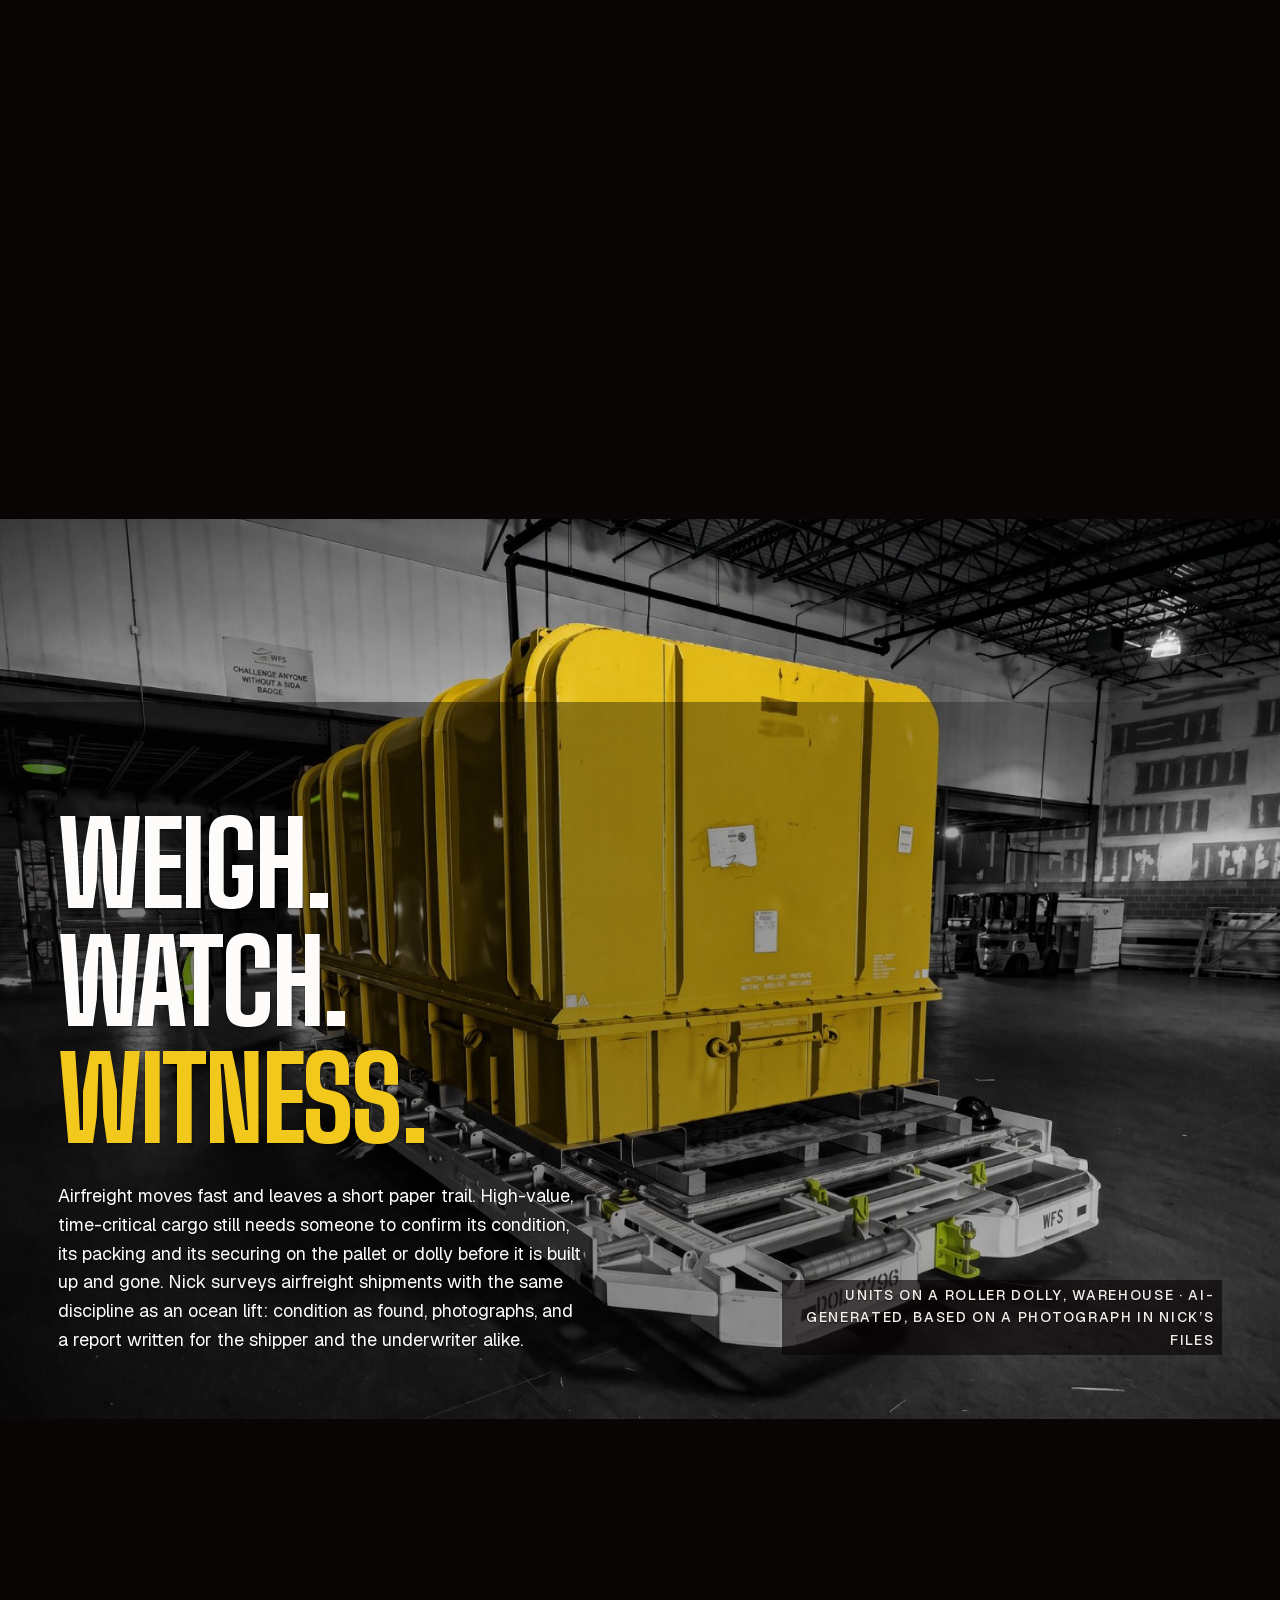
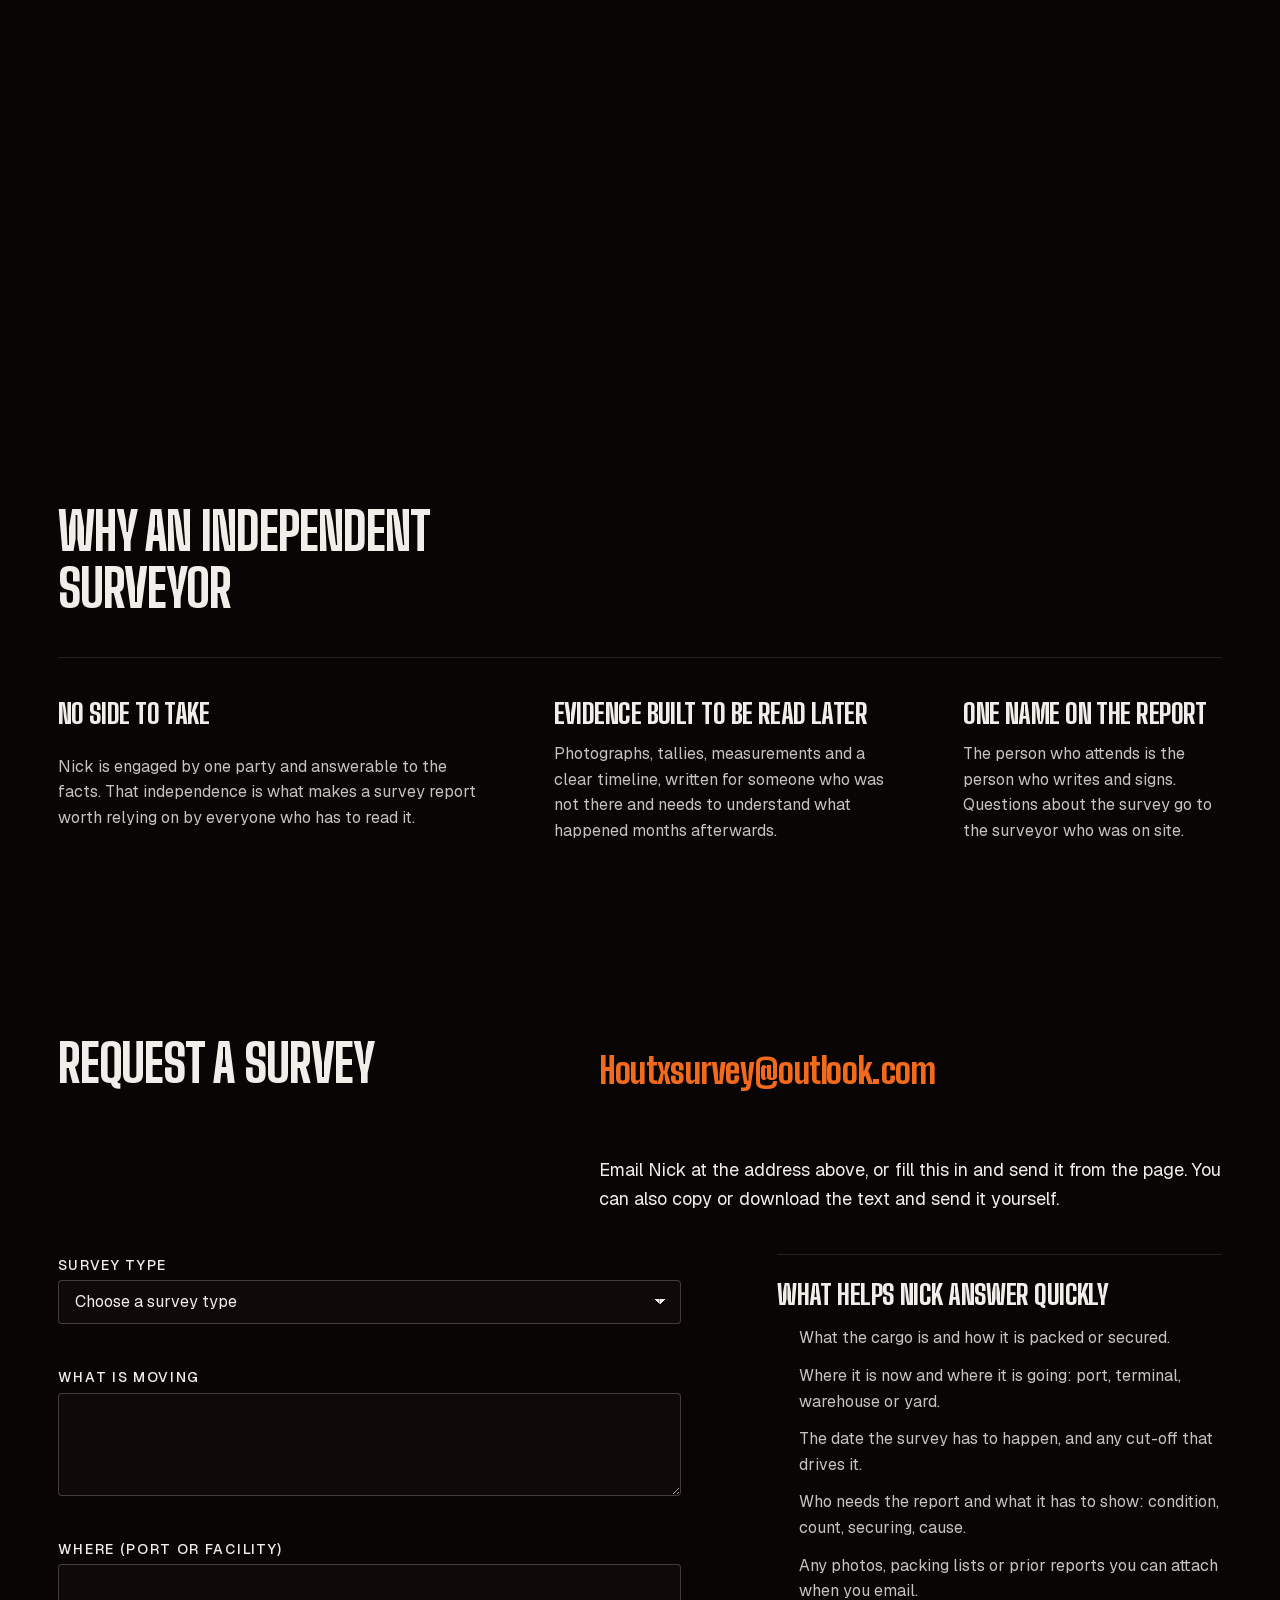
==== commit 5eb94551: "Hire path: Request a survey CTA, honest send copy, nav retract, contact aside Buyer-feedback pass: r" ====
--- a/site/index.html
+++ b/site/index.html
@@ -20,7 +20,7 @@
   <meta name="twitter:title" content="Nick Salazar">
   <meta name="twitter:description" content="Second Mate Unlimited · 1600-Ton Master. Independent marine surveyor and cargo consultant.">
   <meta name="twitter:image" content="https://nicksalazar.net/assets/og.jpg?v=1">
-  <link rel="icon" href="data:,">
+  <link rel="icon" href="data:image/svg+xml,%3Csvg xmlns=%27http://www.w3.org/2000/svg%27 viewBox=%270 0 64 64%27%3E%3Crect width=%2764%27 height=%2764%27 rx=%278%27 fill=%27%23F26B1C%27/%3E%3Ctext x=%2732%27 y=%2745%27 text-anchor=%27middle%27 font-family=%27Arial Narrow,Arial,Helvetica,sans-serif%27 font-weight=%27900%27 font-size=%2738%27 fill=%27%23161311%27%3ENS%3C/text%3E%3C/svg%3E">
   <link rel="stylesheet" href="styles.css">
 </head>
 <body>
@@ -29,7 +29,7 @@
   <nav class="nav" aria-label="Primary" data-nav>
     <a class="nav__mark" href="#top">Nick Salazar</a>
     <ul class="nav__links"><li class="nav__item"><a class="nav__link" href="#credentials" data-nav-link>Credentials</a></li><li class="nav__item"><a class="nav__link" href="#work" data-nav-link>Work</a></li><li class="nav__item"><a class="nav__link" href="#services" data-nav-link>Services</a></li><li class="nav__item"><a class="nav__link" href="#contact" data-nav-link>Contact</a></li></ul>
-    <a class="nav__cta btn btn--outline btn--sm" href="#contact">Build a brief</a>
+    <a class="nav__cta btn btn--fill btn--sm" href="#contact"><span class="nav__cta-long">Request a survey</span><span class="nav__cta-short" aria-hidden="true">Request</span></a>
     <details class="nav__menu" data-nav-menu>
       <summary class="nav__toggle">Menu</summary>
       <ul class="nav__sheet"><li class="nav__item"><a class="nav__link" href="#credentials" data-nav-link>Credentials</a></li><li class="nav__item"><a class="nav__link" href="#work" data-nav-link>Work</a></li><li class="nav__item"><a class="nav__link" href="#services" data-nav-link>Services</a></li><li class="nav__item"><a class="nav__link" href="#contact" data-nav-link>Contact</a></li></ul>
@@ -53,7 +53,7 @@
           <h1 class="hero__name" data-reveal><span class="hero__line">Nick</span> <span class="hero__line">Salazar</span></h1>
           <p class="hero__role" data-reveal>Independent marine surveyor &amp; cargo consultant</p>
           <p class="hero__lede" data-reveal>A decade surveying cargo. When something is lifted, stowed, moved or claimed, someone has to see it and write down what happened. That is the job.</p>
-          <a class="btn btn--outline hero__cta" href="#contact" data-reveal>Build a brief</a>
+          <a class="btn btn--fill btn--lg hero__cta" href="#contact" data-reveal>Request a survey</a>
           <p class="plate__meta">AI-generated, based on a photograph in Nick’s files</p>
         </div>
       </div>
@@ -149,59 +149,59 @@
         <h2 class="section__title">Services</h2>
         <p class="section__lede" data-reveal>Every survey type Nick offers, and what you get from each one.</p>
         <ul class="services__list">
-        <li class="services__item" data-reveal>
+        <li class="services__item">
           <h3 class="services__name">Break bulk</h3>
           <p class="services__desc">Condition, count and securing of non-containerized cargo, recorded at loading or discharge.</p>
         </li>
-        <li class="services__item" data-reveal>
+        <li class="services__item">
           <h3 class="services__name">Heavy lift / project cargo</h3>
           <p class="services__desc">Attendance at lifts and moves of oversized units, checked against the rigging and stowage plan.</p>
         </li>
-        <li class="services__item" data-reveal>
+        <li class="services__item">
           <h3 class="services__name">Steel pipe / plate / coils</h3>
           <p class="services__desc">Tally, marks and condition of steel at each hand-over, with damage noted as found.</p>
         </li>
-        <li class="services__item" data-reveal>
+        <li class="services__item">
           <h3 class="services__name">Stock throughput warehouse inspections</h3>
           <p class="services__desc">Inspection of stored inventory and the facility holding it, for stock insured across storage and transit.</p>
         </li>
-        <li class="services__item" data-reveal>
+        <li class="services__item">
           <h3 class="services__name">Cargo claim surveys</h3>
           <p class="services__desc">The nature, apparent cause and extent of loss or damage, as observed on attendance and recorded for the claim file.</p>
         </li>
-        <li class="services__item" data-reveal>
+        <li class="services__item">
           <h3 class="services__name">CSC container inspections</h3>
           <p class="services__desc">Structural inspection of containers against the requirements of the International Convention for Safe Containers.</p>
         </li>
-        <li class="services__item" data-reveal>
+        <li class="services__item">
           <h3 class="services__name">Draft survey</h3>
           <p class="services__desc">Cargo quantity determined from the vessel’s drafts and displacement, at loading and at discharge.</p>
         </li>
-        <li class="services__item" data-reveal>
+        <li class="services__item">
           <h3 class="services__name">Towing survey</h3>
           <p class="services__desc">Inspection of the tow, the towing gear and the connections before the voyage begins.</p>
         </li>
-        <li class="services__item" data-reveal>
+        <li class="services__item">
           <h3 class="services__name">Loading / stowage surveys</h3>
           <p class="services__desc">Verification that cargo is stowed, blocked and lashed as planned, before the hold or the doors close.</p>
         </li>
-        <li class="services__item" data-reveal>
+        <li class="services__item">
           <h3 class="services__name">Railcar loading</h3>
           <p class="services__desc">Loading and securement of cargo on railcars, documented at the ramp.</p>
         </li>
-        <li class="services__item" data-reveal>
+        <li class="services__item">
           <h3 class="services__name">Truck loading</h3>
           <p class="services__desc">Loading and securement on trailers, documented before the truck leaves the yard.</p>
         </li>
-        <li class="services__item" data-reveal>
+        <li class="services__item">
           <h3 class="services__name">Jack and slide</h3>
           <p class="services__desc">Attendance at hydraulic jacking and skidding moves of heavy, tip-sensitive equipment.</p>
         </li>
-        <li class="services__item" data-reveal>
+        <li class="services__item">
           <h3 class="services__name">Airfreight</h3>
           <p class="services__desc">Condition and packing of air cargo, surveyed before build-up.</p>
         </li>
-        <li class="services__item" data-reveal>
+        <li class="services__item">
           <h3 class="services__name">Packing / crate surveys</h3>
           <p class="services__desc">Export packing and crating checked against the cargo and the route, before closure.</p>
         </li>
@@ -371,11 +371,12 @@
     <!-- 12. Contact -->
     <section class="section brief" id="contact">
       <div class="section__inner">
-        <h2 class="section__title">Contact</h2>
+        <h2 class="section__title">Request a survey</h2>
         <p class="contact__mail-wrap" data-reveal>
           <a class="contact__mail" href="mailto:Houtxsurvey@outlook.com">Houtxsurvey@outlook.com</a>
         </p>
-        <p class="section__lede" data-reveal>Email Nick at that address. Or describe the assignment below — this page assembles a plain-text brief you can copy or download and send there. Nothing is submitted from this page.</p>
+        <p class="section__lede" data-reveal>Email Nick at the address above, or fill this in and send it from the page. You can also copy or download the text and send it yourself.</p>
+        <div class="brief__layout">
         <form class="brief__form" id="brief-form" novalidate>
           <div class="field">
             <label class="field__label" for="bf-service">Survey type</label>
@@ -399,22 +400,22 @@
             <p class="field__help" id="bf-service-help"></p>
           </div>
           <div class="field">
-            <label class="field__label" for="bf-cargo">Cargo description</label>
+            <label class="field__label" for="bf-cargo">What is moving</label>
             <textarea class="input input--area" id="bf-cargo" name="cargo" rows="3" aria-describedby="bf-cargo-help"></textarea>
             <p class="field__help" id="bf-cargo-help"></p>
           </div>
           <div class="field">
-            <label class="field__label" for="bf-where">Port or facility</label>
+            <label class="field__label" for="bf-where">Where (port or facility)</label>
             <input class="input" id="bf-where" name="where" type="text" autocomplete="off" aria-describedby="bf-where-help">
             <p class="field__help" id="bf-where-help"></p>
           </div>
           <div class="field">
-            <label class="field__label" for="bf-when">Timing</label>
+            <label class="field__label" for="bf-when">When you need him</label>
             <input class="input" id="bf-when" name="when" type="text" autocomplete="off" aria-describedby="bf-when-help">
             <p class="field__help" id="bf-when-help"></p>
           </div>
           <div class="field">
-            <label class="field__label" for="bf-evidence">Evidence you need</label>
+            <label class="field__label" for="bf-evidence">What you need in the report</label>
             <textarea class="input input--area" id="bf-evidence" name="evidence" rows="3" aria-describedby="bf-evidence-help"></textarea>
             <p class="field__help" id="bf-evidence-help"></p>
           </div>
@@ -424,12 +425,12 @@
             <p class="field__help" id="bf-name-help"></p>
           </div>
           <div class="field">
-            <label class="field__label" for="bf-org">Organisation</label>
+            <label class="field__label" for="bf-org">Company</label>
             <input class="input" id="bf-org" name="org" type="text" autocomplete="organization" aria-describedby="bf-org-help">
             <p class="field__help" id="bf-org-help"></p>
           </div>
           <div class="field">
-            <label class="field__label" for="bf-contact">How to reach you</label>
+            <label class="field__label" for="bf-contact">Email or phone</label>
             <input class="input" id="bf-contact" name="contact" type="text" autocomplete="off" aria-describedby="bf-contact-help">
             <p class="field__help" id="bf-contact-help"></p>
           </div>
@@ -439,17 +440,29 @@
             <p class="field__help" id="bf-notes-help"></p>
           </div>
           <div class="field">
-            <span class="field__label">Assignment brief</span>
+            <span class="field__label">Message preview</span>
             <pre class="brief__output" id="brief-output" tabindex="0"></pre>
           </div>
           <div class="brief__actions">
             <button type="button" class="btn btn--fill" id="brief-send">Send to Nick</button>
-            <button type="button" class="btn btn--outline" id="brief-copy">Copy brief</button>
+            <button type="button" class="btn btn--outline" id="brief-copy">Copy message</button>
             <button type="button" class="btn btn--outline" id="brief-download">Download .txt</button>
           </div>
           <p class="brief__status" id="brief-status" role="status" aria-live="polite"></p>
-          <p class="brief__note">Send to Nick delivers this brief to <a href="mailto:Houtxsurvey@outlook.com">Houtxsurvey@outlook.com</a>. Copy and download stay on this device.</p>
+          <p class="brief__note">Send emails this form to <a href="mailto:Houtxsurvey@outlook.com">Houtxsurvey@outlook.com</a>. Copy and download stay on your device.</p>
         </form>
+        <aside class="brief__aside" aria-labelledby="brief-aside-title">
+          <h3 class="brief__aside-title" id="brief-aside-title">What helps Nick answer quickly</h3>
+          <ul class="brief__aside-list">
+            <li>What the cargo is and how it is packed or secured.</li>
+            <li>Where it is now and where it is going: port, terminal, warehouse or yard.</li>
+            <li>The date the survey has to happen, and any cut-off that drives it.</li>
+            <li>Who needs the report and what it has to show: condition, count, securing, cause.</li>
+            <li>Any photos, packing lists or prior reports you can attach when you email.</li>
+          </ul>
+          <p class="brief__aside-note">Prefer email? Write to <a href="mailto:Houtxsurvey@outlook.com">Houtxsurvey@outlook.com</a> directly. Nothing you type here is stored by the site.</p>
+        </aside>
+        </div>
       </div>
     </section>
 
--- a/site/styles.css
+++ b/site/styles.css
@@ -86,7 +86,9 @@
   backdrop-filter: blur(14px) saturate(120%);
   color: var(--color-ink);
   line-height: var(--lh-ui);
-}
+  transition: transform var(--dur-short) var(--ease-out);
+}
+.nav.is-hidden { transform: translateY(calc(-100% - var(--nav-offset) - 0.25rem)); }   /* retracts on scroll-down so it never sits over section titles; returns on scroll-up or focus */
 .nav__mark {
   display: inline-flex;
   align-items: center;
@@ -136,8 +138,10 @@
 @media (hover: hover) {
   .nav__link:hover { color: var(--color-ink); background: var(--color-paper-4); }
 }
-.nav .nav__cta { display: none; margin-inline-start: var(--space-2xs); }   /* the hero carries the same CTA; the pill must stay content-sized at 320px */
-@media (min-width: 26rem) { .nav .nav__cta { display: inline-flex; } }
+.nav .nav__cta { display: inline-flex; margin-inline-start: var(--space-2xs); }   /* hire action stays reachable in the pill at every width */
+.nav__cta-long { display: none; }
+.nav__cta-short { display: inline; }
+@media (min-width: 30rem) { .nav__cta-long { display: inline; } .nav__cta-short { display: none; } }
 
 /* Narrow-width disclosure menu (native <details>) */
 .nav__menu { position: relative; }
@@ -370,7 +374,7 @@
   color: var(--color-ink-max);
   text-shadow: 0 1px 2px var(--color-veil-strong);
 }
-.hero__cta { justify-self: start; margin-top: var(--space-xs); }
+.hero__cta { justify-self: start; margin-top: var(--space-md); }
 .hero__light {
   position: absolute;
   top: 0;
@@ -579,7 +583,8 @@
   .section__inner > .creds__grid,
   .section__inner > .work__grid,
   .section__inner > .why__points,
-  .section__inner > .brief__form { grid-column: 1 / -1; }
+  .section__inner > .brief__form,
+  .section__inner > .brief__layout { grid-column: 1 / -1; }
 }
 
 /* ---------- Services — hairline rows with a liquid-silver head rule ---------- */
@@ -784,6 +789,7 @@
               transform var(--dur-micro) var(--ease-out);
 }
 .btn--sm { height: 2.25rem; padding-inline: var(--space-md); }
+.btn--lg { height: 3.25rem; padding-inline: var(--space-xl); font-size: var(--text-base); }
 .btn--fill { background: var(--color-ink); color: var(--color-paper); border-color: var(--color-ink); }
 .btn--outline { background: transparent; color: var(--color-ink); }
 @media (hover: hover) {
@@ -814,11 +820,39 @@
 /* =====================================================================
    6 · Assignment brief — inputs keep 1px borders in every state
    ===================================================================== */
+.brief__layout { display: grid; gap: var(--space-2xl); min-width: 0; }
+@media (min-width: 60rem) {
+  .brief__layout { grid-template-columns: minmax(0, 7fr) minmax(0, 5fr); column-gap: var(--space-3xl); align-items: start; }
+  .brief__aside { position: sticky; top: var(--banner-height); }
+}
 .brief__form {
   display: grid;
   gap: var(--space-md);
   max-width: 40rem;
 }
+.brief__aside {
+  display: grid;
+  gap: var(--space-md);
+  max-width: var(--measure-narrow);
+  padding-top: var(--space-lg);
+  border-top: var(--rule-hair) solid var(--color-rule);
+  color: var(--color-silver);
+}
+.brief__aside-title {
+  font-family: var(--font-display);
+  font-weight: 800;
+  font-size: var(--text-xl);
+  line-height: var(--lh-tight);
+  letter-spacing: var(--tracking-display);
+  text-transform: uppercase;
+  color: var(--color-ink);
+  overflow-wrap: anywhere;
+  min-width: 0;
+}
+.brief__aside-list { display: grid; gap: var(--space-sm); margin: 0; padding-inline-start: 1.1em; }
+.brief__aside-list li { padding-inline-start: var(--space-2xs); }
+.brief__aside-note { font-size: var(--text-sm); color: var(--color-muted); }
+.brief__aside-note a { color: var(--color-ink); text-underline-offset: 2px; }
 .field { display: grid; gap: var(--space-2xs); min-width: 0; }
 .field__label {
   font-size: var(--text-sm);
@@ -964,7 +998,7 @@
     transition: opacity var(--dur-reduced) linear;
     transition-delay: 0ms;
   }
-  .btn, .nav__link, .nav__toggle, .input { transition-duration: var(--dur-reduced); }
+  .btn, .nav__link, .nav__toggle, .input, .nav { transition-duration: var(--dur-reduced); }
   .btn:active, .nav__link:active { transform: none; }
   .btn[data-state="loading"]::before { animation-duration: 1400ms; }
 }
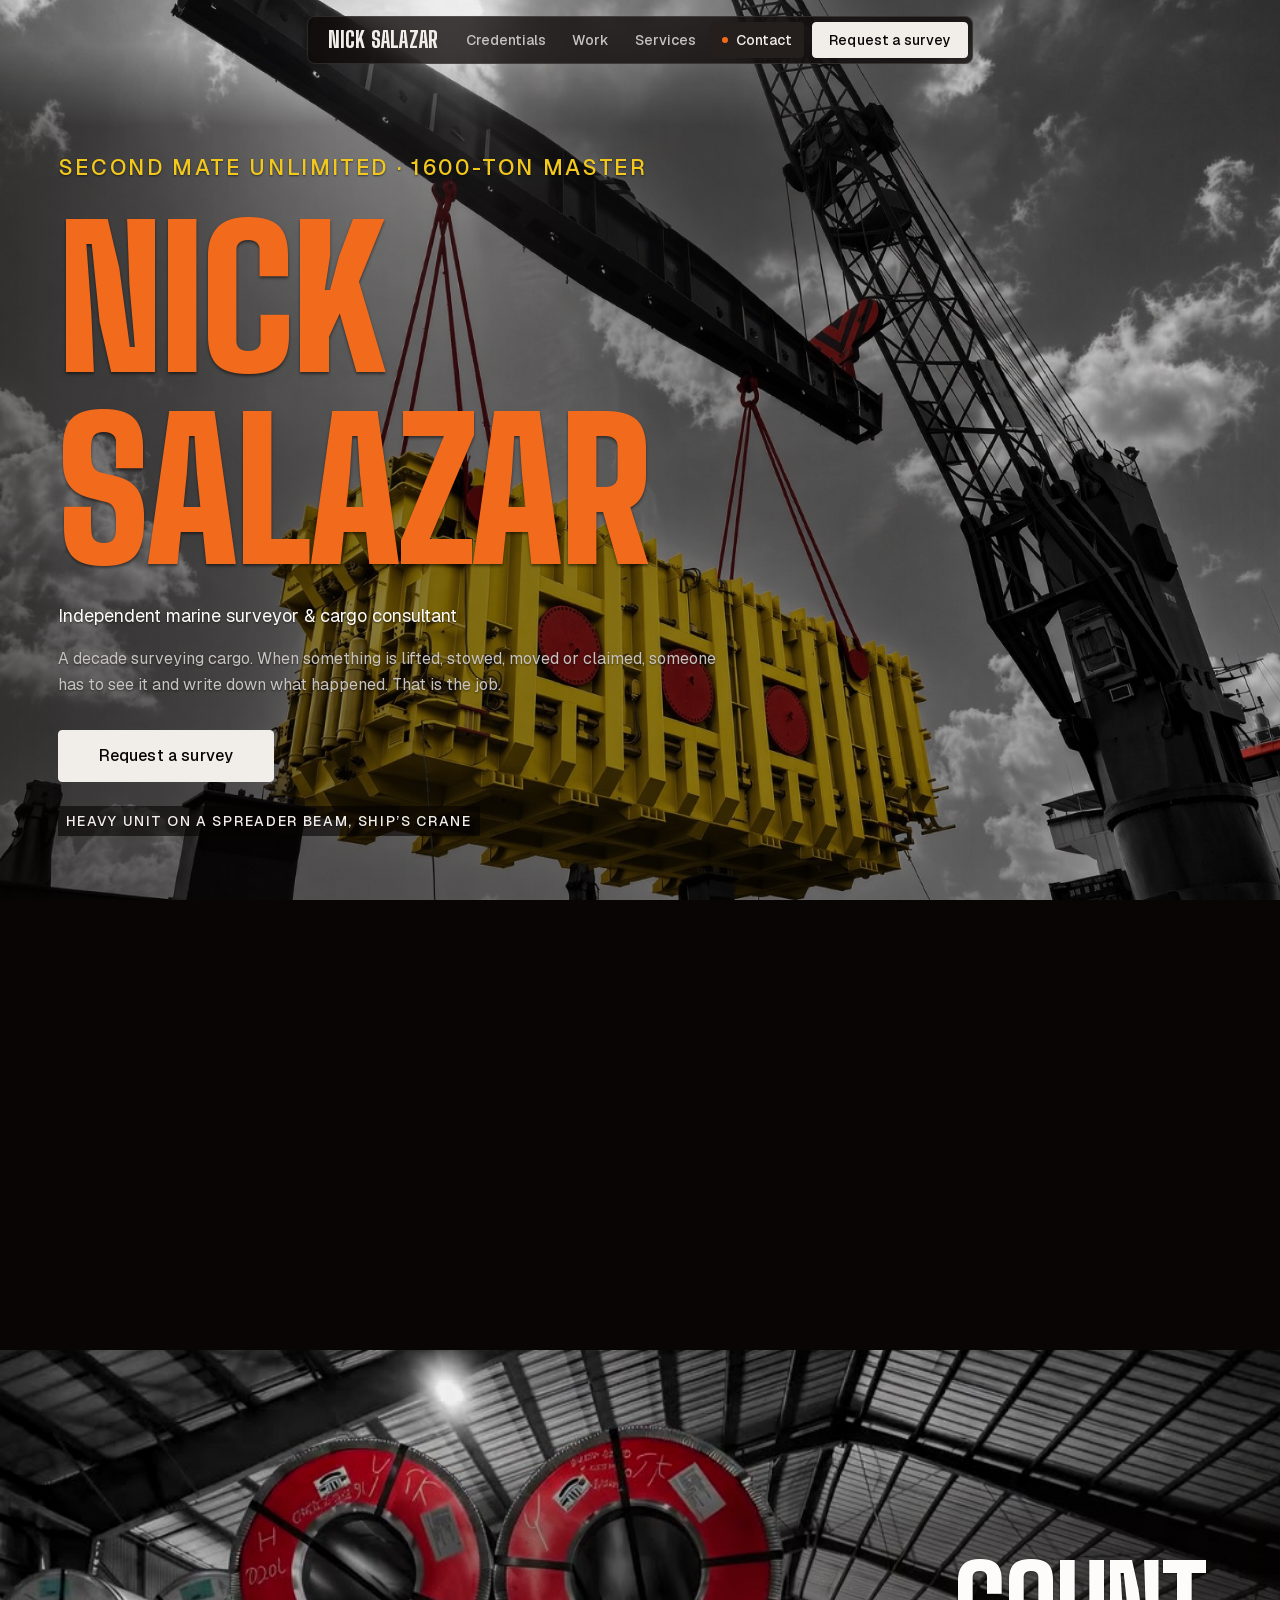
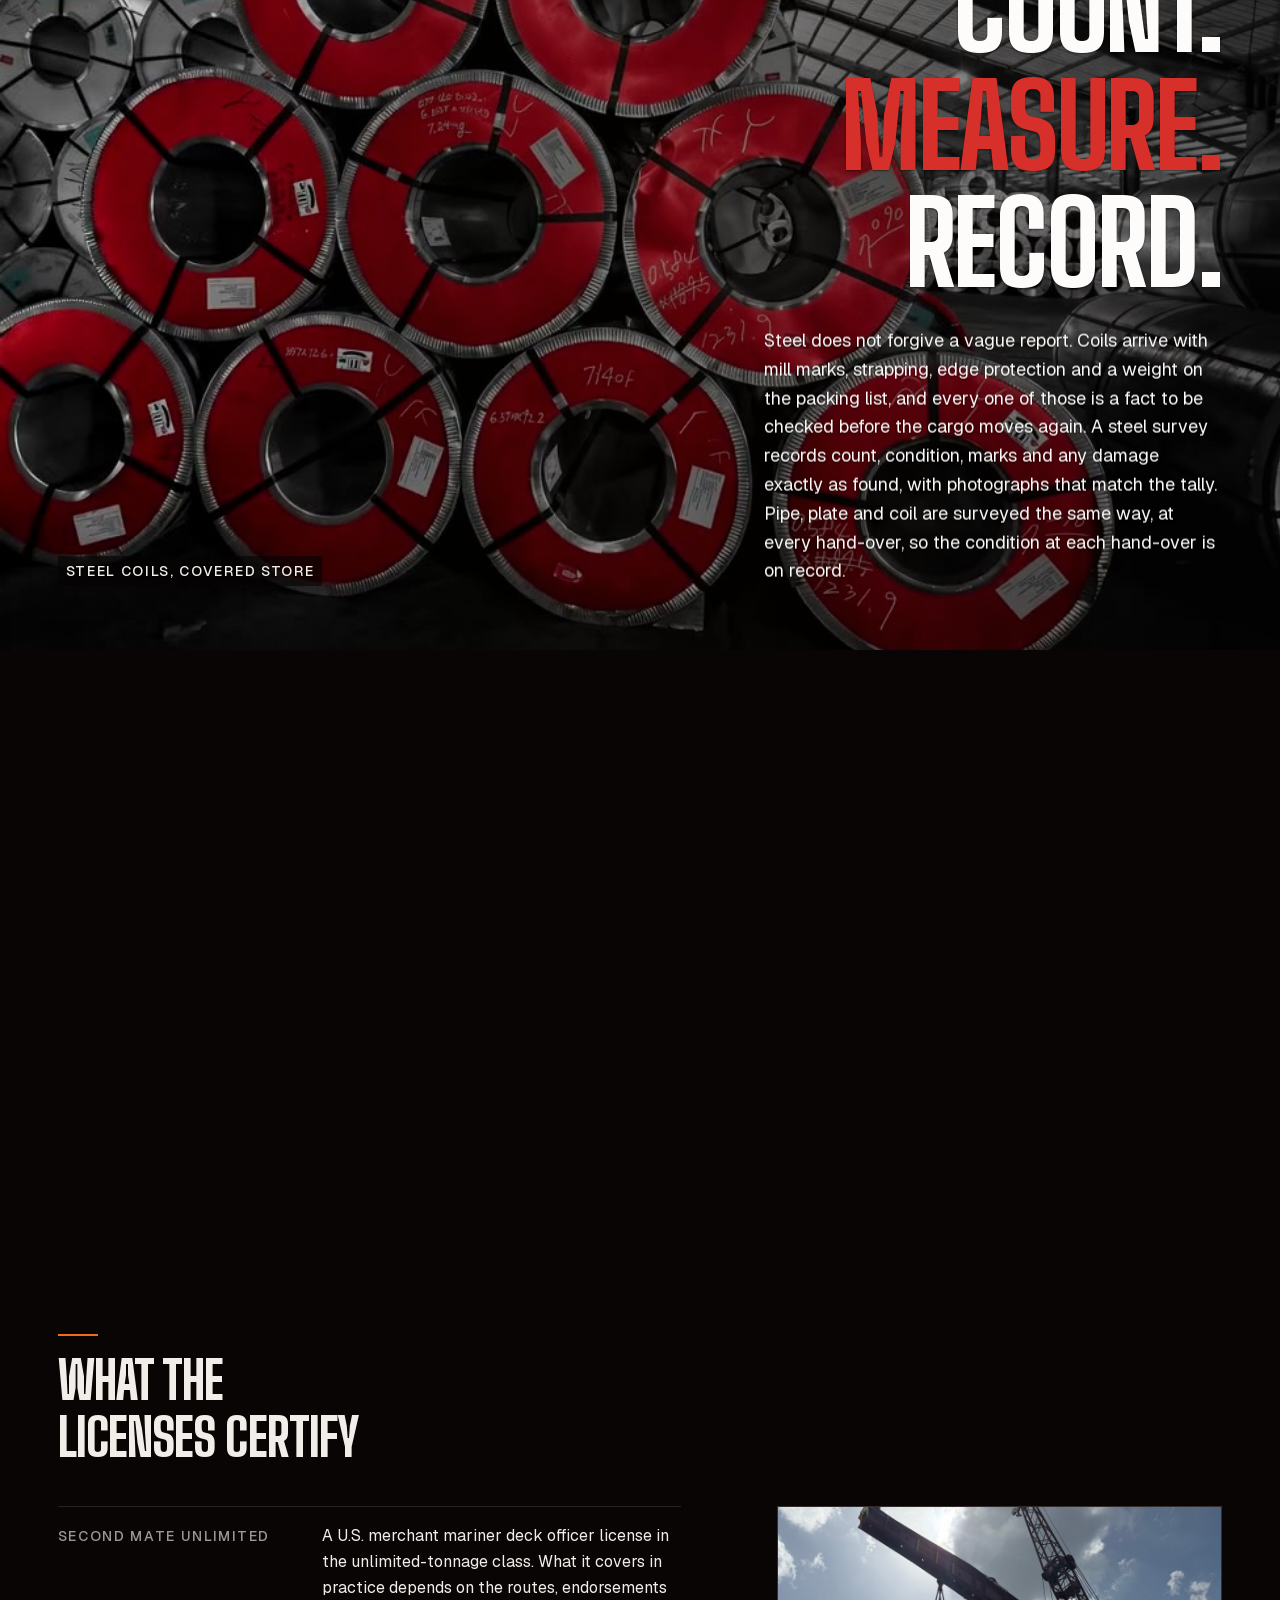
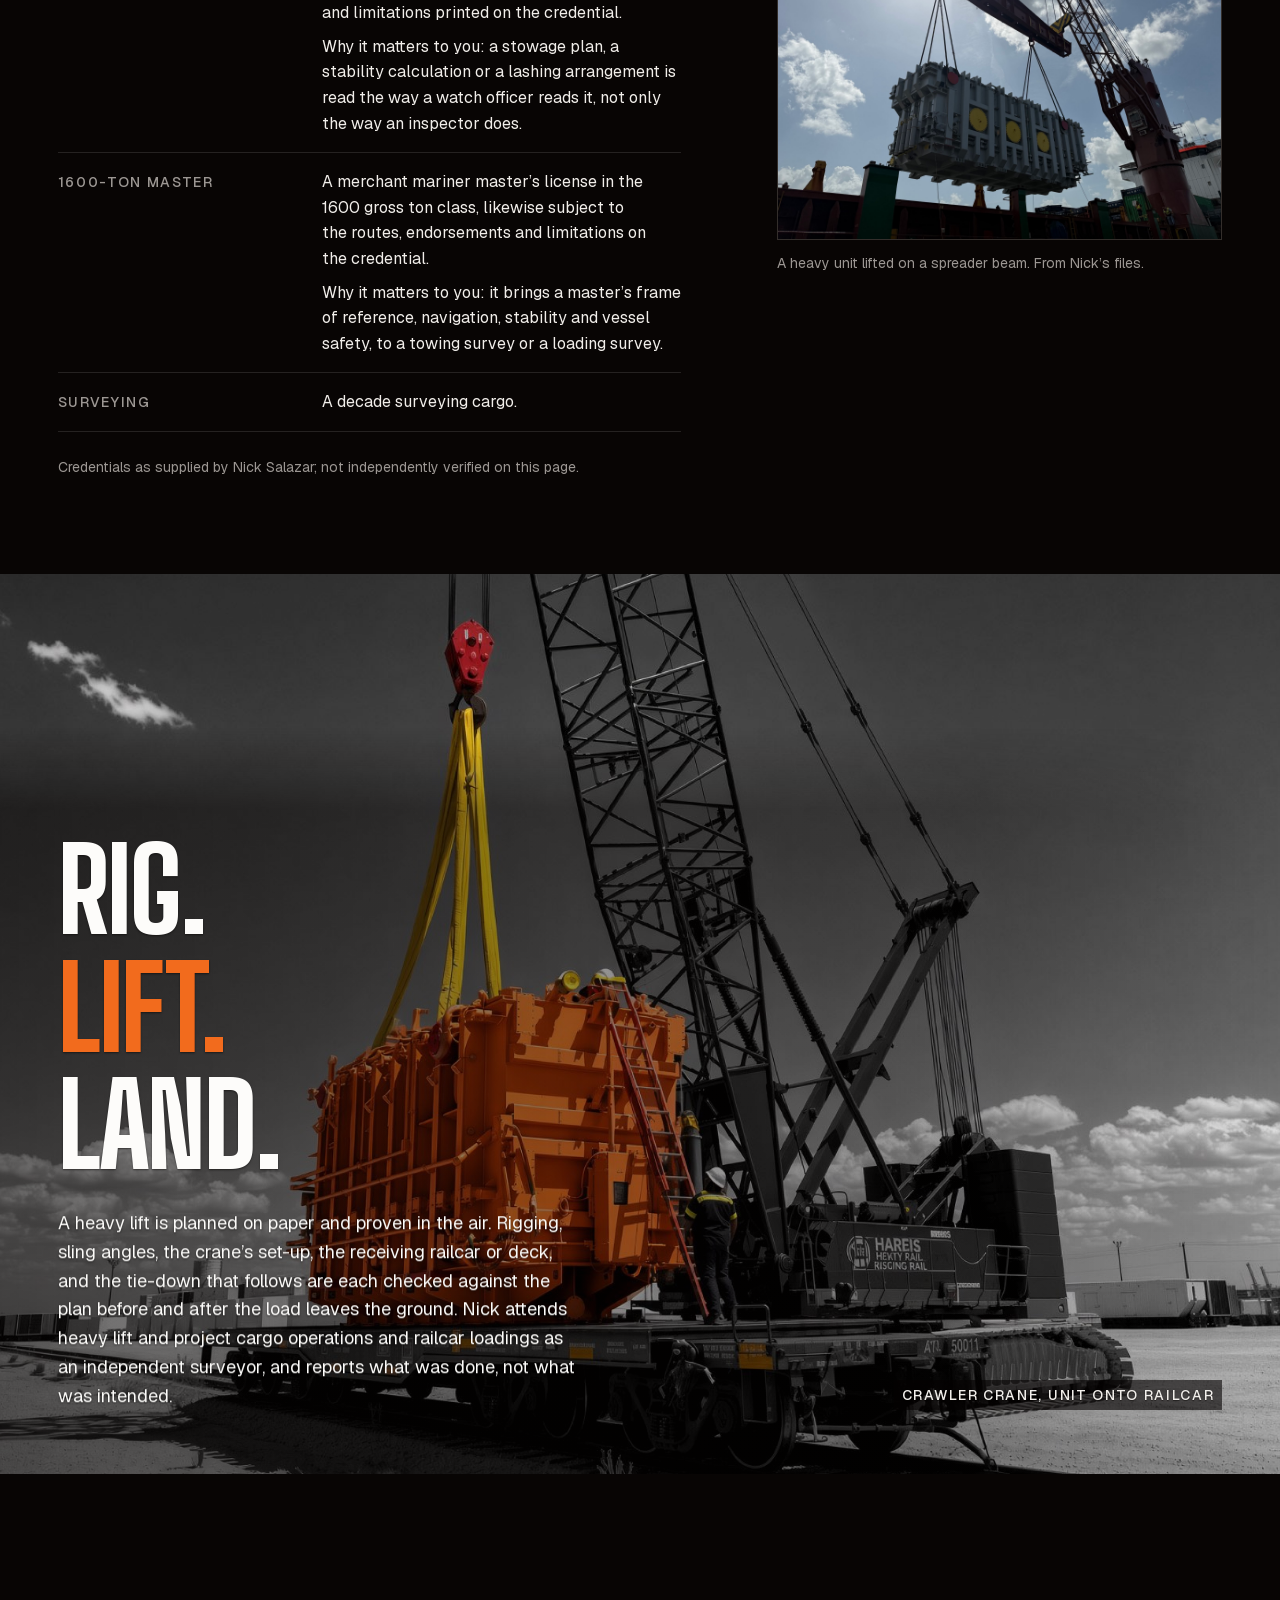
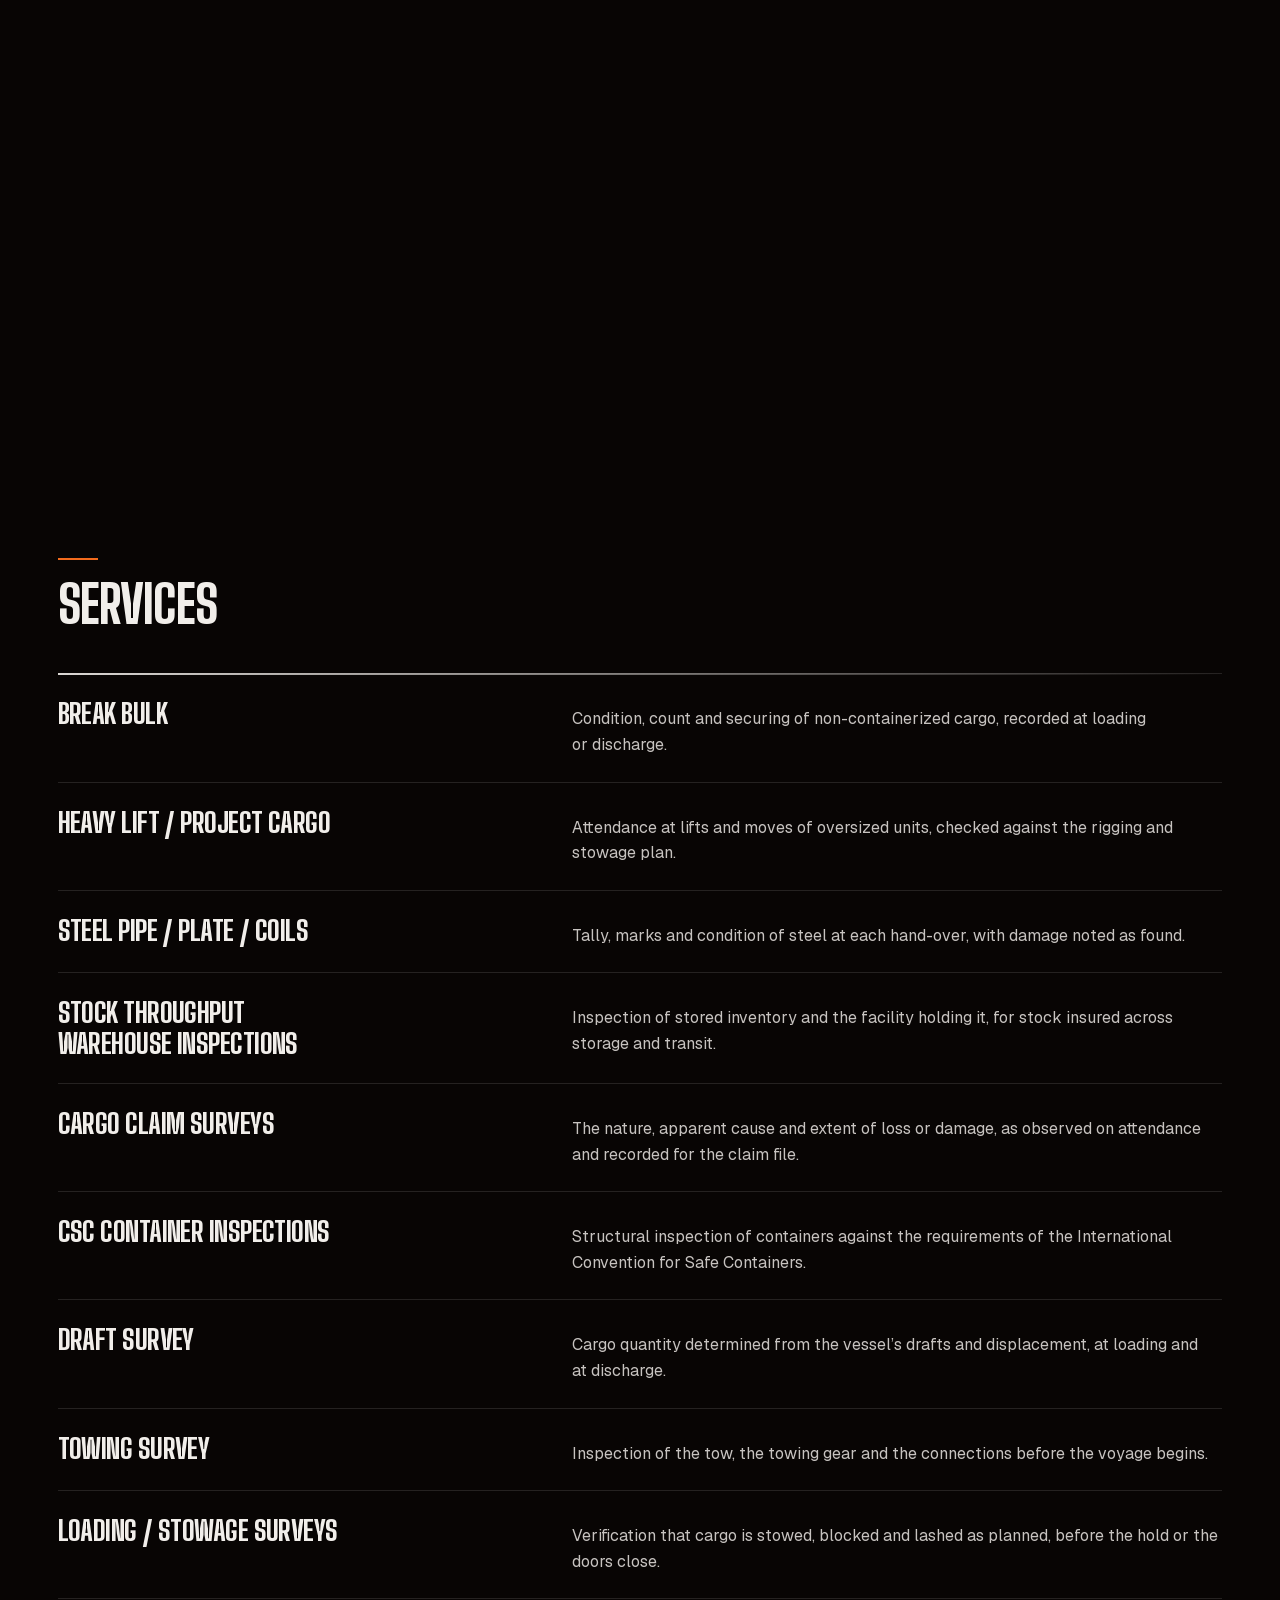
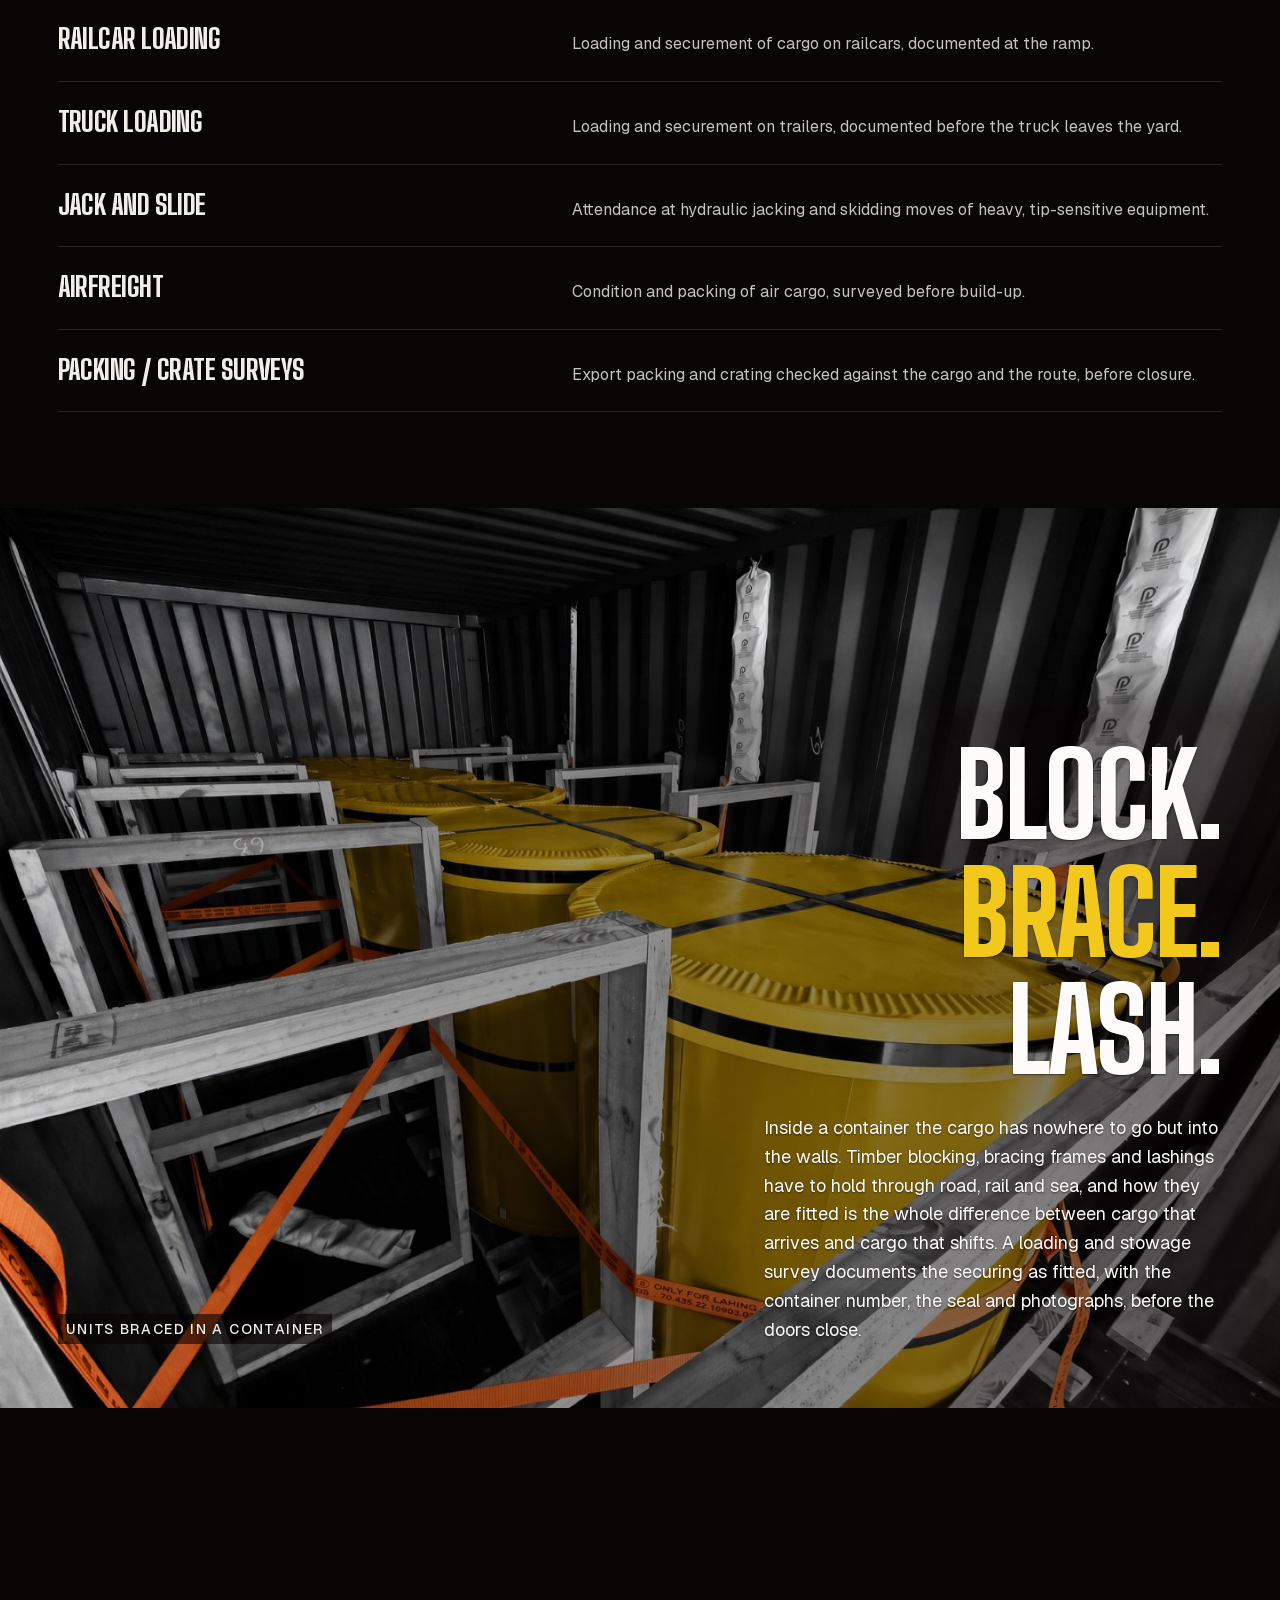
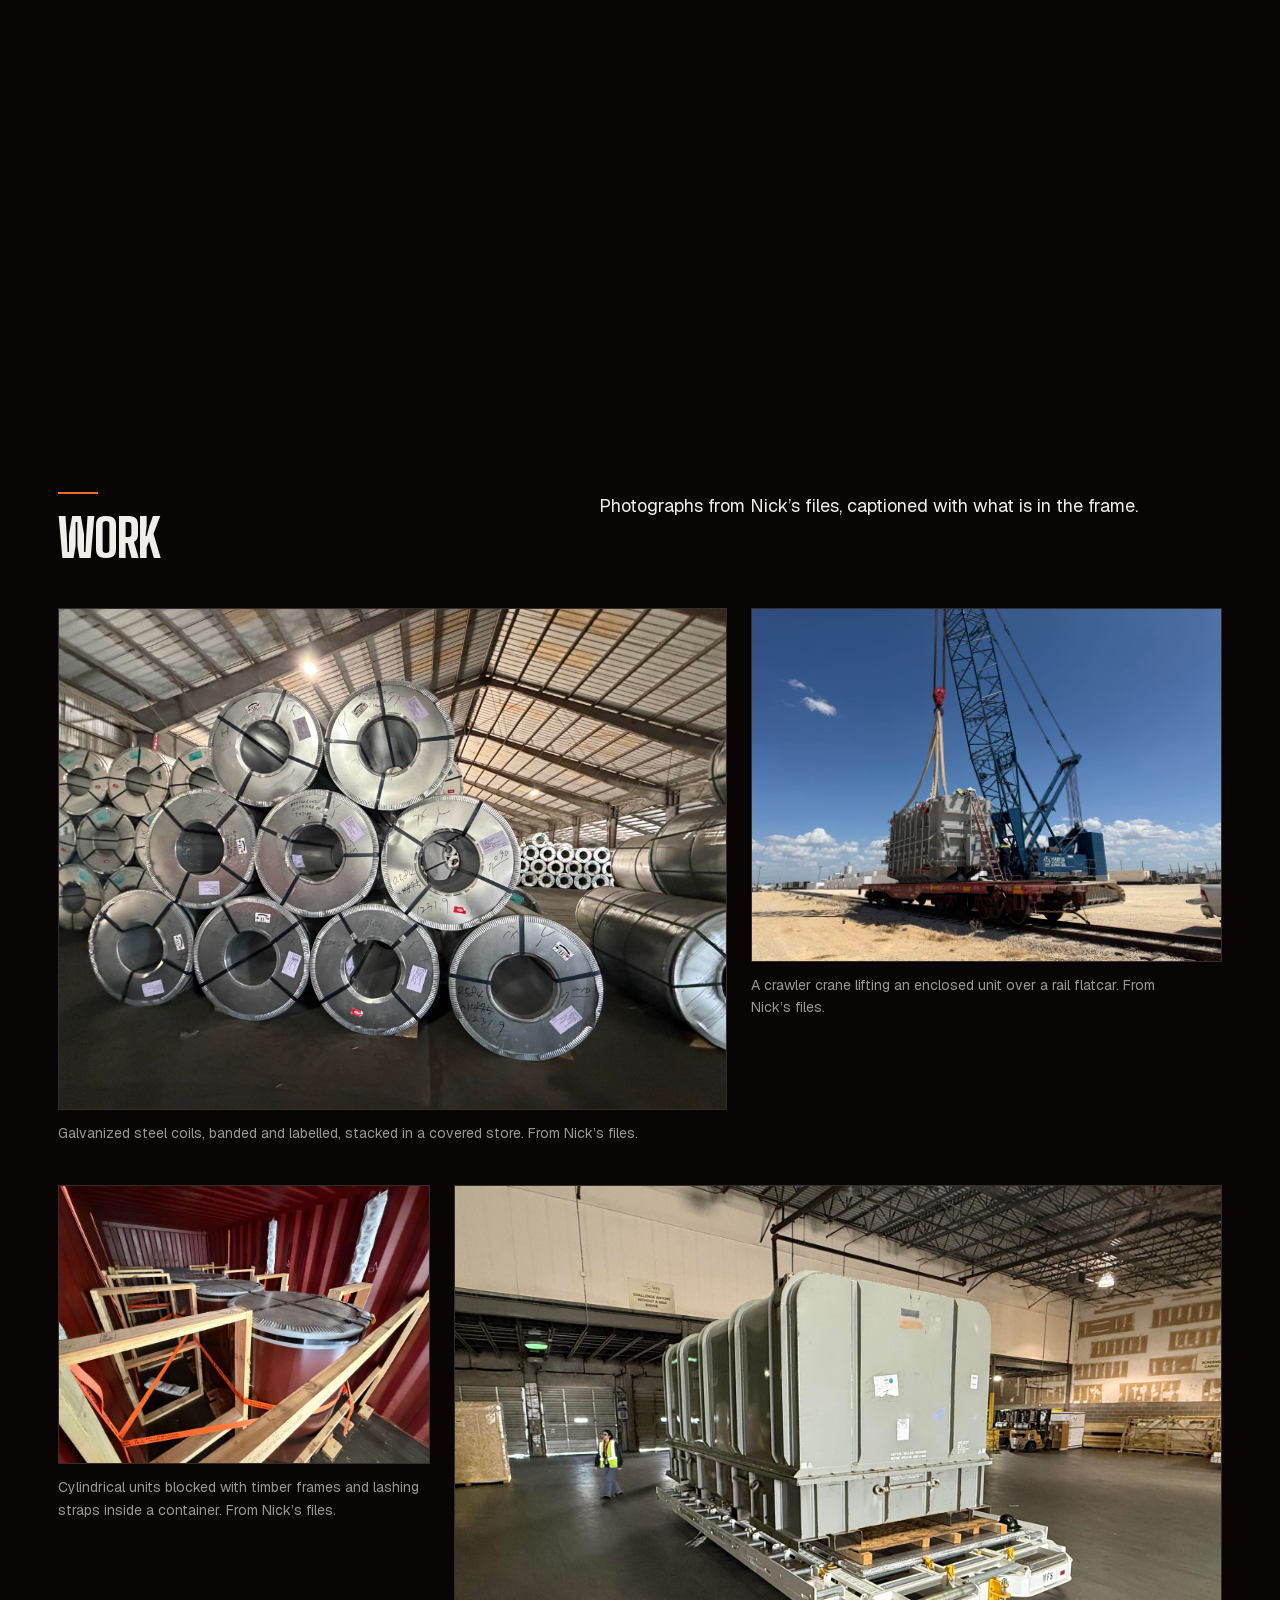
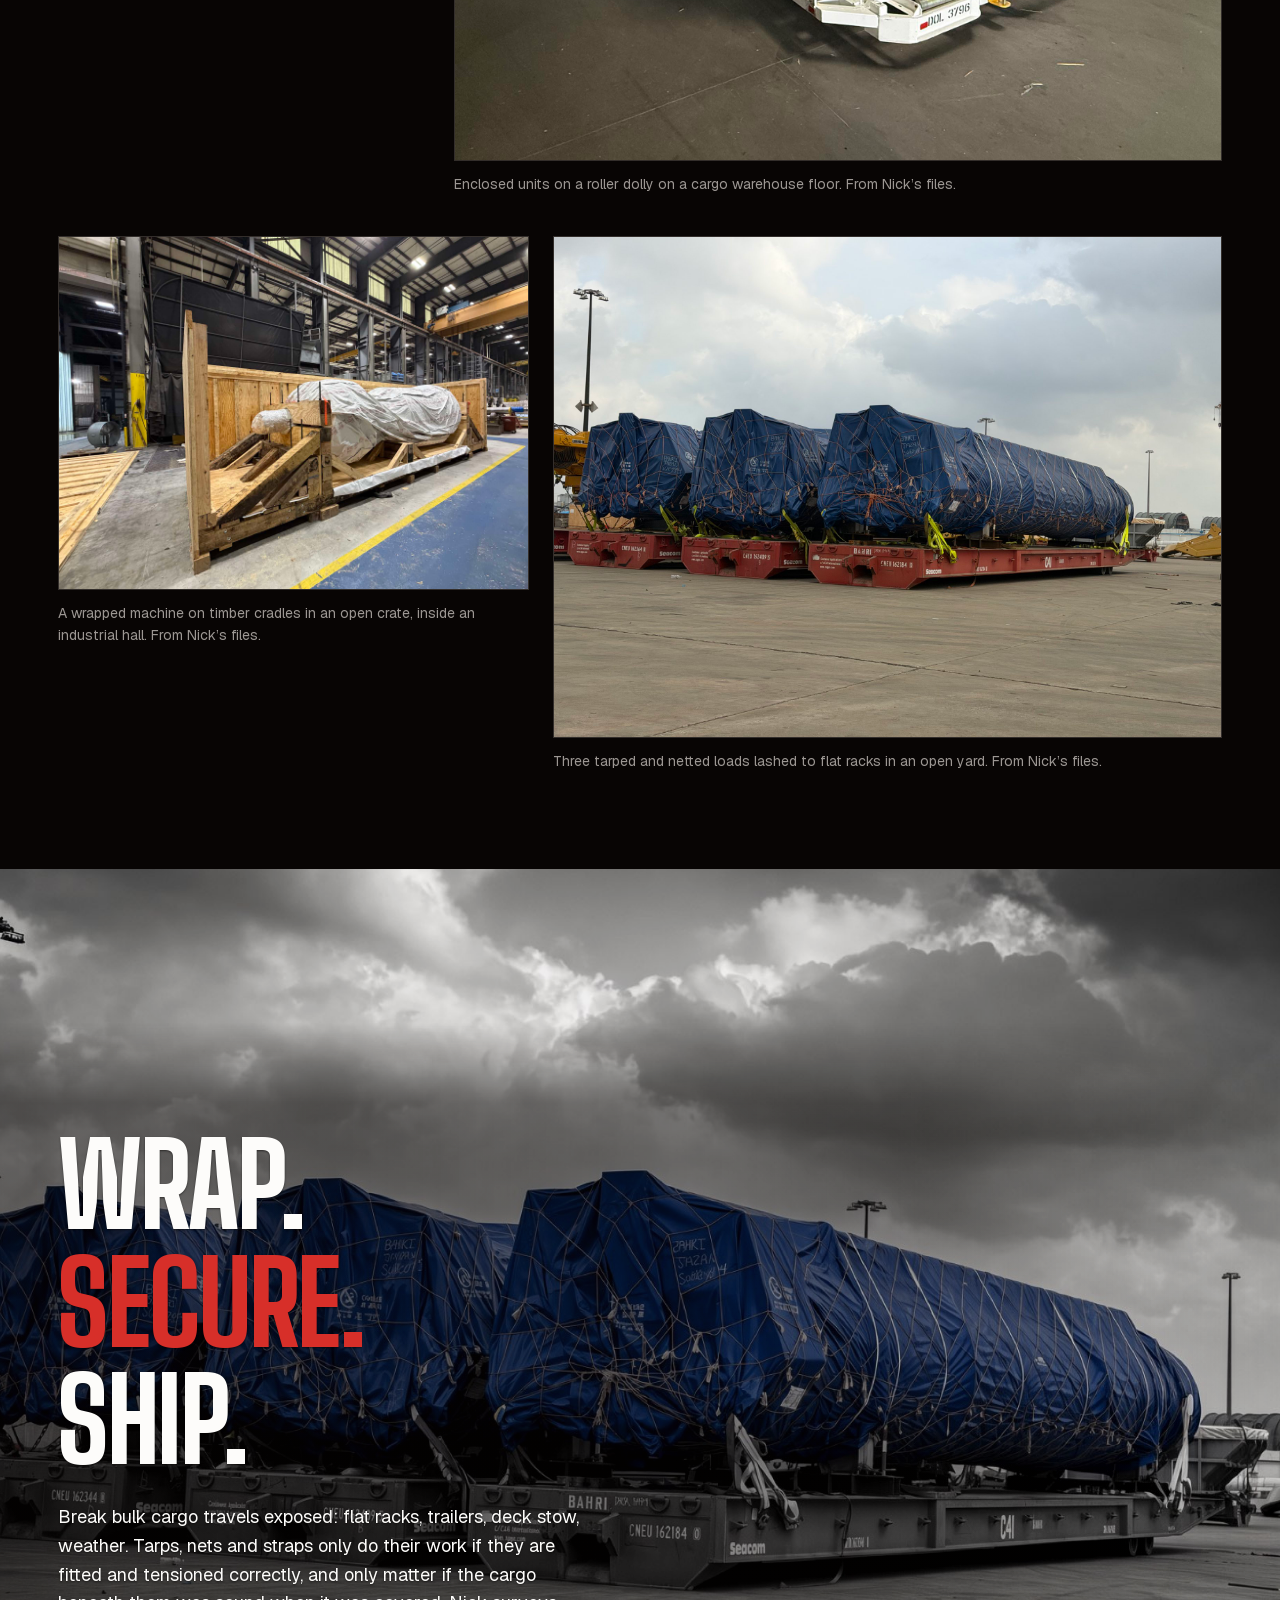
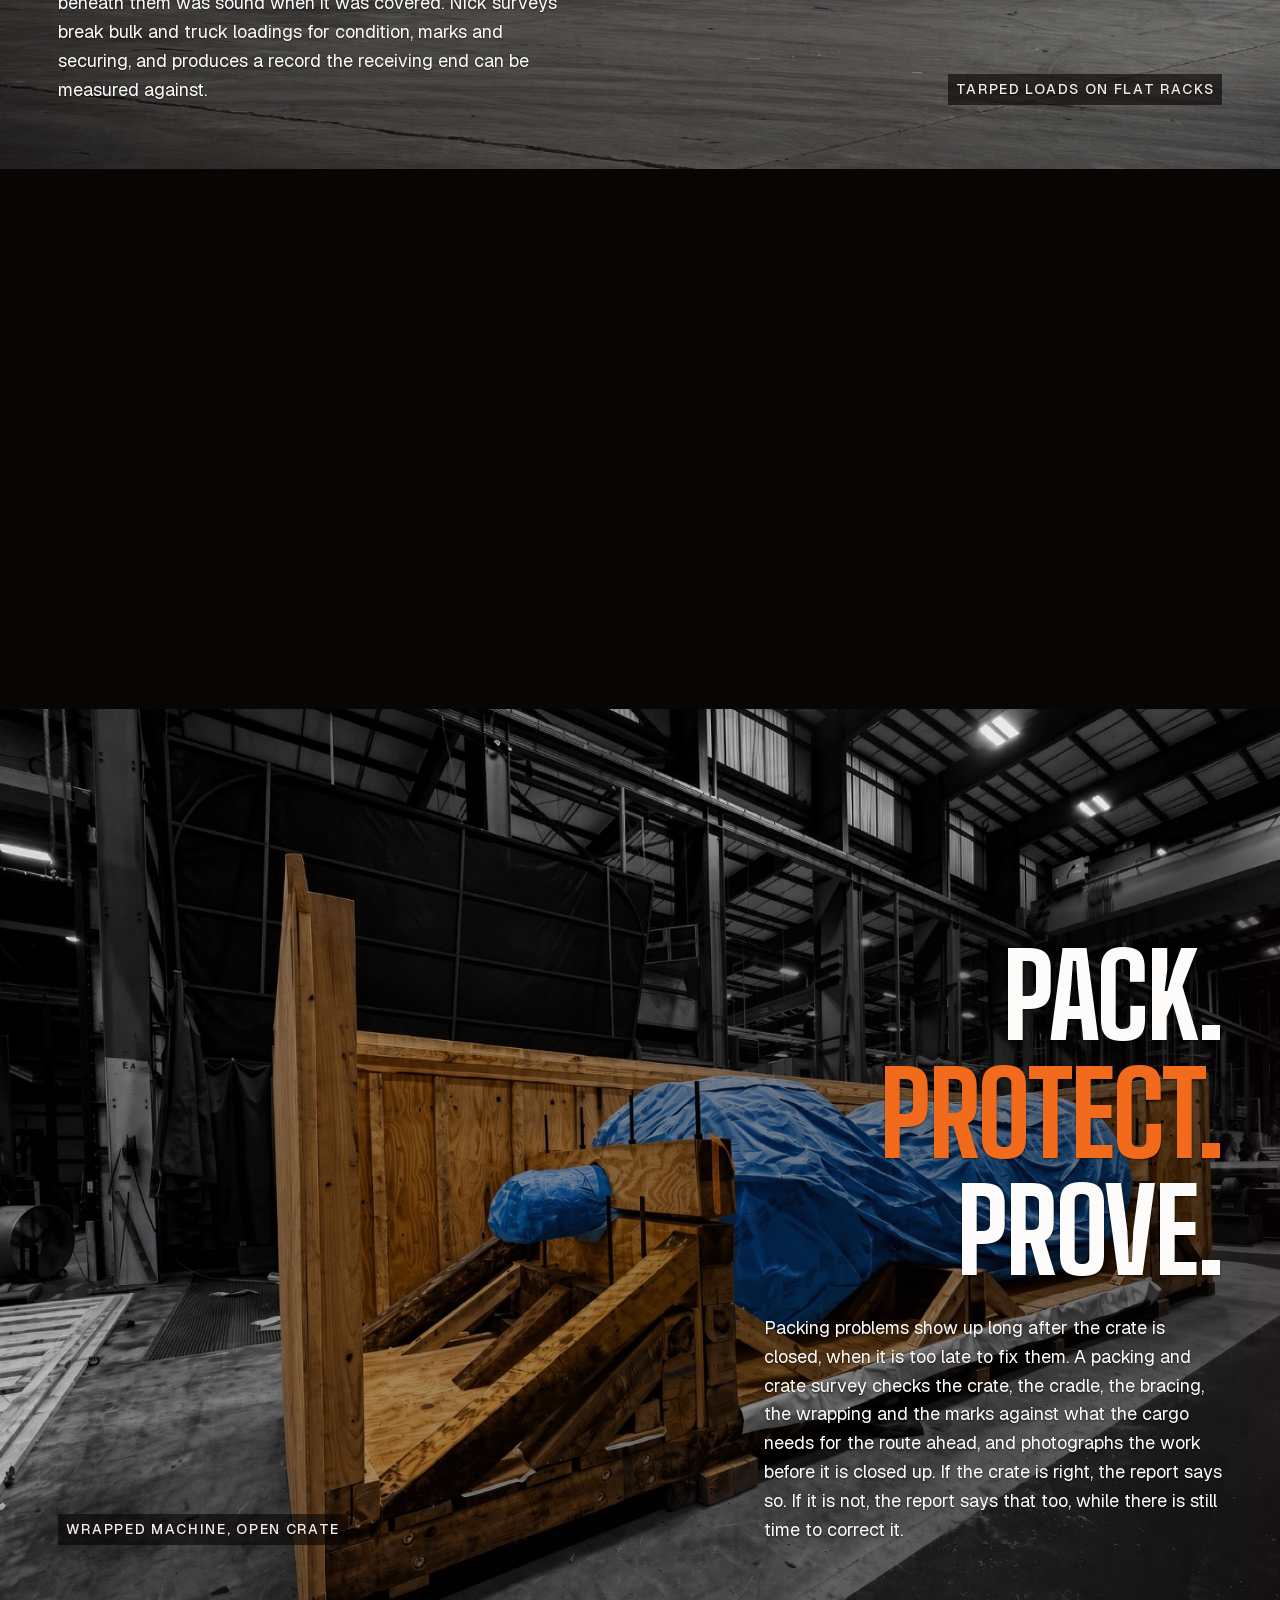
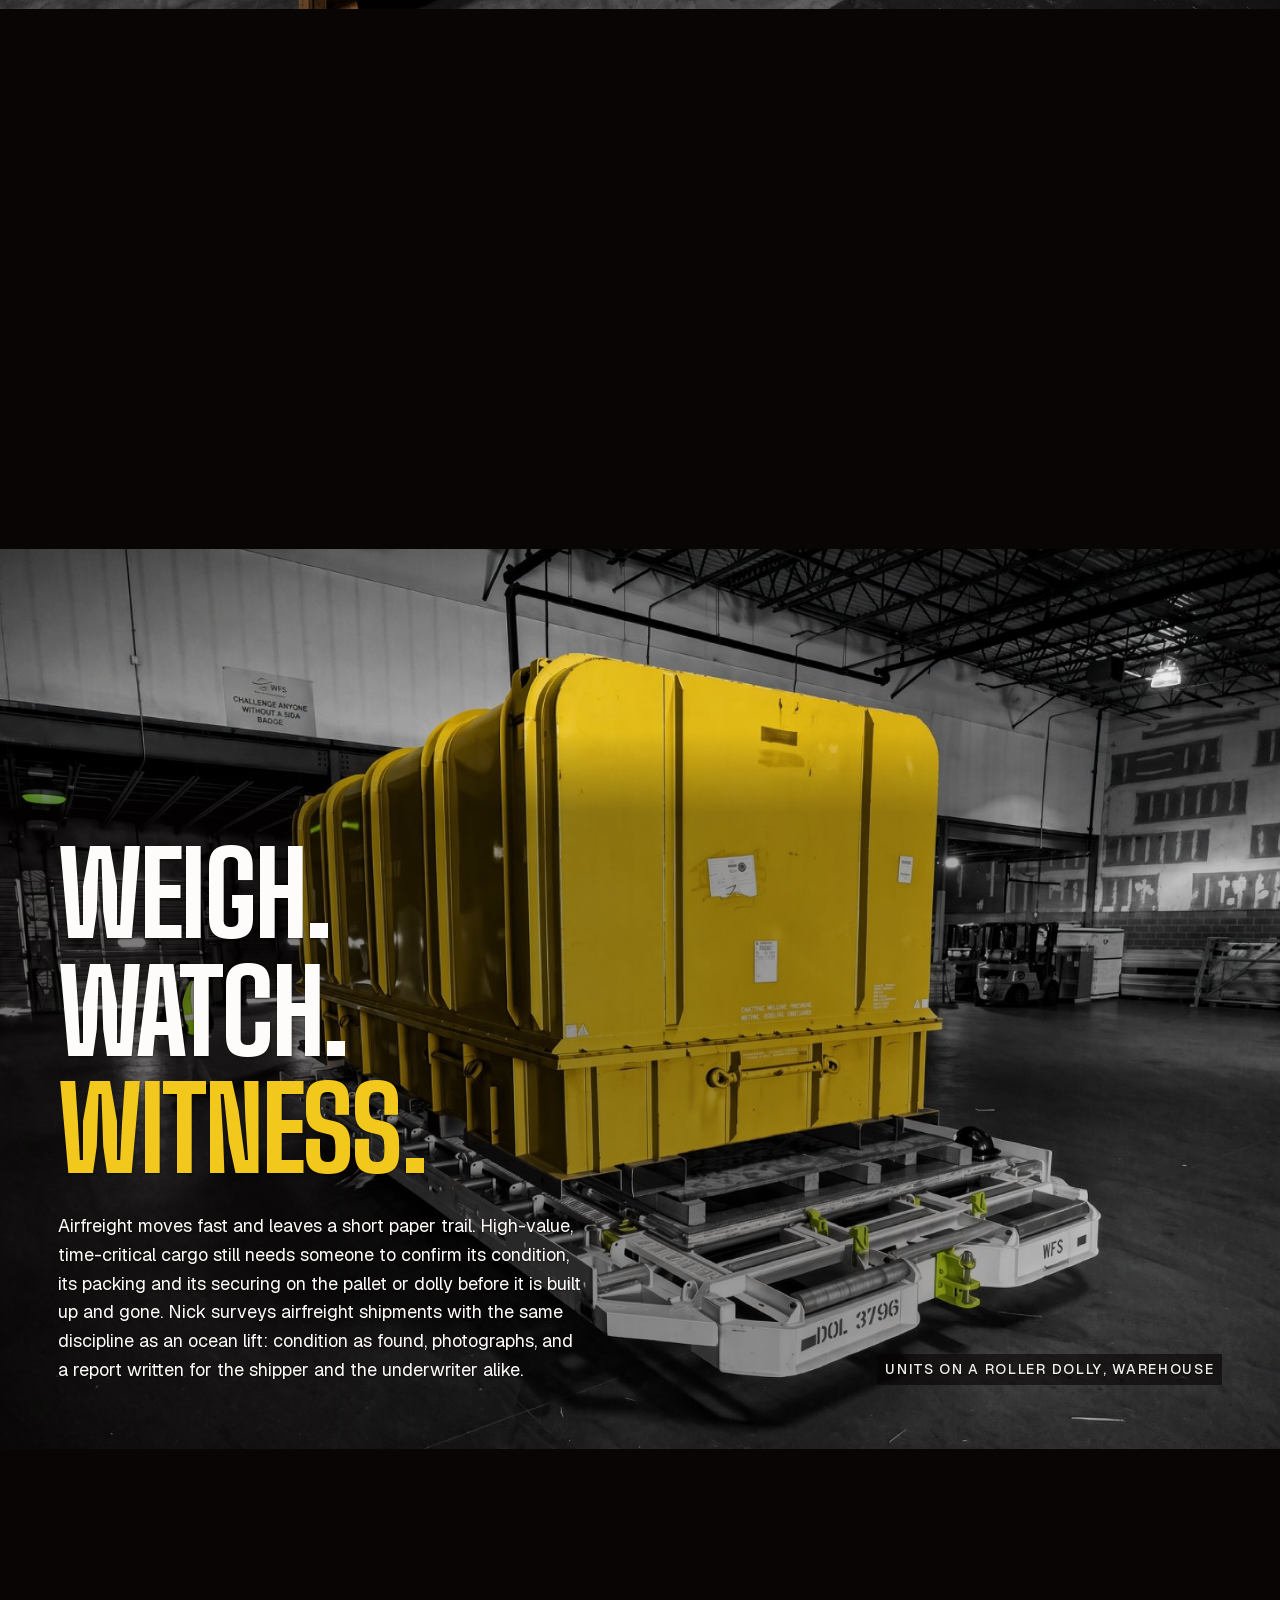
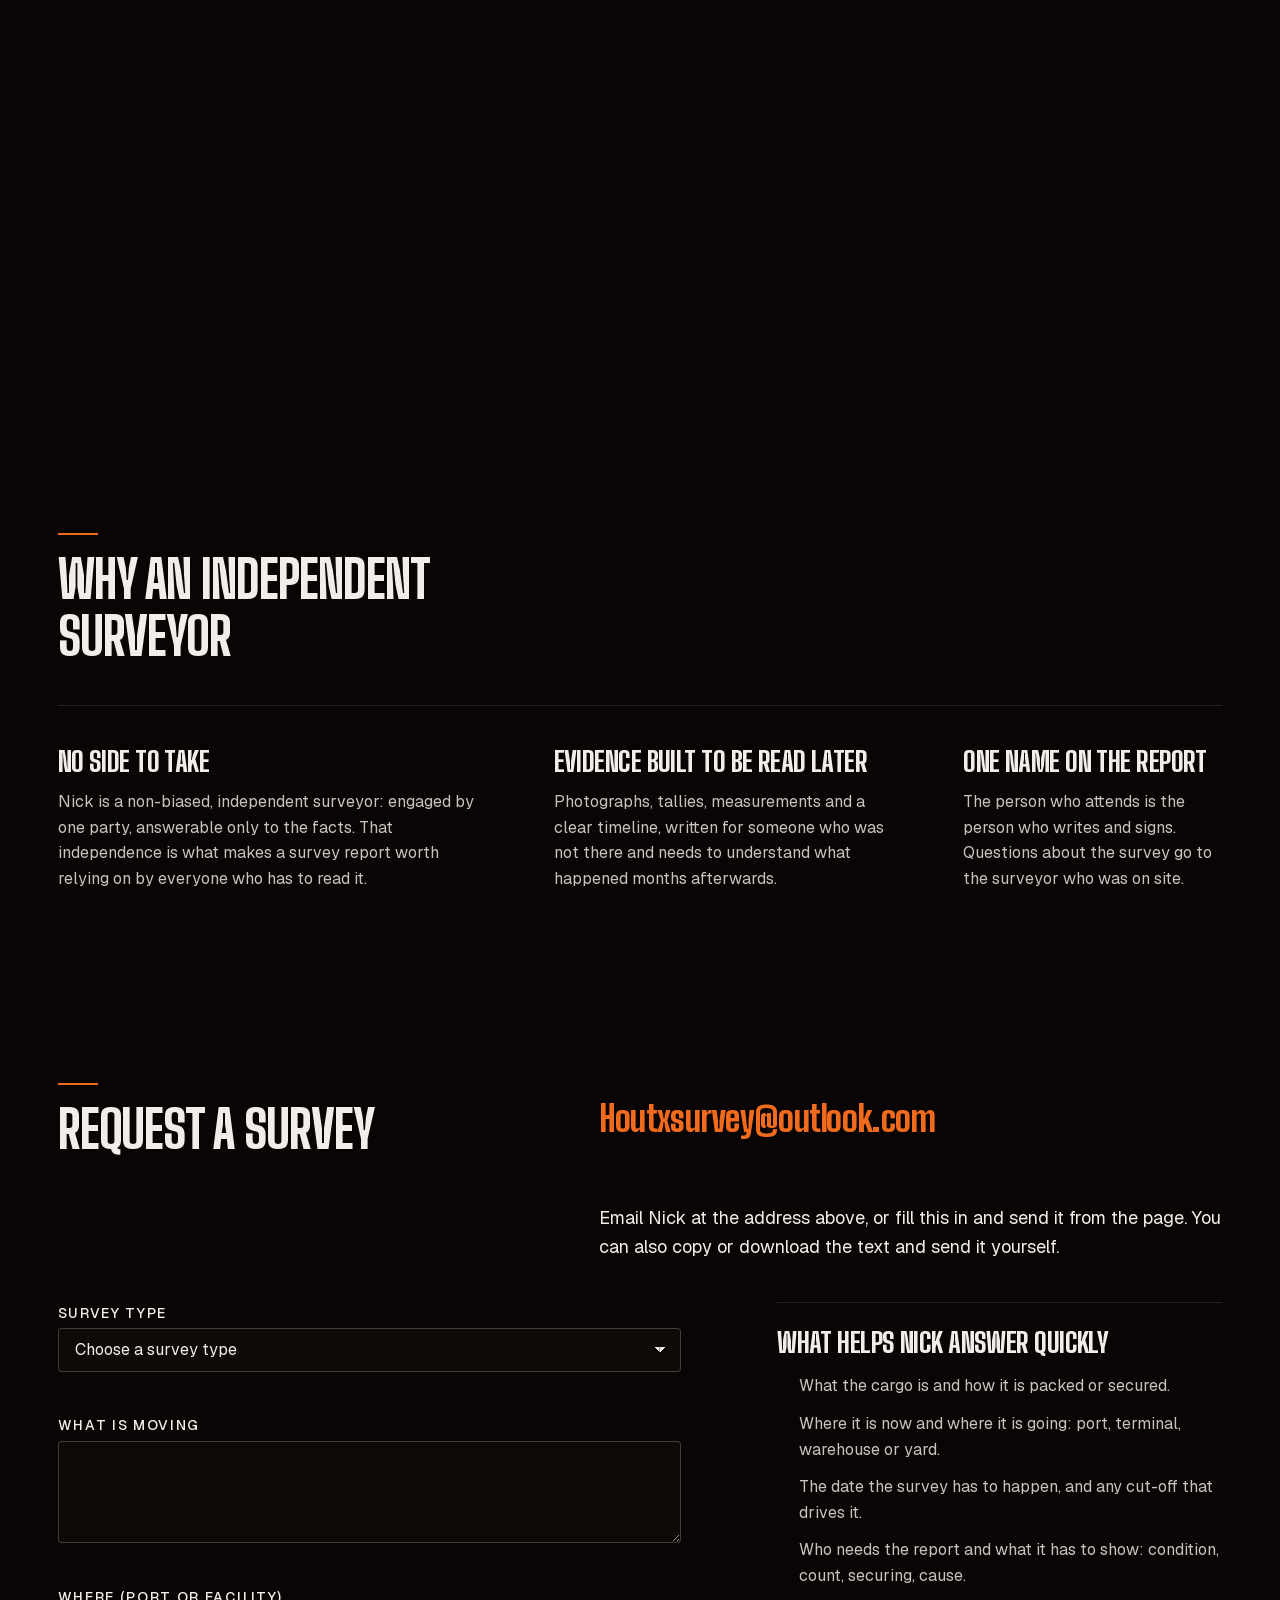
==== commit e37a5215: "Operator edits + premium polish pass - Remove EIMC line; add non-biased, independent surveyor to No " ====
--- a/site/index.html
+++ b/site/index.html
@@ -6,7 +6,7 @@
   <title>Nick Salazar — Independent Marine Surveyor &amp; Cargo Consultant</title>
   <meta name="description" content="Nick Salazar, independent marine surveyor and cargo consultant. Second Mate Unlimited and 1600-Ton Master. A decade surveying cargo: break bulk, heavy lift and project cargo, steel, containers, draft, towing, loading, railcar, truck, jack and slide, airfreight and packing.">
   <meta name="color-scheme" content="dark">
-  <meta name="robots" content="noindex">
+  <meta name="robots" content="index, follow">
   <link rel="canonical" href="https://nicksalazar.net/">
   <meta property="og:type" content="website">
   <meta property="og:url" content="https://nicksalazar.net/">
@@ -21,7 +21,43 @@
   <meta name="twitter:description" content="Second Mate Unlimited · 1600-Ton Master. Independent marine surveyor and cargo consultant.">
   <meta name="twitter:image" content="https://nicksalazar.net/assets/og.jpg?v=1">
   <link rel="icon" href="data:image/svg+xml,%3Csvg xmlns=%27http://www.w3.org/2000/svg%27 viewBox=%270 0 64 64%27%3E%3Crect width=%2764%27 height=%2764%27 rx=%278%27 fill=%27%23F26B1C%27/%3E%3Ctext x=%2732%27 y=%2745%27 text-anchor=%27middle%27 font-family=%27Arial Narrow,Arial,Helvetica,sans-serif%27 font-weight=%27900%27 font-size=%2738%27 fill=%27%23161311%27%3ENS%3C/text%3E%3C/svg%3E">
-  <link rel="stylesheet" href="styles.css">
+  <script type="application/ld+json">
+  {
+    "@context": "https://schema.org",
+    "@graph": [
+      {
+        "@type": "Person",
+        "@id": "https://nicksalazar.net/#person",
+        "name": "Nick Salazar",
+        "url": "https://nicksalazar.net/",
+        "jobTitle": "Independent Marine Surveyor & Cargo Consultant",
+        "description": "Second Mate Unlimited and 1600-Ton Master. Independent marine surveyor and cargo consultant specializing in break bulk, heavy lift and project cargo, steel, containers, draft, towing, loading, railcar, truck, jack and slide, airfreight and packing.",
+        "email": "mailto:Houtxsurvey@outlook.com",
+        "image": "https://nicksalazar.net/assets/og.jpg?v=1",
+        "knowsAbout": ["marine surveying", "cargo surveying", "heavy lift", "project cargo", "draft survey", "break bulk"]
+      },
+      {
+        "@type": "ProfessionalService",
+        "@id": "https://nicksalazar.net/#business",
+        "name": "Nick Salazar Marine Surveying",
+        "url": "https://nicksalazar.net/",
+        "image": "https://nicksalazar.net/assets/og.jpg?v=1",
+        "email": "Houtxsurvey@outlook.com",
+        "areaServed": "US",
+        "founder": {"@id": "https://nicksalazar.net/#person"},
+        "description": "Independent marine surveyor and cargo consultant — Second Mate Unlimited · 1600-Ton Master."
+      },
+      {
+        "@type": "WebSite",
+        "@id": "https://nicksalazar.net/#website",
+        "url": "https://nicksalazar.net/",
+        "name": "Nick Salazar",
+        "publisher": {"@id": "https://nicksalazar.net/#person"}
+      }
+    ]
+  }
+  </script>
+  <link rel="stylesheet" href="styles.css?v=20261002">
 </head>
 <body>
   <a class="skip" href="#main">Skip to content</a>
@@ -45,16 +81,16 @@
           <video class="plate__video" data-video muted loop playsinline preload="metadata" poster="assets/photos/poster-01-hero.jpg" aria-hidden="true">
             <source src="assets/videos/01-hero.mp4" type="video/mp4">
           </video>
-        </div>
-        <div class="plate__shade" aria-hidden="true"></div>
-        <div class="hero__light" aria-hidden="true"></div>
+          <img class="plate__poster" src="assets/photos/poster-01-hero.jpg" alt="" aria-hidden="true" decoding="async">
+        </div>
+        <div class="plate__shade" aria-hidden="true"></div>
         <div class="plate__copy hero__copy">
           <p class="hero__creds" data-reveal><span class="hero__cred">Second Mate Unlimited</span> <span class="hero__sep" aria-hidden="true">·</span> <span class="hero__cred">1600-Ton Master</span></p>
           <h1 class="hero__name" data-reveal><span class="hero__line">Nick</span> <span class="hero__line">Salazar</span></h1>
           <p class="hero__role" data-reveal>Independent marine surveyor &amp; cargo consultant</p>
           <p class="hero__lede" data-reveal>A decade surveying cargo. When something is lifted, stowed, moved or claimed, someone has to see it and write down what happened. That is the job.</p>
           <a class="btn btn--fill btn--lg hero__cta" href="#contact" data-reveal>Request a survey</a>
-          <p class="plate__meta">AI-generated, based on a photograph in Nick’s files</p>
+          <p class="plate__meta">Heavy unit on a spreader beam, ship’s crane</p>
         </div>
       </div>
     </section>
@@ -66,6 +102,7 @@
           <video class="plate__video" data-video muted loop playsinline preload="none" poster="assets/photos/poster-02-coils.jpg" aria-hidden="true">
             <source data-src="assets/videos/02-coils.mp4" type="video/mp4">
           </video>
+          <img class="plate__poster" src="assets/photos/poster-02-coils.jpg" alt="" aria-hidden="true" decoding="async" loading="lazy">
         </div>
         <div class="plate__shade" aria-hidden="true"></div>
         <div class="plate__copy">
@@ -77,7 +114,7 @@
           <div class="plate__story" data-reveal>
             <p>Steel does not forgive a vague report. Coils arrive with mill marks, strapping, edge protection and a weight on the packing list, and every one of those is a fact to be checked before the cargo moves again. A steel survey records count, condition, marks and any damage exactly as found, with photographs that match the tally. Pipe, plate and coil are surveyed the same way, at every hand-over, so the condition at each hand-over is on record.</p>
           </div>
-          <p class="plate__meta">Steel coils, covered store · AI-generated, based on a photograph in Nick’s files</p>
+          <p class="plate__meta">Steel coils, covered store</p>
         </div>
       </div>
     </section>
@@ -85,7 +122,7 @@
     <!-- 3. Credentials -->
     <section class="section creds" id="credentials">
       <div class="section__inner">
-        <h2 class="section__title">What the licenses certify</h2>
+        <h2 class="section__title" data-reveal>What the licenses certify</h2>
         <div class="creds__grid">
           <div class="creds__text">
             <dl class="facts">
@@ -106,7 +143,7 @@
               <div class="facts__row" data-reveal>
                 <dt class="facts__term">Surveying</dt>
                 <dd class="facts__desc">
-                  <p>A decade surveying cargo. Previously employed at EIMC.</p>
+                  <p>A decade surveying cargo.</p>
                 </dd>
               </div>
             </dl>
@@ -127,6 +164,7 @@
           <video class="plate__video" data-video muted loop playsinline preload="none" poster="assets/photos/poster-03-crane.jpg" aria-hidden="true">
             <source data-src="assets/videos/03-crane.mp4" type="video/mp4">
           </video>
+          <img class="plate__poster" src="assets/photos/poster-03-crane.jpg" alt="" aria-hidden="true" decoding="async" loading="lazy">
         </div>
         <div class="plate__shade" aria-hidden="true"></div>
         <div class="plate__copy">
@@ -138,7 +176,7 @@
           <div class="plate__story" data-reveal>
             <p>A heavy lift is planned on paper and proven in the air. Rigging, sling angles, the crane’s set-up, the receiving railcar or deck, and the tie-down that follows are each checked against the plan before and after the load leaves the ground. Nick attends heavy lift and project cargo operations and railcar loadings as an independent surveyor, and reports what was done, not what was intended.</p>
           </div>
-          <p class="plate__meta">Crawler crane, unit onto railcar · AI-generated, based on a photograph in Nick’s files</p>
+          <p class="plate__meta">Crawler crane, unit onto railcar</p>
         </div>
       </div>
     </section>
@@ -146,7 +184,7 @@
     <!-- 5. Services -->
     <section class="section services" id="services">
       <div class="section__inner">
-        <h2 class="section__title">Services</h2>
+        <h2 class="section__title" data-reveal>Services</h2>
         <p class="section__lede" data-reveal>Every survey type Nick offers, and what you get from each one.</p>
         <ul class="services__list">
         <li class="services__item">
@@ -216,6 +254,7 @@
           <video class="plate__video" data-video muted loop playsinline preload="none" poster="assets/photos/poster-04-drums.jpg" aria-hidden="true">
             <source data-src="assets/videos/04-drums.mp4" type="video/mp4">
           </video>
+          <img class="plate__poster" src="assets/photos/poster-04-drums.jpg" alt="" aria-hidden="true" decoding="async" loading="lazy">
         </div>
         <div class="plate__shade" aria-hidden="true"></div>
         <div class="plate__copy">
@@ -227,7 +266,7 @@
           <div class="plate__story" data-reveal>
             <p>Inside a container the cargo has nowhere to go but into the walls. Timber blocking, bracing frames and lashings have to hold through road, rail and sea, and how they are fitted is the whole difference between cargo that arrives and cargo that shifts. A loading and stowage survey documents the securing as fitted, with the container number, the seal and photographs, before the doors close.</p>
           </div>
-          <p class="plate__meta">Units braced in a container · AI-generated, based on a photograph in Nick’s files</p>
+          <p class="plate__meta">Units braced in a container</p>
         </div>
       </div>
     </section>
@@ -235,42 +274,42 @@
     <!-- 7. Work gallery -->
     <section class="section work" id="work">
       <div class="section__inner">
-        <h2 class="section__title">Work</h2>
+        <h2 class="section__title" data-reveal>Work</h2>
         <p class="section__lede" data-reveal>Photographs from Nick’s files, captioned with what is in the frame.</p>
         <ul class="work__grid">
         <li class="work__cell">
           <figure class="work__figure" data-reveal>
-            <img class="work__img" src="assets/photos/photo-coils.jpg" width="1920" height="1440" loading="lazy" alt="Galvanized steel coils with steel strapping and paper labels, stacked in a pyramid inside a covered storage shed.">
+            <div class="work__frame"><img class="work__img" decoding="async" src="assets/photos/photo-coils.jpg" width="1920" height="1440" loading="lazy" alt="Galvanized steel coils with steel strapping and paper labels, stacked in a pyramid inside a covered storage shed."></div>
             <figcaption class="work__caption">Galvanized steel coils, banded and labelled, stacked in a covered store. From Nick’s files.</figcaption>
           </figure>
         </li>
         <li class="work__cell">
           <figure class="work__figure" data-reveal>
-            <img class="work__img" src="assets/photos/photo-crane.jpg" width="1920" height="1440" loading="lazy" alt="A crawler crane with a lattice boom lifting a large grey unit over a rail flatcar under a clear blue sky, with a person in a hard hat on a ladder beside the load.">
+            <div class="work__frame"><img class="work__img" decoding="async" src="assets/photos/photo-crane.jpg" width="1920" height="1440" loading="lazy" alt="A crawler crane with a lattice boom lifting a large grey unit over a rail flatcar under a clear blue sky, with a person in a hard hat on a ladder beside the load."></div>
             <figcaption class="work__caption">A crawler crane lifting an enclosed unit over a rail flatcar. From Nick’s files.</figcaption>
           </figure>
         </li>
         <li class="work__cell">
           <figure class="work__figure" data-reveal>
-            <img class="work__img" src="assets/photos/photo-drums.jpg" width="1920" height="1440" loading="lazy" alt="Wrapped cylindrical units standing on end inside a shipping container, blocked with timber frames and secured with orange lashing straps.">
+            <div class="work__frame"><img class="work__img" decoding="async" src="assets/photos/photo-drums.jpg" width="1920" height="1440" loading="lazy" alt="Wrapped cylindrical units standing on end inside a shipping container, blocked with timber frames and secured with orange lashing straps."></div>
             <figcaption class="work__caption">Cylindrical units blocked with timber frames and lashing straps inside a container. From Nick’s files.</figcaption>
           </figure>
         </li>
         <li class="work__cell">
           <figure class="work__figure" data-reveal>
-            <img class="work__img" src="assets/photos/photo-skid.jpg" width="1920" height="1440" loading="lazy" alt="Large grey rounded-top enclosed units sitting on a white roller dolly on the floor of a cargo warehouse, with a person in a high-visibility vest walking nearby and a forklift in the background.">
+            <div class="work__frame"><img class="work__img" decoding="async" src="assets/photos/photo-skid.jpg" width="1920" height="1440" loading="lazy" alt="Large grey rounded-top enclosed units sitting on a white roller dolly on the floor of a cargo warehouse, with a person in a high-visibility vest walking nearby and a forklift in the background."></div>
             <figcaption class="work__caption">Enclosed units on a roller dolly on a cargo warehouse floor. From Nick’s files.</figcaption>
           </figure>
         </li>
         <li class="work__cell">
           <figure class="work__figure" data-reveal>
-            <img class="work__img" src="assets/photos/photo-warehouse.jpg" width="1920" height="1440" loading="lazy" alt="A machine wrapped in white protective film resting on timber cradles inside an open-topped wooden crate, on the floor of an industrial hall.">
+            <div class="work__frame"><img class="work__img" decoding="async" src="assets/photos/photo-warehouse.jpg" width="1920" height="1440" loading="lazy" alt="A machine wrapped in white protective film resting on timber cradles inside an open-topped wooden crate, on the floor of an industrial hall."></div>
             <figcaption class="work__caption">A wrapped machine on timber cradles in an open crate, inside an industrial hall. From Nick’s files.</figcaption>
           </figure>
         </li>
         <li class="work__cell">
           <figure class="work__figure" data-reveal>
-            <img class="work__img" src="assets/photos/photo-yard.jpg" width="1920" height="1440" loading="lazy" alt="Three long loads covered in blue tarpaulins and rope netting, lashed to red flat racks in an open paved yard under an overcast sky.">
+            <div class="work__frame"><img class="work__img" decoding="async" src="assets/photos/photo-yard.jpg" width="1920" height="1440" loading="lazy" alt="Three long loads covered in blue tarpaulins and rope netting, lashed to red flat racks in an open paved yard under an overcast sky."></div>
             <figcaption class="work__caption">Three tarped and netted loads lashed to flat racks in an open yard. From Nick’s files.</figcaption>
           </figure>
         </li>
@@ -285,6 +324,7 @@
           <video class="plate__video" data-video muted loop playsinline preload="none" poster="assets/photos/poster-05-containers.jpg" aria-hidden="true">
             <source data-src="assets/videos/05-containers.mp4" type="video/mp4">
           </video>
+          <img class="plate__poster" src="assets/photos/poster-05-containers.jpg" alt="" aria-hidden="true" decoding="async" loading="lazy">
         </div>
         <div class="plate__shade" aria-hidden="true"></div>
         <div class="plate__copy">
@@ -296,7 +336,7 @@
           <div class="plate__story" data-reveal>
             <p>Break bulk cargo travels exposed: flat racks, trailers, deck stow, weather. Tarps, nets and straps only do their work if they are fitted and tensioned correctly, and only matter if the cargo beneath them was sound when it was covered. Nick surveys break bulk and truck loadings for condition, marks and securing, and produces a record the receiving end can be measured against.</p>
           </div>
-          <p class="plate__meta">Tarped loads on flat racks · AI-generated, based on a photograph in Nick’s files</p>
+          <p class="plate__meta">Tarped loads on flat racks</p>
         </div>
       </div>
     </section>
@@ -308,6 +348,7 @@
           <video class="plate__video" data-video muted loop playsinline preload="none" poster="assets/photos/poster-06-warehouse.jpg" aria-hidden="true">
             <source data-src="assets/videos/06-warehouse.mp4" type="video/mp4">
           </video>
+          <img class="plate__poster" src="assets/photos/poster-06-warehouse.jpg" alt="" aria-hidden="true" decoding="async" loading="lazy">
         </div>
         <div class="plate__shade" aria-hidden="true"></div>
         <div class="plate__copy">
@@ -319,7 +360,7 @@
           <div class="plate__story" data-reveal>
             <p>Packing problems show up long after the crate is closed, when it is too late to fix them. A packing and crate survey checks the crate, the cradle, the bracing, the wrapping and the marks against what the cargo needs for the route ahead, and photographs the work before it is closed up. If the crate is right, the report says so. If it is not, the report says that too, while there is still time to correct it.</p>
           </div>
-          <p class="plate__meta">Wrapped machine, open crate · AI-generated, based on a photograph in Nick’s files</p>
+          <p class="plate__meta">Wrapped machine, open crate</p>
         </div>
       </div>
     </section>
@@ -331,6 +372,7 @@
           <video class="plate__video" data-video muted loop playsinline preload="none" poster="assets/photos/poster-07-yard.jpg" aria-hidden="true">
             <source data-src="assets/videos/07-yard.mp4" type="video/mp4">
           </video>
+          <img class="plate__poster" src="assets/photos/poster-07-yard.jpg" alt="" aria-hidden="true" decoding="async" loading="lazy">
         </div>
         <div class="plate__shade" aria-hidden="true"></div>
         <div class="plate__copy">
@@ -342,7 +384,7 @@
           <div class="plate__story" data-reveal>
             <p>Airfreight moves fast and leaves a short paper trail. High-value, time-critical cargo still needs someone to confirm its condition, its packing and its securing on the pallet or dolly before it is built up and gone. Nick surveys airfreight shipments with the same discipline as an ocean lift: condition as found, photographs, and a report written for the shipper and the underwriter alike.</p>
           </div>
-          <p class="plate__meta">Units on a roller dolly, warehouse · AI-generated, based on a photograph in Nick’s files</p>
+          <p class="plate__meta">Units on a roller dolly, warehouse</p>
         </div>
       </div>
     </section>
@@ -350,11 +392,11 @@
     <!-- 11. Why independent -->
     <section class="section why" id="why">
       <div class="section__inner">
-        <h2 class="section__title">Why an independent surveyor</h2>
+        <h2 class="section__title" data-reveal>Why an independent surveyor</h2>
         <div class="why__points">
           <article class="why__point" data-reveal>
             <h3 class="why__heading">No side to take</h3>
-            <p class="why__text">Nick is engaged by one party and answerable to the facts. That independence is what makes a survey report worth relying on by everyone who has to read it.</p>
+            <p class="why__text">Nick is a non-biased, independent surveyor: engaged by one party, answerable only to the facts. That independence is what makes a survey report worth relying on by everyone who has to read it.</p>
           </article>
           <article class="why__point" data-reveal>
             <h3 class="why__heading">Evidence built to be read later</h3>
@@ -371,7 +413,7 @@
     <!-- 12. Contact -->
     <section class="section brief" id="contact">
       <div class="section__inner">
-        <h2 class="section__title">Request a survey</h2>
+        <h2 class="section__title" data-reveal>Request a survey</h2>
         <p class="contact__mail-wrap" data-reveal>
           <a class="contact__mail" href="mailto:Houtxsurvey@outlook.com">Houtxsurvey@outlook.com</a>
         </p>
@@ -473,11 +515,11 @@
     <div class="foot__meta">
       <span class="foot__mark">Nick Salazar</span>
       <a class="foot__mail" href="mailto:Houtxsurvey@outlook.com">Houtxsurvey@outlook.com</a>
-      <span class="foot__muted">Credentials as supplied by Nick Salazar. Video plates are AI-generated illustrations based on photographs from Nick’s files; gallery photographs are the originals.</span>
+      <span class="foot__muted">Credentials as supplied by Nick Salazar.</span>
       <span class="foot__muted">© 2026 Nick Salazar</span>
     </div>
   </footer>
 
-  <script type="module" src="app.js"></script>
+  <script type="module" src="app.js?v=20261002"></script>
 </body>
 </html>
--- a/site/styles.css
+++ b/site/styles.css
@@ -1,6 +1,6 @@
 /* Hallmark · macrostructure: Split Studio (video-plate adaptation) · H2 hero knobs: ratio=5/7, right=full-bleed-video, divider=negative-space · genre: atmospheric · theme: studied-DNA (source: https://www.zipline.com) · paper oklch(12% 0.008 40) · accent signal-orange oklch(68.4% 0.185 45) (photo-derived) · display: Big Shoulders Display 800/900 · body: Geist 400/500 · nav: N5 · footer: Ft5 · studied: yes · DNA-source: url (public reference for user brief; real-browser study at analysis/verification/hallmark/zipline-study/STUDY.md) · overrides: parallax (differential scroll-driven layers) + accent-coloured hero name + dark paper are user-brief-driven and recorded here deliberately; sticky plate frames at top:0 sit beneath a FIXED (not sticky) nav by design (gate 56) · contrast: measured 514 samples, mean pass (min 4.74:1); see analysis/verification/browser/RESULTS.md · mobile: pass (34, 49, 50–57) at 320/375/414/768/1440 — browser/RESULTS.md */
 /* Hallmark · pre-emit critique: P5 H5 E4 S5 R4 V4 */
-@import url("tokens.css");
+@import url("tokens.css?v=20261002");
 
 /* =====================================================================
    0 · Base
@@ -18,6 +18,12 @@
   line-height: var(--lh-body);
   -webkit-text-size-adjust: 100%;
   scroll-behavior: smooth;
+  font-kerning: normal;
+  font-optical-sizing: auto;
+  text-rendering: optimizeLegibility;
+  -webkit-font-smoothing: antialiased;
+  -moz-osx-font-smoothing: grayscale;
+  hanging-punctuation: first allow-end;
 }
 body {
   margin: 0;
@@ -31,6 +37,9 @@
 main { display: block; }
 img, video { display: block; max-width: 100%; height: auto; }
 h1, h2, h3, p, ol, ul, dl, pre, figure { margin: 0; }
+p, li, dd, figcaption { text-wrap: pretty; }
+/* Figures in all-caps contexts sit on the cap line (body keeps oldstyle figures in running text). */
+.hero__creds, .facts__term, .field__label, .plate__meta, .section__title, .services__name, .why__heading, .foot__line { font-variant-numeric: lining-nums; }
 ol, ul { padding: 0; list-style: none; }
 a { color: inherit; }
 ::selection { background: var(--color-accent); color: var(--color-accent-ink); }
@@ -42,6 +51,26 @@
 }
 
 [id] { scroll-margin-top: var(--banner-height); }
+
+/* Reading progress: one accent hairline across the top edge, driven by the root scroller. */
+@supports (animation-timeline: scroll()) {
+  @media (prefers-reduced-motion: no-preference) {
+    body::before {
+      content: "";
+      position: fixed;
+      inset: 0 0 auto 0;
+      z-index: var(--z-toast);
+      height: var(--rule-progress);
+      background: var(--color-accent);
+      transform-origin: 0 50%;
+      transform: scaleX(0);
+      pointer-events: none;
+      animation: read-progress linear both;
+      animation-timeline: scroll(root block);
+    }
+  }
+}
+@keyframes read-progress { to { transform: scaleX(1); } }
 
 .skip {
   position: fixed;
@@ -52,7 +81,7 @@
   align-items: center;
   height: var(--control-height);
   padding-inline: var(--space-lg);
-  border-radius: var(--radius-pill);
+  border-radius: var(--radius-sm);
   background: var(--color-ink);
   color: var(--color-paper);
   font-weight: 500;
@@ -80,13 +109,21 @@
   min-height: var(--nav-height);
   padding: var(--space-2xs) var(--space-2xs) var(--space-2xs) var(--space-sm);
   border: var(--rule-hair) solid var(--color-rule);
-  border-radius: var(--radius-pill);
+  border-radius: var(--radius-md);
   background: var(--color-nav-surface);
   -webkit-backdrop-filter: blur(14px) saturate(120%);
   backdrop-filter: blur(14px) saturate(120%);
   color: var(--color-ink);
   line-height: var(--lh-ui);
-  transition: transform var(--dur-short) var(--ease-out);
+  transition: transform var(--dur-long) var(--ease-out),
+              background-color var(--dur-long) var(--ease-out),
+              border-color var(--dur-long) var(--ease-out),
+              box-shadow var(--dur-long) var(--ease-out);
+}
+.nav.is-scrolled {   /* past the first screen: a shade deeper, a firmer edge, a soft layered lift */
+  background: var(--color-nav-surface-2);
+  border-color: var(--color-rule-2);
+  box-shadow: var(--shadow-float);
 }
 .nav.is-hidden { transform: translateY(calc(-100% - var(--nav-offset) - 0.25rem)); }   /* retracts on scroll-down so it never sits over section titles; returns on scroll-up or focus */
 .nav__mark {
@@ -94,7 +131,7 @@
   align-items: center;
   height: 2.25rem;
   padding-inline: var(--space-xs) var(--space-sm);
-  border-radius: var(--radius-pill);
+  border-radius: var(--radius-sm);
   font-family: var(--font-display);
   font-weight: 800;
   font-size: var(--text-lg);
@@ -117,7 +154,7 @@
   gap: var(--space-xs);
   height: 2.25rem;
   padding-inline: var(--space-sm);
-  border-radius: var(--radius-pill);
+  border-radius: var(--radius-sm);
   font-weight: 500;
   font-size: var(--text-sm);
   color: var(--color-silver);
@@ -154,7 +191,7 @@
   height: 2.25rem;
   min-width: 2.75rem;
   padding-inline: var(--space-sm);
-  border-radius: var(--radius-pill);
+  border-radius: var(--radius-sm);
   border: var(--rule-hair) solid var(--color-rule-3);
   font-weight: 500;
   font-size: var(--text-sm);
@@ -226,6 +263,16 @@
   object-position: 50% 42%;   /* clips are 3:2 (1168×768); bias the crop upward so the spreader beam (01) and hook block (03) survive a wider frame */
   background: var(--color-paper-2);
 }
+/* Poster still sits over the video and dissolves once the clip is actually playing,
+   so the hand-off from still to motion is a crossfade, never a pop. Static/reduced
+   motion: the still simply stays. */
+.plate__poster {
+  position: absolute;
+  inset: 0;
+  pointer-events: none;
+  transition: opacity var(--dur-slow) var(--ease-out);
+}
+.plate__media.is-playing .plate__poster { opacity: 0; }
 .plate__shade {
   position: absolute;
   inset: -3% 0;
@@ -256,6 +303,9 @@
   z-index: -1;
   background: var(--gradient-backplate-stack);
   pointer-events: none;
+  /* feather the top edge across the nav band (copy starts below it, so contrast under text is unchanged) */
+  -webkit-mask-image: linear-gradient(180deg, transparent, #000 var(--banner-height));
+  mask-image: linear-gradient(180deg, transparent, #000 var(--banner-height));
 }
 .plate__pair,
 .plate__story,
@@ -369,34 +419,13 @@
 }
 .hero__line { display: block; }
 .hero__role {
+  text-wrap: balance;
   max-width: var(--measure-narrow);
   font-size: var(--text-md);
   color: var(--color-ink-max);
   text-shadow: 0 1px 2px var(--color-veil-strong);
 }
 .hero__cta { justify-self: start; margin-top: var(--space-md); }
-.hero__light {
-  position: absolute;
-  top: 0;
-  left: 0;
-  z-index: var(--z-light);
-  width: var(--light-size);
-  height: var(--light-size);
-  margin: calc(var(--light-size) / -2) 0 0 calc(var(--light-size) / -2);
-  border-radius: 50%;
-  background: radial-gradient(circle, var(--color-light), transparent 62%);
-  mix-blend-mode: screen;
-  opacity: 0;
-  pointer-events: none;
-  transform: translate3d(var(--mx, -200%), var(--my, -200%), 0);   /* parked off-canvas until the first pointermove */
-  transition: opacity var(--dur-long) var(--ease-out);
-  display: none;
-}
-@media (hover: hover) and (pointer: fine) and (prefers-reduced-motion: no-preference) {
-  .hero__light { display: block; }
-  .plate--hero.is-lit .hero__light { opacity: var(--light-opacity); }
-}
-
 /* ---------- Motion A · CSS scroll-driven animations (no JS needed) ---------- */
 @supports (animation-timeline: view()) {
   @media (prefers-reduced-motion: no-preference) {
@@ -524,8 +553,8 @@
    ===================================================================== */
 html.js [data-reveal] {
   opacity: 0;
-  transform: translateY(8px);
-  transition: opacity var(--dur-long) var(--ease-out), transform var(--dur-long) var(--ease-out);
+  transform: translateY(10px);
+  transition: opacity var(--dur-slow) var(--ease-out), transform var(--dur-slow) var(--ease-out);
   transition-delay: min(calc(var(--i, 0) * var(--reveal-step)), var(--reveal-cap));
 }
 html.js [data-reveal].in { opacity: 1; transform: none; }
@@ -558,9 +587,24 @@
   text-transform: uppercase;
   color: var(--color-ink);
   max-width: 18ch;
+  text-wrap: balance;
   overflow-wrap: anywhere;
   min-width: 0;
 }
+.section__title::before {   /* short accent hairline over each title; draws in left→right with the reveal */
+  content: "";
+  display: block;
+  width: 2.5rem;
+  height: var(--rule-progress);
+  margin-bottom: var(--space-md);
+  background: var(--color-accent);
+  transform-origin: 0 50%;
+}
+html.js .section__title[data-reveal]::before {
+  transform: scaleX(0);
+  transition: transform var(--dur-slow) var(--ease-out) 180ms;
+}
+html.js .section__title.in::before { transform: none; }
 .section__lede {
   max-width: var(--measure);
   font-size: var(--text-md);
@@ -682,8 +726,16 @@
   height: auto;
   aspect-ratio: 4 / 3;
   object-fit: cover;
-  border: var(--rule-hair) solid var(--color-rule);
   background: var(--color-paper-3);
+}
+.creds__img,
+.work__frame { border: var(--rule-hair) solid var(--color-rule); }
+.work__frame { overflow: clip; background: var(--color-paper-3); }
+.work__img { transition: transform var(--dur-slow) var(--ease-out); }
+.work__caption { transition: color var(--dur-long) var(--ease-out); }
+@media (hover: hover) and (prefers-reduced-motion: no-preference) {
+  .work__figure:hover .work__img { transform: scale(var(--scale-hover)); }
+  .work__figure:hover .work__caption { color: var(--color-silver); }
 }
 .creds__caption,
 .work__caption { font-size: var(--text-sm); color: var(--color-muted); max-width: var(--measure); }
@@ -728,6 +780,7 @@
   letter-spacing: var(--tracking-display);
   text-transform: uppercase;
   color: var(--color-ink);
+  text-wrap: balance;
   overflow-wrap: anywhere;
   min-width: 0;
 }
@@ -744,8 +797,12 @@
   text-decoration: none;
   white-space: nowrap;
   overflow-wrap: normal;
-}
-.contact__mail:hover { color: var(--color-ink-max); text-decoration: underline; }
+  padding-bottom: 0.06em;
+  background: linear-gradient(currentColor, currentColor) 0 100% / 0% var(--rule-progress) no-repeat;
+  transition: background-size var(--dur-slow) var(--ease-out), color var(--dur-long) var(--ease-out);
+}
+.contact__mail:hover,
+.contact__mail:focus-visible { color: var(--color-ink-max); background-size: 100% var(--rule-progress); }
 .contact__mail:focus-visible { outline: var(--rule-focus) solid var(--color-focus); outline-offset: 3px; }
 .foot__mail {
   color: var(--color-accent);
@@ -753,7 +810,7 @@
   white-space: nowrap;
   overflow-wrap: normal;
 }
-.foot__mail:hover { color: var(--color-ink-max); text-decoration: underline; }
+.foot__mail:hover { color: var(--color-ink-max); }
 .foot__mail:focus-visible { outline: var(--rule-focus) solid var(--color-focus); outline-offset: 3px; }
 @media (min-width: 60rem) {
   .why__points { grid-template-columns: minmax(0, 5fr) minmax(0, 4fr) minmax(0, 3fr); column-gap: var(--space-2xl); }
@@ -771,7 +828,7 @@
   height: var(--control-height);
   padding-inline: var(--space-lg);
   border: var(--rule-hair) solid var(--color-rule-3);
-  border-radius: var(--radius-pill);
+  border-radius: var(--radius-sm);
   background: transparent;
   color: var(--color-ink);
   font-family: var(--font-body);
@@ -797,7 +854,7 @@
   .btn--fill:hover { background: var(--color-ink-max); border-color: var(--color-ink-max); }
 }
 .btn:focus-visible { outline: var(--rule-focus) solid var(--color-focus); outline-offset: 3px; }
-.btn:active { transform: translateY(1px); }
+.btn:active { transform: translateY(1px) scale(0.99); }
 .btn:disabled,
 .btn[aria-disabled="true"] { opacity: 0.55; cursor: not-allowed; }
 .btn:disabled:active,
@@ -852,7 +909,19 @@
 .brief__aside-list { display: grid; gap: var(--space-sm); margin: 0; padding-inline-start: 1.1em; }
 .brief__aside-list li { padding-inline-start: var(--space-2xs); }
 .brief__aside-note { font-size: var(--text-sm); color: var(--color-muted); }
-.brief__aside-note a { color: var(--color-ink); text-underline-offset: 2px; }
+.brief__aside-note a,
+.brief__note a,
+.foot__meta a {
+  text-decoration-line: underline;
+  text-decoration-thickness: 1px;
+  text-underline-offset: 0.2em;
+  text-decoration-color: var(--color-rule-3);
+  transition: text-decoration-color var(--dur-long) var(--ease-out), color var(--dur-long) var(--ease-out);
+}
+.brief__aside-note a { color: var(--color-ink); }
+.brief__aside-note a:hover,
+.brief__note a:hover,
+.foot__meta a:hover { text-decoration-color: var(--color-accent); }
 .field { display: grid; gap: var(--space-2xs); min-width: 0; }
 .field__label {
   font-size: var(--text-sm);
@@ -875,7 +944,7 @@
   outline: var(--rule-focus) solid transparent;
   outline-offset: 1px;
   appearance: none;
-  transition: background-color var(--dur-short) var(--ease-out), border-color var(--dur-short) var(--ease-out);
+  transition: background-color var(--dur-short) var(--ease-out), border-color var(--dur-short) var(--ease-out), outline-color var(--dur-short) var(--ease-out);
 }
 .input::placeholder { color: var(--color-muted); }
 @media (hover: hover) { .input:hover { background: var(--color-paper-3); } }
@@ -948,6 +1017,7 @@
   text-transform: uppercase;
   color: var(--color-ink);
   max-width: 22ch;
+  text-wrap: balance;
   overflow-wrap: anywhere;
   min-width: 0;
 }
@@ -970,7 +1040,7 @@
   white-space: nowrap;
 }
 .foot__muted { color: var(--color-muted); }
-.foot__meta a { white-space: nowrap; text-decoration: underline; text-underline-offset: 2px; text-decoration-thickness: 1px; }
+.foot__meta a { white-space: nowrap; }
 
 /* =====================================================================
    8 · Reduced motion — everything collapses to ≤150ms opacity crossfades
@@ -992,13 +1062,15 @@
   .plate__pair,
   .plate__story,
   .hero__role { color: var(--color-ink-max) !important; }
-  .hero__light { display: none !important; }
   html.js [data-reveal] {
     transform: none;
     transition: opacity var(--dur-reduced) linear;
     transition-delay: 0ms;
   }
-  .btn, .nav__link, .nav__toggle, .input, .nav { transition-duration: var(--dur-reduced); }
+  .btn, .nav__link, .nav__toggle, .input, .nav, .contact__mail, .work__caption { transition-duration: var(--dur-reduced); }
+  .plate__poster { transition: none; }
+  .work__img { transition: none; transform: none !important; }
+  html.js .section__title[data-reveal]::before { transform: none; transition: none; }
   .btn:active, .nav__link:active { transform: none; }
   .btn[data-state="loading"]::before { animation-duration: 1400ms; }
 }
